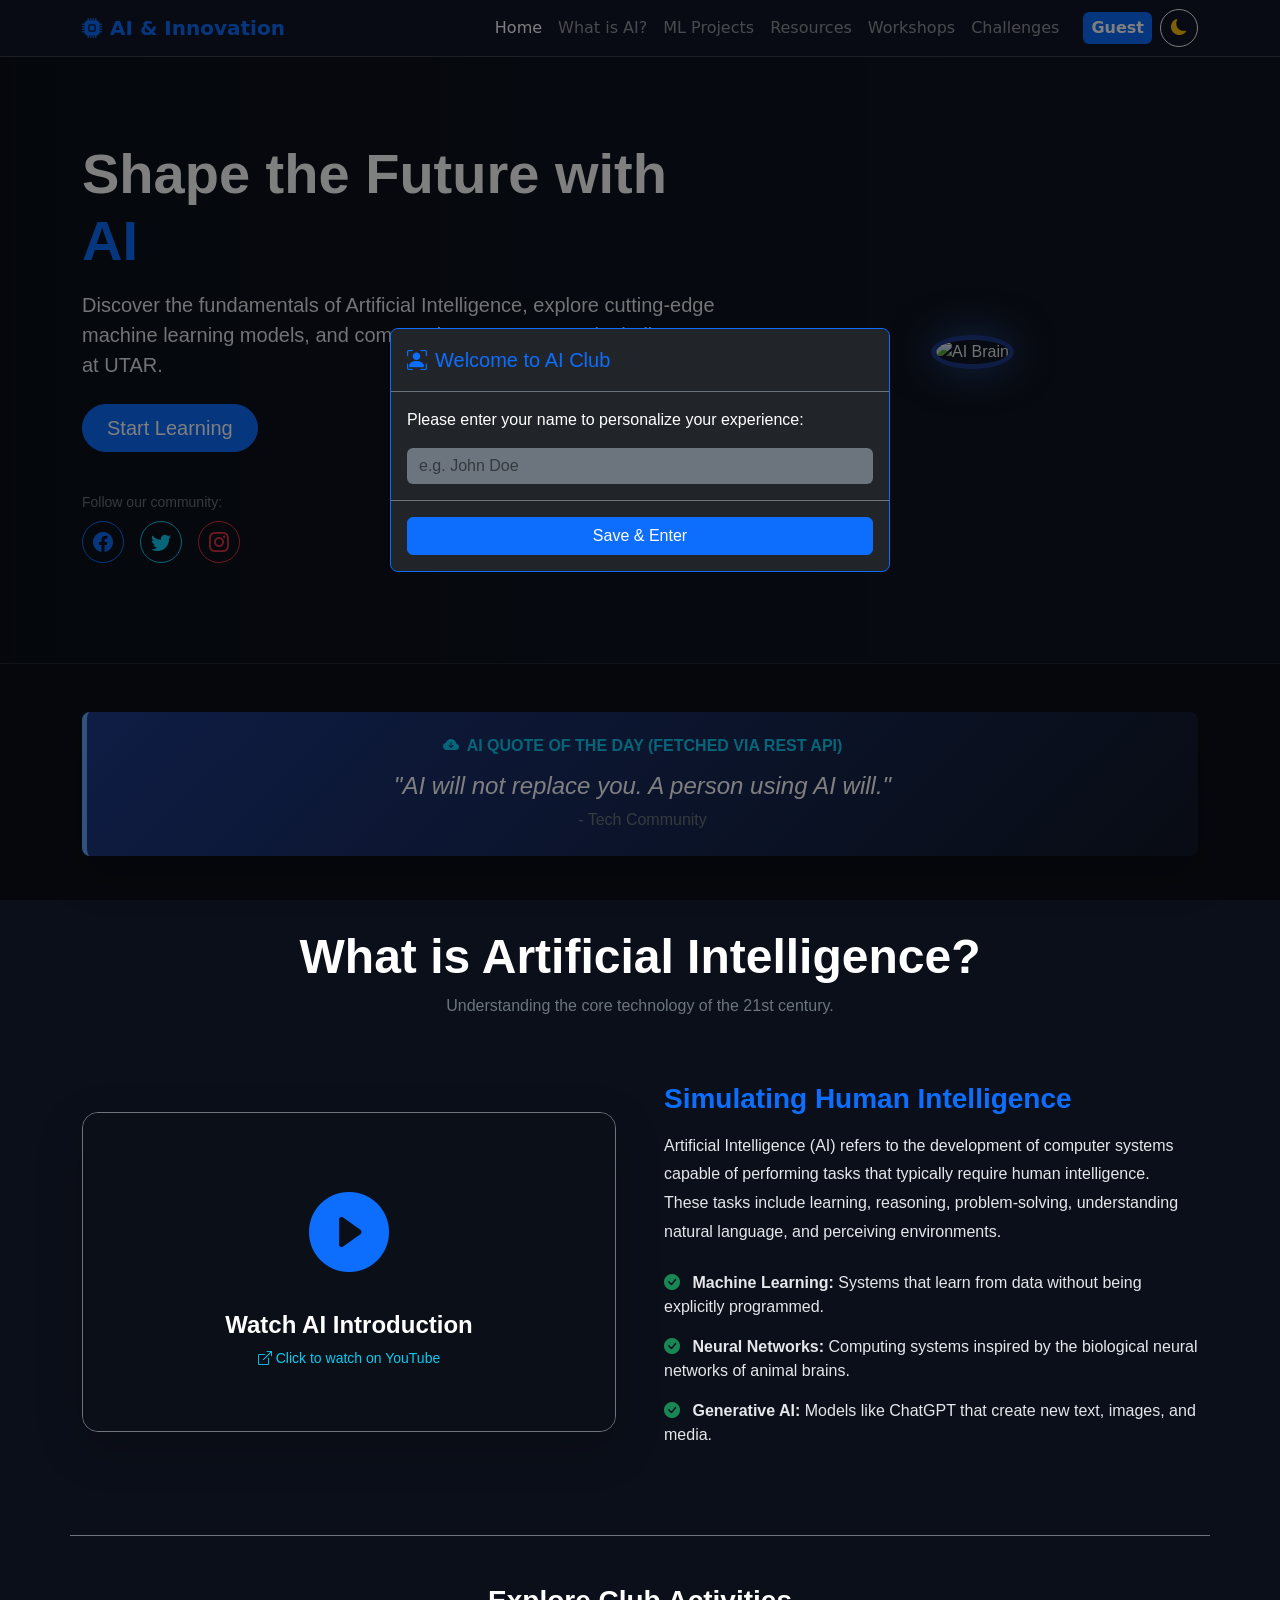
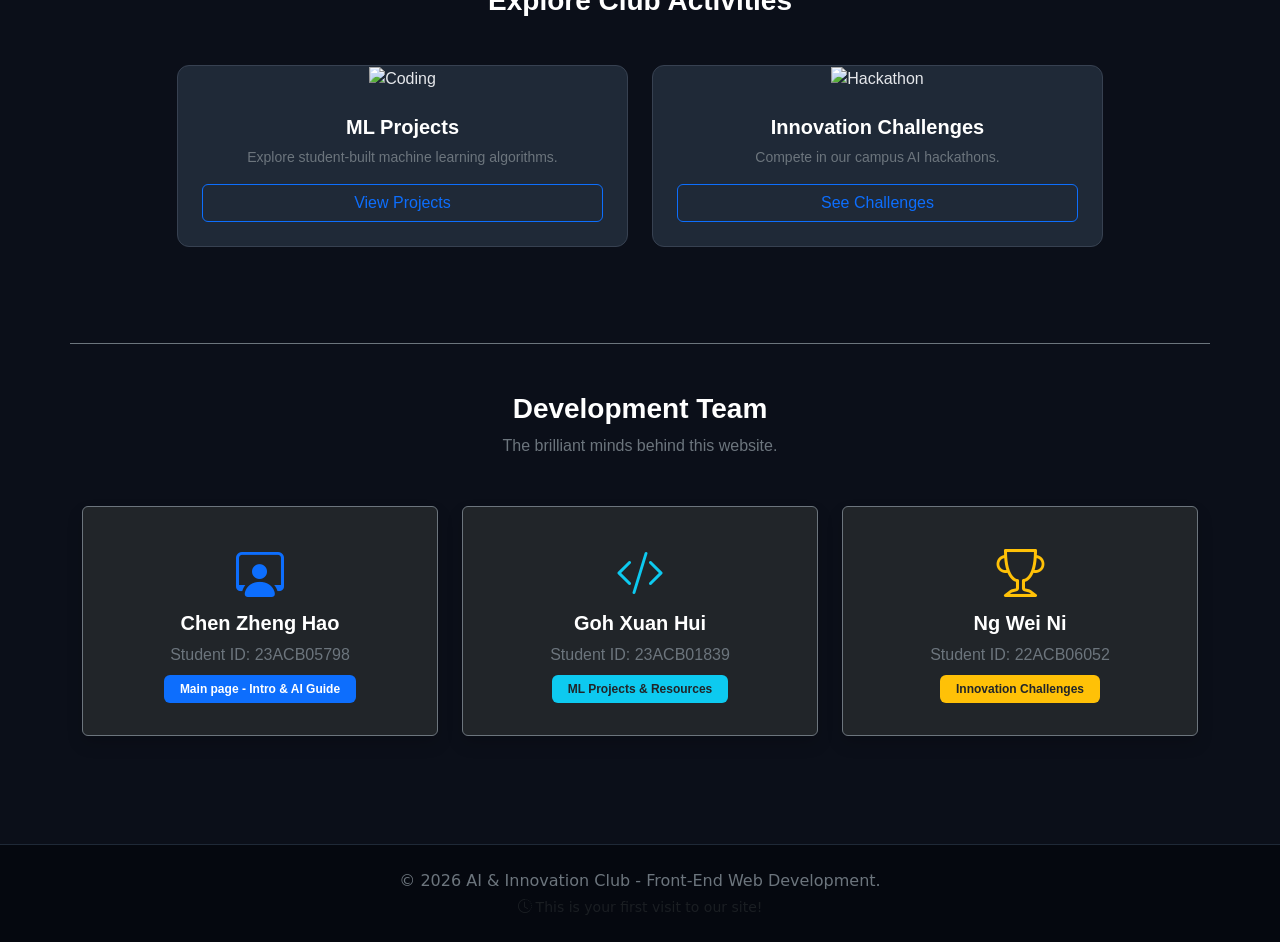
==== index.html @ 2e1f6d56 "Add files via upload" ====
<!DOCTYPE html>
<html lang="en">
<head>
    <meta charset="UTF-8">
    <meta name="viewport" content="width=device-width, initial-scale=1.0">
    <title>AI & Innovation Club - UTAR</title>
    
    <!-- Unified CDN Libraries -->
    <link href="https://cdn.jsdelivr.net/npm/bootstrap@5.3.2/dist/css/bootstrap.min.css" rel="stylesheet">
    <link href="https://cdn.jsdelivr.net/npm/bootstrap-icons@1.10.5/font/bootstrap-icons.css" rel="stylesheet">
    <link rel="stylesheet" href="https://cdnjs.cloudflare.com/ajax/libs/font-awesome/6.4.2/css/all.min.css">
    
    <!-- Unified Google Fonts -->
    <link href="https://fonts.googleapis.com/css2?family=Inter:wght@300;400;600;700&family=Plus+Jakarta+Sans:wght@400;600;700;800&family=Space+Grotesk:wght@500;700&family=JetBrains+Mono:wght@400;600&display=swap" rel="stylesheet">

    <style>
        body {
            background-color: #0b0f19;
            margin: 0;
            padding: 0;
            transition: background-color 0.3s ease;
        }
        body.light-theme-body {
            background-color: #f8fafc;
        }

        /* Scoped overrides to improve dark theme readability */
        #view-ml-projects.dark-theme .text-muted,
        #view-resources.dark-theme .text-muted,
        #view-challenge-detail.dark-theme .text-muted {
            color: #cbd5e1 !important;
        }
        #view-ml-projects.dark-theme .text-secondary,
        #view-resources.dark-theme .text-secondary {
            color: #94a3b8 !important;
        }
        #view-ml-projects.dark-theme .card-title,
        #view-resources.dark-theme .card-title {
            color: #ffffff !important;
        }
        #view-ml-projects.dark-theme .card-text,
        #view-resources.dark-theme .card-text {
            color: #cbd5e1 !important;
        }
        #view-resources.dark-theme .idea-form-container span,
        #view-resources.dark-theme #readingListOutput span {
            color: #ffffff !important;
        }
        #view-resources.dark-theme .github-repo-card a {
            color: #60a5fa !important;
        }

        /* ============================================================== */
        /* GLOBAL SPA ROUTING STYLES                                      */
        /* ============================================================== */
        .app-view {
            transition: opacity 0.3s ease;
            min-height: 100vh;
        }

        /* Pad content of non-hero pages so they don't hide under the fixed navbar */
        #view-ml-projects, #view-resources, #view-workshops, #view-challenges {
            padding-top: 76px;
        }

        #view-workshop-detail, #view-challenge-detail {
            padding-top: 30px; /* Subpages don't have navbars, so smaller padding */
        }

        /* ============================================================== */
        /* SCOPED HOME VIEW STYLES (#view-home)                           */
        /* ============================================================== */
        #view-home {
            background-color: #0b0f19;
            color: #e5e7eb;
            font-family: 'Segoe UI', Tahoma, Geneva, Verdana, sans-serif;
        }
        #view-home .hero-section {
            padding: 140px 0 100px 0;
            background: linear-gradient(to right, rgba(11, 15, 25, 0.9), rgba(17, 24, 39, 0.7)), 
                        url('https://images.unsplash.com/photo-1620712943543-bcc4688e7485?q=80&w=1920&auto=format&fit=crop') center/cover no-repeat;
            border-bottom: 1px solid #1f2937;
            position: relative;
        }
        @keyframes float {
            0% { transform: translateY(0px); }
            50% { transform: translateY(-15px); }
            100% { transform: translateY(0px); }
        }
        #view-home .floating-element {
            animation: float 4s ease-in-out infinite;
        }
        #view-home .feature-card {
            background-color: #1f2937;
            border: 1px solid #374151;
            border-radius: 12px;
            overflow: hidden;
            transition: all 0.3s ease;
        }
        #view-home .feature-card:hover {
            transform: translateY(-10px);
            border-color: #3b82f6;
            box-shadow: 0 10px 25px rgba(59, 130, 246, 0.3);
        }
        #view-home .feature-card img {
            width: 100%;
            height: 200px;
            object-fit: cover;
        }
        #view-home .api-quote-box {
            background: linear-gradient(135deg, #1e3a8a 0%, #111827 100%);
            border-left: 5px solid #60a5fa;
            border-radius: 8px;
        }
        #view-home .video-jump-btn i {
            transition: transform 0.3s ease;
        }
        #view-home .video-jump-btn:hover i {
            transform: scale(1.15);
            text-shadow: 0 0 20px rgba(59, 130, 246, 0.8);
        }
        #view-home .social-btn {
            width: 42px; 
            height: 42px; 
            transition: all 0.3s ease;
        }
        #view-home .social-btn:hover {
            transform: translateY(-3px);
        }
        #view-home .fade-in-scroll, #view-ai-guide .fade-in-scroll {
            opacity: 0;
            transform: translateY(40px);
            transition: opacity 0.8s ease-out, transform 0.8s ease-out;
        }
        #view-home .fade-in-scroll.visible, #view-ai-guide .fade-in-scroll.visible {
            opacity: 1;
            transform: translateY(0);
        }

        /* ============================================================== */
        /* SCOPED AI GUIDE VIEW STYLES (#view-ai-guide)                   */
        /* ============================================================== */
        #view-ai-guide {
            background-color: #0b0f19;
            color: #d1d5db;
            font-family: 'Segoe UI', Tahoma, Geneva, Verdana, sans-serif;
        }
        #view-ai-guide .sub-hero-section {
            padding: 150px 0 80px 0;
            background: linear-gradient(135deg, rgba(11, 15, 25, 0.95), rgba(30, 58, 138, 0.8)), 
                        url('https://images.unsplash.com/photo-1620712943543-bcc4688e7485?q=80&w=1920&auto=format&fit=crop') center/cover fixed;
            border-bottom: 1px solid #1f2937;
        }
        #view-ai-guide .text-gradient {
            background: linear-gradient(90deg, #60a5fa, #a78bfa);
            -webkit-background-clip: text;
            -webkit-text-fill-color: transparent;
        }
        #view-ai-guide .domain-card {
            background-color: #111827;
            border: 1px solid #374151;
            border-radius: 15px;
            padding: 30px;
            height: 100%;
            transition: all 0.4s ease;
            position: relative;
            overflow: hidden;
        }
        #view-ai-guide .domain-card:hover {
            transform: translateY(-10px);
            border-color: #60a5fa;
            box-shadow: 0 15px 30px rgba(59, 130, 246, 0.2);
        }
        #view-ai-guide .domain-icon {
            font-size: 3rem;
            color: #60a5fa;
            margin-bottom: 20px;
        }
        #view-ai-guide .timeline {
            border-left: 3px solid #3b82f6;
            padding-left: 30px;
            margin-left: 20px;
            position: relative;
        }
        #view-ai-guide .timeline-item {
            margin-bottom: 40px;
            position: relative;
        }
        #view-ai-guide .timeline-item::before {
            content: '';
            position: absolute;
            left: -39px;
            top: 0;
            width: 15px;
            height: 15px;
            background-color: #60a5fa;
            border-radius: 50%;
            box-shadow: 0 0 10px #60a5fa;
        }
        #view-ai-guide .quiz-section {
            background: linear-gradient(145deg, #1f2937 0%, #111827 100%);
            border: 1px solid #3b82f6;
            border-radius: 15px;
            padding: 40px;
        }

        /* ============================================================== */
        /* SCOPED USER SECTIONS: PROJECTS & RESOURCES (#view-ml-projects & #view-resources) */
        /* ============================================================== */
        #view-ml-projects, #view-resources {
            --ml-bg: #f8f9fa; 
            --ml-text: #212529;
            --ml-card-bg: #ffffff;
            --ml-primary: #3b82f6;
            --ml-secondary: #2563eb;
            --ml-border: rgba(0,0,0,0.1);
            
            --ml-theme-bg: var(--ml-bg);
            --ml-theme-text: var(--ml-text);
            --ml-theme-card: var(--ml-card-bg);
            --ml-theme-border: var(--ml-border);

            font-family: 'Inter', sans-serif;
            background-color: var(--ml-theme-bg);
            color: var(--ml-theme-text);
            transition: background-color 0.3s, color 0.3s;
        }

        #view-ml-projects.dark-theme, #view-resources.dark-theme {
            --ml-bg-dark: #0b1121; 
            --ml-text-dark: #e0e0e0;
            --ml-card-bg-dark: #151c2f;
            --ml-primary-dark: #3b82f6;
            --ml-secondary-dark: #60a5fa;
            --ml-border-dark: rgba(255,255,255,0.1);

            --ml-theme-bg: var(--ml-bg-dark);
            --ml-theme-text: var(--ml-text-dark);
            --ml-theme-card: var(--ml-card-bg-dark);
            --ml-primary: var(--ml-primary-dark);
            --ml-secondary: var(--ml-secondary-dark);
            --ml-theme-border: var(--ml-border-dark);
        }

        #view-ml-projects .hero-section, #view-resources .hero-section {
            background: linear-gradient(135deg, var(--ml-primary) 0%, var(--ml-secondary) 100%);
            color: white;
            padding: 80px 0;
            text-align: center;
            border-bottom-left-radius: 50px;
            border-bottom-right-radius: 50px;
            margin-bottom: 40px;
            box-shadow: 0 10px 30px rgba(0,0,0,0.1);
        }

        #view-ml-projects .hero-title, #view-resources .hero-title {
            font-weight: 700;
            font-size: 3rem;
            margin-bottom: 20px;
            text-shadow: 2px 2px 4px rgba(0,0,0,0.2);
        }

        #view-ml-projects .ml-card, #view-resources .ml-card {
            background-color: var(--ml-theme-card);
            border: 1px solid var(--ml-theme-border) !important;
            border-radius: 20px;
            box-shadow: 0 8px 20px rgba(0,0,0,0.05);
            transition: transform 0.3s ease, box-shadow 0.3s ease;
            height: 100%;
            overflow: hidden;
            color: var(--ml-theme-text);
        }

        #view-ml-projects .ml-card:hover, #view-resources .ml-card:hover {
            transform: translateY(-10px);
            box-shadow: 0 15px 30px rgba(0,0,0,0.15);
            border-color: var(--ml-primary) !important;
        }

        #view-ml-projects .ml-card img {
            border-top-left-radius: 20px;
            border-top-right-radius: 20px;
            height: 200px;
            object-fit: cover;
        }

        #view-ml-projects .idea-form-container, #view-resources .idea-form-container {
            background-color: var(--ml-theme-card);
            padding: 30px;
            border-radius: 20px;
            border: 1px solid var(--ml-theme-border) !important;
            box-shadow: 0 8px 20px rgba(0,0,0,0.05);
            color: var(--ml-theme-text);
        }

        #view-ml-projects .form-control, #view-resources .form-control,
        #view-ml-projects .form-select, #view-resources .form-select {
            background-color: var(--ml-theme-card);
            color: var(--ml-theme-text);
            border: 1px solid rgba(0,0,0,0.15);
        }
        
        #view-ml-projects.dark-theme .form-control, #view-resources.dark-theme .form-control,
        #view-ml-projects.dark-theme .form-select, #view-resources.dark-theme .form-select {
            border: 1px solid rgba(255,255,255,0.15);
        }

        #view-ml-projects .form-control::placeholder, #view-resources .form-control::placeholder {
            color: rgba(128,128,128,0.7);
        }

        #view-ml-projects .btn-custom, #view-resources .btn-custom {
            background: linear-gradient(135deg, var(--ml-primary) 0%, var(--ml-secondary) 100%);
            color: white;
            border: none;
            border-radius: 30px;
            padding: 10px 25px;
            font-weight: 600;
            transition: opacity 0.3s;
            cursor: pointer;
        }

        #view-ml-projects .btn-custom:hover, #view-resources .btn-custom:hover {
            opacity: 0.9;
            color: white;
        }

        #view-ml-projects #quote-container, #view-resources #playground-quote-container {
            font-style: italic;
            font-weight: 300;
            margin-top: 20px;
            padding: 15px;
            background: rgba(255,255,255,0.15);
            border-radius: 10px;
            display: inline-block;
            backdrop-filter: blur(5px);
            color: white;
        }

        #view-resources .github-repo-card {
            background-color: rgba(255,255,255,0.03);
            border-left: 4px solid var(--ml-primary);
            padding: 15px;
            border-radius: 8px;
            margin-bottom: 15px;
            transition: background 0.3s;
        }

        #view-resources .github-repo-card:hover {
            background-color: rgba(255,255,255,0.08);
        }

        /* ============================================================== */
        /* TEAMMATE CYBERPUNK THEMED SECTIONS: WORKSHOPS & CHALLENGES     */
        /* ============================================================== */
        .cyber-page-view {
            --neon-blue: #0ea5e9;
            --neon-purple: #8b5cf6;
            --neon-pink: #ec4899;
            
            --bg-light: #f8fafc;
            --card-light: #ffffff;
            --text-light: #0f172a;
            --border-light: #e2e8f0;

            --bg-dark: #060911;
            --card-dark: #0d1322;
            --text-dark: #f1f5f9;
            --border-dark: #1a243a;
            
            --cyber-bg: var(--bg-light);
            --cyber-card: var(--card-light);
            --cyber-text: var(--text-light);
            --cyber-border: var(--border-light);

            font-family: 'Plus Jakarta Sans', sans-serif;
            background-color: var(--cyber-bg);
            color: var(--cyber-text);
            transition: background-color 0.3s ease, color 0.3s ease;
        }

        .cyber-page-view.dark-theme {
            --cyber-bg: var(--bg-dark);
            --cyber-card: var(--card-dark);
            --cyber-text: var(--text-dark);
            --cyber-border: var(--border-dark);
        }

        .cyber-page-view .card,
        .cyber-page-view .table,
        .cyber-page-view .accordion-item,
        .cyber-page-view .form-control,
        .cyber-page-view .form-select {
            background-color: var(--cyber-card) !important;
            color: var(--cyber-text) !important;
            border-color: var(--cyber-border) !important;
        }

        .cyber-page-view .heading-font {
            font-family: 'Space Grotesk', sans-serif;
        }

        .cyber-page-view .font-mono {
            font-family: 'JetBrains Mono', monospace;
        }

        #view-challenges .hero-challenge, #view-challenge-detail .hero-challenge {
            background: radial-gradient(circle at 50% 0%, #032b45 0%, #060911 100%);
            color: white;
            padding: 4.5rem 0 3.5rem 0;
            border-radius: 0 0 2.5rem 2.5rem;
            position: relative;
        }

        #view-workshops .hero-workshop, #view-workshop-detail .hero-workshop {
            background: radial-gradient(circle at 50% 0%, #31103f 0%, #060911 100%);
            color: white;
            padding: 4.5rem 0 3.5rem 0;
            border-radius: 0 0 2.5rem 2.5rem;
            position: relative;
        }
        
        #view-workshop-detail .hero-workshop {
            padding: 4rem 0 3rem 0;
            border-radius: 0 0 2rem 2rem;
        }

        .cyber-page-view .card-cyber {
            border-radius: 1.25rem;
            transition: all 0.3s cubic-bezier(0.4, 0, 0.2, 1);
            border: 1px solid rgba(14, 165, 233, 0.2);
        }

        #view-workshops .card-cyber, #view-workshop-detail .card-cyber {
            border: 1px solid rgba(139, 92, 246, 0.2);
        }

        #view-workshops .card-cyber:hover, #view-workshop-detail .card-cyber:hover {
            border-color: rgba(236, 72, 153, 0.4);
            box-shadow: 0 12px 25px -8px rgba(139, 92, 246, 0.25);
        }

        .cyber-page-view .card-cyber:hover {
            transform: translateY(-4px);
            border-color: rgba(14, 165, 233, 0.5);
            box-shadow: 0 12px 25px -8px rgba(14, 165, 233, 0.25);
        }

        .social-plugin-bar .social-btn {
            width: 42px;
            height: 42px;
            border-radius: 12px;
            display: flex;
            align-items: center;
            justify-content: center;
            color: white;
            text-decoration: none;
            transition: all 0.25s ease;
            cursor: pointer;
        }

        .social-plugin-bar .social-btn:hover {
            transform: translateX(6px);
            color: white;
        }

        .bg-fb {
            background: rgba(24, 119, 242, 0.9);
        }

        .bg-tw {
            background: rgba(0, 0, 0, 0.9);
            border: 1px solid #333;
        }

        .bg-li {
            background: rgba(10, 102, 194, 0.9);
        }

        .bg-wa {
            background: rgba(37, 211, 102, 0.9);
        }
    </style>
</head>
<body>

    <!-- ========================================== -->
    <!-- UNIFIED GLOBAL NAVIGATION BAR              -->
    <!-- ========================================== -->
    <nav class="navbar navbar-expand-lg navbar-dark fixed-top global-navbar" style="background-color: rgba(17, 24, 39, 0.95) !important; backdrop-filter: blur(10px); border-bottom: 1px solid #374151; z-index: 1040;">
        <div class="container">
            <a class="navbar-brand fw-bold text-primary" href="#home">
                <i class="bi bi-cpu-fill me-2"></i>AI & Innovation
            </a>
            <button class="navbar-toggler" type="button" data-bs-toggle="collapse" data-bs-target="#globalNavbarNav">
                <span class="navbar-toggler-icon"></span>
            </button>
            <div class="collapse navbar-collapse" id="globalNavbarNav">
                <ul class="navbar-nav ms-auto align-items-center">
                    <li class="nav-item"><a class="nav-link" href="#home">Home</a></li>
                    <li class="nav-item"><a class="nav-link" href="#ai-guide">What is AI?</a></li>
                    <li class="nav-item"><a class="nav-link" href="#ml-projects">ML Projects</a></li>
                    <li class="nav-item"><a class="nav-link" href="#resources">Resources</a></li>
                    <li class="nav-item"><a class="nav-link" href="#workshops">Workshops</a></li>
                    <li class="nav-item"><a class="nav-link" href="#challenges">Challenges</a></li>
                    <li class="nav-item ms-lg-3 mt-2 mt-lg-0">
                        <span id="welcomeMsg" class="badge bg-primary fs-6 p-2">Guest</span>
                    </li>
                    <li class="nav-item ms-lg-2 mt-2 mt-lg-0">
                        <button id="globalThemeToggle" class="btn btn-outline-light rounded-circle" style="width: 38px; height: 38px; padding: 0; display: inline-flex; align-items: center; justify-content: center;" title="Toggle Light/Dark Mode">
                            <i id="globalThemeIcon" class="bi bi-moon-fill text-warning"></i>
                        </button>
                    </li>
                </ul>
            </div>
        </div>
    </nav>

    <!-- ========================================== -->
    <!-- GLOBAL SOCIAL PLUGIN BAR (CONTACTS)        -->
    <!-- ========================================== -->
    <div class="social-plugin-bar" style="position: fixed; left: 16px; top: 35%; z-index: 1050; display: flex; flex-direction: column; gap: 10px; transition: opacity 0.3s ease;">
        <a href="#" class="social-btn bg-fb shareFbBtn" title="Share on Facebook"><i class="fab fa-facebook-f"></i></a>
        <a href="#" class="social-btn bg-tw shareTwBtn" title="Share on X (Twitter)"><i class="fab fa-x-twitter"></i></a>
        <a href="#" class="social-btn bg-li shareLiBtn" title="Share on LinkedIn"><i class="fab fa-linkedin-in"></i></a>
        <a href="#" class="social-btn bg-wa shareWaBtn" title="Share on WhatsApp"><i class="fab fa-whatsapp"></i></a>
    </div>

    <!-- ========================================== -->
    <!-- 1. HOME VIEW (#home)                        -->
    <!-- ========================================== -->
    <div id="view-home" class="app-view d-none">
        <header class="hero-section text-center text-lg-start">
            <div class="container">
                <div class="row align-items-center">
                    <div class="col-lg-7 fade-in-scroll visible">
                        <h1 class="display-4 fw-bold text-white mb-3">Shape the Future with <span class="text-primary">AI</span></h1>
                        <p class="lead text-gray-300 mb-4">
                            Discover the fundamentals of Artificial Intelligence, explore cutting-edge machine learning models, and compete in our campus tech challenges at UTAR.
                        </p>
                        <a href="#intro-ai" class="btn btn-primary btn-lg px-4 me-3 rounded-pill">Start Learning</a>
                        
                        <div class="mt-4 pt-3">
                            <p class="text-secondary small mb-2">Follow our community:</p>
                            <div class="d-flex gap-3 justify-content-center justify-content-lg-start">
                                <a href="https://www.facebook.com/UTARnet/" target="_blank" class="btn btn-outline-primary rounded-circle d-flex align-items-center justify-content-center social-btn">
                                    <i class="bi bi-facebook fs-5"></i>
                                </a>
                                <a href="https://twitter.com/UTARnet" target="_blank" class="btn btn-outline-info rounded-circle d-flex align-items-center justify-content-center social-btn">
                                    <i class="bi bi-twitter fs-5"></i>
                                </a>
                                <a href="https://www.instagram.com/utarnet1/" target="_blank" class="btn btn-outline-danger rounded-circle d-flex align-items-center justify-content-center social-btn">
                                    <i class="bi bi-instagram fs-5"></i>
                                </a>
                            </div>
                        </div>
                    </div>
                    <div class="col-lg-5 text-center d-none d-lg-block floating-element">
                        <img src="https://images.unsplash.com/photo-1677442136019-21780ecad995?q=80&w=600&auto=format&fit=crop" alt="AI Brain" class="img-fluid rounded-circle" style="border: 5px solid #1e3a8a; box-shadow: 0 0 40px rgba(59, 130, 246, 0.5);">
                    </div>
                </div>
            </div>
        </header>

        <section class="container my-5 fade-in-scroll">
            <div class="api-quote-box p-4 shadow-lg text-center">
                <h6 class="text-info text-uppercase fw-bold mb-3"><i class="bi bi-cloud-arrow-down-fill me-2"></i>AI Quote of the Day (Fetched via REST API)</h6>
                <h4 id="apiQuote" class="text-white fst-italic">"Loading inspiring tech quote..."</h4>
                <p id="apiAuthor" class="text-secondary mt-2 mb-0"></p>
            </div>
        </section>

        <section id="intro-ai" class="container my-5 py-4 fade-in-scroll">
            <div class="row text-center mb-5">
                <h2 class="fw-bold text-white display-5">What is Artificial Intelligence?</h2>
                <p class="text-secondary">Understanding the core technology of the 21st century.</p>
            </div>
            <div class="row align-items-center g-5">
                <div class="col-lg-6">
                    <div class="position-relative rounded-4 overflow-hidden shadow-lg border border-secondary" style="background: url('https://images.unsplash.com/photo-1620712943543-bcc4688e7485?q=80&w=800&auto=format&fit=crop') center/cover; height: 320px;">
                        <div class="position-absolute top-0 start-0 w-100 h-100" style="background: rgba(11, 15, 25, 0.75);"></div>
                        <div class="position-absolute top-50 start-50 translate-middle text-center w-100">
                            <a href="https://www.youtube.com/watch?v=ad79nYk2keg&t=144s" target="_blank" class="text-decoration-none video-jump-btn">
                                <i class="bi bi-play-circle-fill text-primary" style="font-size: 5rem;"></i>
                                <h4 class="text-white fw-bold mt-3">Watch AI Introduction</h4>
                                <p class="text-info small mb-0"><i class="bi bi-box-arrow-up-right me-1"></i>Click to watch on YouTube</p>
                            </a>
                        </div>
                    </div>
                </div>
                <div class="col-lg-6 text-start">
                    <h3 class="text-primary fw-bold mb-3">Simulating Human Intelligence</h3>
                    <p class="text-gray-400" style="line-height: 1.8;">
                        Artificial Intelligence (AI) refers to the development of computer systems capable of performing tasks that typically require human intelligence. These tasks include learning, reasoning, problem-solving, understanding natural language, and perceiving environments. 
                    </p>
                    <ul class="list-unstyled text-gray-400 mt-4">
                        <li class="mb-3"><i class="bi bi-check-circle-fill text-success me-2"></i> <strong>Machine Learning:</strong> Systems that learn from data without being explicitly programmed.</li>
                        <li class="mb-3"><i class="bi bi-check-circle-fill text-success me-2"></i> <strong>Neural Networks:</strong> Computing systems inspired by the biological neural networks of animal brains.</li>
                        <li><i class="bi bi-check-circle-fill text-success me-2"></i> <strong>Generative AI:</strong> Models like ChatGPT that create new text, images, and media.</li>
                    </ul>
                </div>
            </div>
        </section>

        <section class="container my-5 py-5 border-top border-secondary fade-in-scroll">
            <div class="text-center mb-5">
                <h3 class="fw-bold text-white">Explore Club Activities</h3>
            </div>
            <div class="row g-4 justify-content-center">
                <div class="col-md-5">
                    <div class="feature-card text-center">
                        <img src="https://images.unsplash.com/photo-1555949963-ff9fe0c870eb?q=80&w=400&auto=format&fit=crop" alt="Coding">
                        <div class="p-4">
                            <h5 class="fw-bold text-white">ML Projects</h5>
                            <p class="text-secondary small">Explore student-built machine learning algorithms.</p>
                            <a href="#ml-projects" class="btn btn-outline-primary w-100">View Projects</a>
                        </div>
                    </div>
                </div>
                <div class="col-md-5">
                    <div class="feature-card text-center">
                        <img src="https://images.unsplash.com/photo-1504384308090-c894fdcc538d?q=80&w=400&auto=format&fit=crop" alt="Hackathon">
                        <div class="p-4">
                            <h5 class="fw-bold text-white">Innovation Challenges</h5>
                            <p class="text-secondary small">Compete in our campus AI hackathons.</p>
                            <a href="#challenges" class="btn btn-outline-primary w-100">See Challenges</a>
                        </div>
                    </div>
                </div>
            </div>
        </section>

        <section class="container my-5 py-5 border-top border-secondary fade-in-scroll">
            <div class="text-center mb-5">
                <h3 class="fw-bold text-white">Development Team</h3>
                <p class="text-secondary">The brilliant minds behind this website.</p>
            </div>
            <div class="row g-4 justify-content-center">
                <div class="col-md-4">
                    <div class="card bg-dark border-secondary h-100 p-3 text-center shadow">
                        <div class="card-body">
                            <i class="bi bi-person-workspace text-primary mb-3" style="font-size: 3rem;"></i>
                            <h5 class="fw-bold text-white">Chen Zheng Hao</h5>
                            <p class="text-secondary mb-2">Student ID: 23ACB05798</p>
                            <span class="badge bg-primary px-3 py-2">Main page - Intro & AI Guide</span>
                        </div>
                    </div>
                </div>
                <div class="col-md-4">
                    <div class="card bg-dark border-secondary h-100 p-3 text-center shadow">
                        <div class="card-body">
                            <i class="bi bi-code-slash text-info mb-3" style="font-size: 3rem;"></i>
                            <h5 class="fw-bold text-white">Goh Xuan Hui</h5>
                            <p class="text-secondary mb-2">Student ID: 23ACB01839</p>
                            <span class="badge bg-info text-dark px-3 py-2">ML Projects & Resources</span>
                        </div>
                    </div>
                </div>
                <div class="col-md-4">
                    <div class="card bg-dark border-secondary h-100 p-3 text-center shadow">
                        <div class="card-body">
                            <i class="bi bi-trophy text-warning mb-3" style="font-size: 3rem;"></i>
                            <h5 class="fw-bold text-white">Ng Wei Ni</h5>
                            <p class="text-secondary mb-2">Student ID: 22ACB06052</p>
                            <span class="badge bg-warning text-dark px-3 py-2">Innovation Challenges</span>
                        </div>
                    </div>
                </div>
            </div>
        </section>

        <div class="modal fade" id="nameModal" tabindex="-1" data-bs-backdrop="static" aria-hidden="true">
            <div class="modal-dialog modal-dialog-centered">
                <div class="modal-content bg-dark text-white border-primary">
                    <div class="modal-header border-secondary">
                        <h5 class="modal-title text-primary"><i class="bi bi-person-bounding-box me-2"></i>Welcome to AI Club</h5>
                    </div>
                    <div class="modal-body">
                        <p>Please enter your name to personalize your experience:</p>
                        <input type="text" id="userNameInput" class="form-control bg-secondary text-white border-0" placeholder="e.g. John Doe">
                    </div>
                    <div class="modal-footer border-secondary">
                        <button type="button" class="btn btn-primary w-100" id="saveNameBtn">Save & Enter</button>
                    </div>
                </div>
            </div>
        </div>
    </div>

    <!-- ========================================== -->
    <!-- 2. AI GUIDE VIEW (#ai-guide)                -->
    <!-- ========================================== -->
    <div id="view-ai-guide" class="app-view d-none">
        <header class="sub-hero-section text-center">
            <div class="container fade-in-scroll visible">
                <h1 class="display-4 fw-bold text-white mb-3">Comprehensive Guide to <span class="text-gradient">Artificial Intelligence</span></h1>
                <p class="lead text-gray-300 mx-auto mb-4" style="max-width: 800px;">
                    Dive deep into the mechanics, history, and profound impact of machine intelligence. From neural networks to large language models, explore how AI is reshaping humanity.
                </p>
                <a href="#home" class="btn btn-outline-light rounded-pill px-4">
                    <i class="bi bi-arrow-left me-2"></i>Return to Home
                </a>
            </div>
        </header>

        <section class="container my-5 py-5 fade-in-scroll">
            <div class="row align-items-center g-5">
                <div class="col-lg-6">
                    <h2 class="fw-bold text-white mb-4">Beyond the Hype: <span class="text-primary">What Exactly is AI?</span></h2>
                    <p class="text-secondary" style="line-height: 1.8; font-size: 1.1rem;">
                        At its core, <strong>Artificial Intelligence (AI)</strong> is a branch of computer science dedicated to creating systems capable of performing tasks that typically require human intelligence. This involves everything from recognizing speech and visual perception to decision-making and language translation.
                    </p>
                    <p class="text-secondary" style="line-height: 1.8; font-size: 1.1rem;">
                        Unlike traditional software that follows strictly hard-coded rules (if-then logic), modern AI systems are designed to <em>learn</em> from vast amounts of data, identify patterns, and make autonomous predictions with minimal human intervention.
                    </p>
                </div>
                <div class="col-lg-6">
                    <div class="p-4 bg-dark border border-secondary rounded-4 shadow">
                        <img src="https://images.unsplash.com/photo-1550751827-4bd374c3f58b?q=80&w=800&auto=format&fit=crop" alt="AI Circuit" class="img-fluid rounded-3 mb-3">
                        <p class="text-center text-info small mb-0"><i class="bi bi-info-circle me-1"></i> Data processing is the foundation of all machine learning algorithms.</p>
                    </div>
                </div>
            </div>
        </section>

        <section class="container my-5 fade-in-scroll">
            <div class="p-5 rounded-4" style="background-color: #111827; border: 1px solid #1f2937;">
                <h3 class="fw-bold text-white mb-5 text-center"><i class="bi bi-clock-history text-primary me-2"></i>The Evolution of Machine Intelligence</h3>
                <div class="timeline">
                    <div class="timeline-item">
                        <h5 class="fw-bold text-primary">1950 - The Turing Test</h5>
                        <p class="text-secondary mb-0">Alan Turing proposes a test to determine if a machine can exhibit intelligent behavior indistinguishable from that of a human.</p>
                    </div>
                    <div class="timeline-item">
                        <h5 class="fw-bold text-primary">1956 - The Dartmouth Conference</h5>
                        <p class="text-secondary mb-0">The term "Artificial Intelligence" is officially coined by John McCarthy. It marks the birth of AI as an academic discipline.</p>
                    </div>
                    <div class="timeline-item">
                        <h5 class="fw-bold text-primary">1997 - Deep Blue Defeats Kasparov</h5>
                        <p class="text-secondary mb-0">IBM's Deep Blue becomes the first computer system to defeat a reigning world chess champion under tournament conditions.</p>
                    </div>
                    <div class="timeline-item">
                        <h5 class="fw-bold text-primary">2012 - The Deep Learning Boom</h5>
                        <p class="text-secondary mb-0">A neural network architecture called AlexNet dominates a major image recognition competition, kicking off the modern deep learning revolution.</p>
                    </div>
                    <div class="timeline-item">
                        <h5 class="fw-bold text-primary">2022 & Beyond - Generative AI Era</h5>
                        <p class="text-secondary mb-0">The public release of models like ChatGPT and Midjourney demonstrates AI's unprecedented ability to generate human-like text, code, and high-quality artwork.</p>
                    </div>
                </div>
            </div>
        </section>

        <section class="container my-5 py-5 fade-in-scroll">
            <div class="text-center mb-5">
                <h2 class="fw-bold text-white">The Four Pillars of AI</h2>
                <p class="text-secondary">Understanding the specialized domains within artificial intelligence.</p>
            </div>
            
            <div class="row g-4">
                <div class="col-md-6 col-lg-3">
                    <div class="domain-card">
                        <i class="bi bi-graph-up-arrow domain-icon"></i>
                        <h5 class="fw-bold text-white">Machine Learning</h5>
                        <p class="text-secondary small">Algorithms that allow software applications to become more accurate at predicting outcomes without being explicitly programmed.</p>
                    </div>
                </div>
                <div class="col-md-6 col-lg-3">
                    <div class="domain-card">
                        <i class="bi bi-chat-left-text domain-icon"></i>
                        <h5 class="fw-bold text-white">Natural Language (NLP)</h5>
                        <p class="text-secondary small">The branch of AI concerned with giving computers the ability to understand text and spoken words in much the same way human beings can.</p>
                    </div>
                </div>
                <div class="col-md-6 col-lg-3">
                    <div class="domain-card">
                        <i class="bi bi-eye domain-icon"></i>
                        <h5 class="fw-bold text-white">Computer Vision</h5>
                        <p class="text-secondary small">Enables computers and systems to derive meaningful information from digital images, videos, and other visual inputs.</p>
                    </div>
                </div>
                <div class="col-md-6 col-lg-3">
                    <div class="domain-card">
                        <i class="bi bi-robot domain-icon"></i>
                        <h5 class="fw-bold text-white">Robotics</h5>
                        <p class="text-secondary small">Integrating AI into mechanical engineering to create machines that can perform complex, dangerous, or highly repetitive tasks autonomously.</p>
                    </div>
                </div>
            </div>
        </section>

        <section class="container my-5 fade-in-scroll">
            <div class="quiz-section shadow-lg">
                <div class="row align-items-center">
                    <div class="col-lg-7">
                        <h3 class="fw-bold text-white mb-3"><i class="bi bi-patch-question-fill text-warning me-2"></i>Test Your AI Knowledge</h3>
                        <p class="text-secondary mb-4">Let's see how much you've learned! Answer this quick question.</p>
                        
                        <div id="quizContainer">
                            <div class="mb-3">
                                <p class="text-white fw-bold">Question: Which of the following is a subset of AI that relies heavily on artificial neural networks?</p>
                                <div class="form-check mb-2">
                                    <input class="form-check-input" type="radio" name="aiQuiz" id="q1" value="wrong">
                                    <label class="form-check-label text-secondary" for="q1">A) Hard-coded If-Else Logic</label>
                                </div>
                                <div class="form-check mb-2">
                                    <input class="form-check-input" type="radio" name="aiQuiz" id="q2" value="correct">
                                    <label class="form-check-label text-secondary" for="q2">B) Deep Learning</label>
                                </div>
                                <div class="form-check mb-2">
                                    <input class="form-check-input" type="radio" name="aiQuiz" id="q3" value="wrong">
                                    <label class="form-check-label text-secondary" for="q3">C) Manual Data Entry</label>
                                </div>
                            </div>
                            <button id="submitQuizBtn" class="btn btn-primary mt-2">Submit Answer</button>
                        </div>
                        
                        <div id="quizResult" class="mt-4" style="display: none;"></div>
                    </div>
                    <div class="col-lg-5 text-center d-none d-lg-block">
                        <i class="bi bi-lightbulb text-warning opacity-50" style="font-size: 10rem;"></i>
                    </div>
                </div>
            </div>
        </section>
    </div>

    <!-- ========================================== -->
    <!-- 3. ML PROJECTS VIEW (#ml-projects)          -->
    <!-- ========================================== -->
    <div id="view-ml-projects" class="app-view d-none">
        <header class="hero-section">
            <div class="container">
                <h1 class="hero-title">Machine Learning Showcase</h1>
                <p class="lead">Explore our cutting-edge AI models, datasets, and member-led innovations.</p>
                <div id="quote-container">
                    <i class="fa-solid fa-spinner fa-spin"></i> Loading AI Wisdom via REST API...
                </div>
            </div>
        </header>

        <div class="container">
            <div class="row mb-5 g-4">
                <div class="col-12 text-center mb-4">
                    <h2 class="fw-bold"><i class="fa-solid fa-code-branch me-2 text-primary"></i>Current Projects</h2>
                    <p class="text-muted">Check out what our members are currently developing.</p>
                </div>
                
                <div class="col-md-4">
                    <div class="card ml-card">
                        <img src="https://images.unsplash.com/photo-1544256718-3bcf237f3974?q=80&w=400&auto=format&fit=crop" class="card-img-top" alt="CV Project">
                        <div class="card-body d-flex flex-column">
                            <h5 class="card-title fw-bold">Traffic Flow Analyzer</h5>
                            <p class="card-text flex-grow-1">A computer vision model using YOLOv8 to detect and classify vehicle types in real-time traffic camera feeds to optimize city light timings.</p>
                            <button class="btn btn-custom w-100 mt-3" data-bs-toggle="modal" data-bs-target="#projectModal">View Details</button>
                        </div>
                    </div>
                </div>

                <div class="col-md-4">
                    <div class="card ml-card">
                        <img src="https://images.unsplash.com/photo-1516321318423-f06f85e504b3?q=80&w=400&auto=format&fit=crop" class="card-img-top" alt="NLP Project">
                        <div class="card-body d-flex flex-column">
                            <h5 class="card-title fw-bold">Campus Assistant Chatbot</h5>
                            <p class="card-text flex-grow-1">An NLP-based conversational agent fine-tuned on university handbook data to answer student queries about courses and facilities.</p>
                            <button class="btn btn-custom w-100 mt-3" data-bs-toggle="modal" data-bs-target="#projectModal">View Details</button>
                        </div>
                    </div>
                </div>

                <div class="col-md-4">
                    <div class="card ml-card">
                        <img src="https://images.unsplash.com/photo-1527474305487-b87b222841cc?q=80&w=400&auto=format&fit=crop" class="card-img-top" alt="Predictive Project">
                        <div class="card-body d-flex flex-column">
                            <h5 class="card-title fw-bold">Energy Demand Predictor</h5>
                            <p class="card-text flex-grow-1">A time-series forecasting model using LSTM neural networks to predict electricity consumption patterns on campus.</p>
                            <button class="btn btn-custom w-100 mt-3" data-bs-toggle="modal" data-bs-target="#projectModal">View Details</button>
                        </div>
                    </div>
                </div>
            </div>

            <hr class="my-5 opacity-25">

            <div class="row mb-5">
                <div class="col-lg-8 mb-4">
                    <div class="idea-form-container">
                        <h3 class="fw-bold mb-3"><i class="fa-solid fa-lightbulb text-warning me-2"></i>Pitch a New ML Project</h3>
                        <p class="text-muted small">Have a great idea? Submit it below. (Your ideas are saved locally in your browser using <strong>Local Storage</strong>).</p>
                        
                        <form id="ideaForm">
                            <div class="row">
                                <div class="col-md-6 mb-3">
                                    <label for="studentName" class="form-label">Your Name</label>
                                    <input type="text" class="form-control" id="studentName" required placeholder="John Doe">
                                </div>
                                <div class="col-md-6 mb-3">
                                    <label for="projectTitle" class="form-label">Project Title</label>
                                    <input type="text" class="form-control" id="projectTitle" required placeholder="e.g., DeepFake Detector">
                                </div>
                            </div>
                            <div class="mb-3">
                                <label for="projectDesc" class="form-label">Short Description</label>
                                <textarea class="form-control" id="projectDesc" rows="3" required placeholder="What does this model do?"></textarea>
                            </div>
                            <button type="submit" class="btn btn-custom"><i class="fa-solid fa-paper-plane me-2"></i>Submit Idea</button>
                        </form>

                        <div class="mt-5">
                            <h4 class="fw-bold">Community Pitches</h4>
                            <div id="ideasList" class="mt-3">
                                <!-- Injected via JavaScript from Local Storage -->
                            </div>
                        </div>
                    </div>
                </div>

                <div class="col-lg-4">
                    <div class="idea-form-container h-100 text-center d-flex flex-column justify-content-center">
                        <h4 class="fw-bold mb-4">Share our Club!</h4>
                        <p class="text-muted mb-4">Help us grow the AI community by sharing our project showcase on social media.</p>
                        <div>
                            <a href="#" id="mlShareTw" class="btn btn-dark w-100 rounded-pill py-2 text-white border border-secondary shadow-sm">
                                <i class="fa-brands fa-x-twitter me-2"></i>Share on X / Twitter
                            </a>
                        </div>
                    </div>
                </div>
            </div>
        </div>

        <!-- Modal details -->
        <div class="modal fade" id="projectModal" tabindex="-1" aria-hidden="true">
            <div class="modal-dialog">
                <div class="modal-content" style="background-color: var(--ml-theme-card); color: var(--ml-theme-text);">
                    <div class="modal-header border-0">
                        <h5 class="modal-title fw-bold">Project Details</h5>
                        <button type="button" class="btn-close" data-bs-dismiss="modal" aria-label="Close"></button>
                    </div>
                    <div class="modal-body">
                        <p>This project is currently in the model training phase. The repository will be made public on our GitHub organization page once validation accuracy reaches 90%.</p>
                        <p><strong>Technologies used:</strong> Python, PyTorch, Pandas, Scikit-learn.</p>
                    </div>
                    <div class="modal-footer border-0">
                        <button type="button" class="btn btn-secondary" data-bs-dismiss="modal">Close</button>
                        <button type="button" class="btn btn-custom">View GitHub <i class="fa-brands fa-github ms-1"></i></button>
                    </div>
                </div>
            </div>
        </div>

        <!-- Welcome Toast -->
        <div class="toast-container position-fixed bottom-0 end-0 p-3">
            <div id="welcomeToast" class="toast align-items-center text-bg-primary border-0" role="alert" aria-live="assertive" aria-atomic="true">
                <div class="d-flex">
                    <div class="toast-body">
                        <i class="fa-solid fa-hand-wave me-2"></i> Welcome to the Machine Learning Portal!
                    </div>
                    <button type="button" class="btn-close btn-close-white me-2 m-auto" data-bs-dismiss="toast" aria-label="Close"></button>
                </div>
            </div>
        </div>
    </div>

    <!-- ========================================== -->
    <!-- 4. RESOURCES VIEW (#resources)             -->
    <!-- ========================================== -->
    <div id="view-resources" class="app-view d-none">
        <header class="hero-section">
            <div class="container">
                <h1 class="hero-title text-white">AI Resource Library</h1>
                <p class="lead fw-light text-light text-opacity-90">Curated datasets, cheat sheets, and tools for club members.</p>
                
                <!-- Session Storage Counter Display -->
                <div class="mt-4 p-2 rounded d-inline-block" style="background: rgba(0,0,0,0.5); border: 1px solid var(--ml-primary); font-size: 0.9rem;">
                    <i class="fa-solid fa-stopwatch me-2 text-warning"></i>
                    Resources opened this session: <strong id="sessionCounter" class="text-white">0</strong>
                </div>
            </div>
        </header>

        <!-- Main Content Container -->
        <div class="container my-5">
            <div class="row">
                
                <!-- Left Column: Resource Cards -->
                <div class="col-lg-8 mb-4">
                    <h3 class="fw-bold mb-4"><i class="fa-solid fa-folder-open text-primary me-2"></i>Study Materials</h3>
                    
                    <div class="row g-4">
                        <!-- Resource 1 -->
                        <div class="col-md-6">
                            <div class="card ml-card p-4">
                                <div class="card-body d-flex flex-column p-0">
                                    <i class="fa-brands fa-python resource-icon mb-3" style="font-size: 2.5rem; color: var(--ml-primary);"></i>
                                    <h5 class="fw-bold card-title">Python for Data Science</h5>
                                    <p class="text-muted small card-text flex-grow-1">A comprehensive cheat sheet covering Pandas, NumPy, and Matplotlib for data manipulation.</p>
                                    <div class="d-flex justify-content-between align-items-center mt-3 pt-3 border-top" style="border-color: var(--ml-theme-border) !important;">
                                        <a href="#" class="btn btn-sm btn-outline-primary resource-link" data-title="Python Cheat Sheet"><i class="fa-solid fa-eye me-1"></i> View</a>
                                        <button class="btn btn-sm btn-custom bookmark-btn" data-title="Python Cheat Sheet"><i class="fa-regular fa-bookmark me-1"></i> Save</button>
                                    </div>
                                </div>
                            </div>
                        </div>

                        <!-- Resource 2 -->
                        <div class="col-md-6">
                            <div class="card ml-card p-4">
                                <div class="card-body d-flex flex-column p-0">
                                    <i class="fa-solid fa-database resource-icon mb-3" style="font-size: 2.5rem; color: var(--ml-primary);"></i>
                                    <h5 class="fw-bold card-title">Kaggle Datasets Hub</h5>
                                    <p class="text-muted small card-text flex-grow-1">Direct links to the best open-source datasets for training your first computer vision and NLP models.</p>
                                    <div class="d-flex justify-content-between align-items-center mt-3 pt-3 border-top" style="border-color: var(--ml-theme-border) !important;">
                                        <a href="#" class="btn btn-sm btn-outline-primary resource-link" data-title="Kaggle Datasets"><i class="fa-solid fa-eye me-1"></i> View</a>
                                        <button class="btn btn-sm btn-custom bookmark-btn" data-title="Kaggle Datasets"><i class="fa-regular fa-bookmark me-1"></i> Save</button>
                                    </div>
                                </div>
                            </div>
                        </div>

                        <!-- Resource 3 -->
                        <div class="col-md-6">
                            <div class="card ml-card p-4">
                                <div class="card-body d-flex flex-column p-0">
                                    <i class="fa-solid fa-robot resource-icon mb-3" style="font-size: 2.5rem; color: var(--ml-primary);"></i>
                                    <h5 class="fw-bold card-title">PyTorch Fundamentals</h5>
                                    <p class="text-muted small card-text flex-grow-1">Step-by-step interactive notebook to build your first neural network from scratch using PyTorch.</p>
                                    <div class="d-flex justify-content-between align-items-center mt-3 pt-3 border-top" style="border-color: var(--ml-theme-border) !important;">
                                        <a href="#" class="btn btn-sm btn-outline-primary resource-link" data-title="PyTorch Notebook"><i class="fa-solid fa-eye me-1"></i> View</a>
                                        <button class="btn btn-sm btn-custom bookmark-btn" data-title="PyTorch Notebook"><i class="fa-regular fa-bookmark me-1"></i> Save</button>
                                    </div>
                                </div>
                            </div>
                        </div>
                        
                        <!-- Resource 4 -->
                        <div class="col-md-6">
                            <div class="card ml-card p-4">
                                <div class="card-body d-flex flex-column p-0">
                                    <i class="fa-solid fa-wand-magic-sparkles resource-icon mb-3" style="font-size: 2.5rem; color: var(--ml-primary);"></i>
                                    <h5 class="fw-bold card-title">Prompt Tuning Guide</h5>
                                    <p class="text-muted small card-text flex-grow-1">Learn advanced techniques for communicating with LLMs like GPT-4 and Claude 3.</p>
                                    <div class="d-flex justify-content-between align-items-center mt-3 pt-3 border-top" style="border-color: var(--ml-theme-border) !important;">
                                        <a href="#" class="btn btn-sm btn-outline-primary resource-link" data-title="Prompt Tuning Guide"><i class="fa-solid fa-eye me-1"></i> View</a>
                                        <button class="btn btn-sm btn-custom bookmark-btn" data-title="Prompt Tuning Guide"><i class="fa-regular fa-bookmark me-1"></i> Save</button>
                                    </div>
                                </div>
                            </div>
                        </div>
                    </div>
                    
                    <hr class="my-5 opacity-25">
                    
                    <!-- REST API Target Container -->
                    <h3 class="fw-bold mb-4"><i class="fa-brands fa-github text-primary me-2"></i>Trending AI Repositories</h3>
                    <p class="text-muted small">Fetched live from GitHub via RESTful API.</p>
                    <div id="github-api-container" class="mb-4">
                        <div class="text-center p-4">
                            <i class="fa-solid fa-spinner fa-spin fa-2x text-primary mb-3"></i>
                            <p class="text-muted">Contacting GitHub API...</p>
                        </div>
                    </div>
                </div>

                <!-- Right Column: Reading List (Local Storage) & Social Media -->
                <div class="col-lg-4">
                    <div class="idea-form-container mb-4">
                        <h4 class="fw-bold mb-3"><i class="fa-solid fa-bookmark text-primary me-2"></i>My Reading List</h4>
                        <p class="text-muted small">Items saved here are stored in your browser's Local Storage.</p>
                        
                        <!-- Container for saved items -->
                        <div id="readingListOutput" class="mb-3">
                            <!-- Injected via JavaScript -->
                        </div>
                        
                        <button id="clearListBtn" class="btn btn-sm btn-outline-danger w-100 rounded-pill">
                            <i class="fa-solid fa-trash me-2"></i>Clear List
                        </button>
                    </div>
                </div>
                
            </div>
        </div>
    </div>

    <!-- ========================================== -->
    <!-- 5. WORKSHOPS VIEW (#workshops)              -->
    <!-- ========================================== -->
    <div id="view-workshops" class="app-view cyber-page-view d-none">
        <header class="hero-workshop text-center">
            <div class="container">
                <span class="badge bg-warning text-dark rounded-pill px-3 py-2 mb-3 font-mono">
                    <i class="fas fa-terminal me-1"></i> HANDS-ON LEARNING
                </span>
                <h1 class="heading-font display-4 fw-bold mb-3">Prompt Engineering Workshops</h1>
                <p class="lead text-light text-opacity-75 max-w-2xl mx-auto mb-4">
                    Explore zero-shot optimization, multi-agent frameworks, vector search, and advanced reasoning architectures.
                </p>
            </div>
        </header>

        <main class="container my-5">
            <div class="row g-4">
                <div class="col-lg-8">
                    <h3 class="heading-font fw-bold mb-4"><i class="fas fa-graduation-cap text-warning me-2"></i>Available Workshop Tracks</h3>
                    <div class="row g-4 mb-5">
                        <div class="col-md-6">
                            <div class="card card-cyber h-100 p-4 shadow-sm">
                                <span class="badge bg-primary bg-opacity-10 text-primary w-max mb-2 font-mono">TRACK 01</span>
                                <h4 class="heading-font fw-bold">Zero-Shot & Few-Shot Masterclass</h4>
                                <p class="text-secondary small mb-3">Learn structural template design, system role constraints, and context window optimization for LLMs.</p>
                                <div class="mt-auto pt-3 border-top d-flex justify-content-between align-items-center">
                                    <small class="text-muted"><i class="far fa-clock me-1"></i> 2.5 Hours</small>
                                    <button class="btn btn-sm btn-outline-warning rounded-pill select-track-btn"
                                        data-track="Zero-Shot & Few-Shot Masterclass" data-level="Beginner to Intermediate"
                                        data-instructor="Dr. Alex Rivera">
                                        Select Track
                                    </button>
                                </div>
                            </div>
                        </div>
                        <div class="col-md-6">
                            <div class="card card-cyber h-100 p-4 shadow-sm">
                                <span class="badge bg-danger bg-opacity-10 text-danger w-max mb-2 font-mono">TRACK 02</span>
                                <h4 class="heading-font fw-bold">Chain-of-Thought Reasoning Sprint</h4>
                                <p class="text-secondary small mb-3">Implement multi-step logic pipelines, self-consistency sampling, and tree-of-thought methods.</p>
                                <div class="mt-auto pt-3 border-top d-flex justify-content-between align-items-center">
                                    <small class="text-muted"><i class="far fa-clock me-1"></i> 3.0 Hours</small>
                                    <button class="btn btn-sm btn-outline-warning rounded-pill select-track-btn"
                                        data-track="Chain-of-Thought Reasoning Sprint" data-level="Advanced"
                                        data-instructor="Prof. Elena Rostova">
                                        Select Track
                                    </button>
                                </div>
                            </div>
                        </div>
                        <div class="col-md-6">
                            <div class="card card-cyber h-100 p-4 shadow-sm">
                                <span class="badge bg-success bg-opacity-10 text-success w-max mb-2 font-mono">TRACK 03</span>
                                <h4 class="heading-font fw-bold">RAG & Vector Database Prompting</h4>
                                <p class="text-secondary small mb-3">Connect LLMs to external data sources using semantic similarity embeddings, ChromaDB, and hybrid retrieval techniques.</p>
                                <div class="mt-auto pt-3 border-top d-flex justify-content-between align-items-center">
                                    <small class="text-muted"><i class="far fa-clock me-1"></i> 3.5 Hours</small>
                                    <button class="btn btn-sm btn-outline-warning rounded-pill select-track-btn"
                                        data-track="RAG & Vector Database Prompting" data-level="Intermediate"
                                        data-instructor="Marcus Chen">
                                        Select Track
                                    </button>
                                </div>
                            </div>
                        </div>
                        <div class="col-md-6">
                            <div class="card card-cyber h-100 p-4 shadow-sm">
                                <span class="badge bg-info bg-opacity-10 text-info w-max mb-2 font-mono">TRACK 04</span>
                                <h4 class="heading-font fw-bold">Autonomous Multi-Agent Frameworks</h4>
                                <p class="text-secondary small mb-3">Design collaborative AI agent teams (CrewAI / AutoGen) using task delegation prompts and tool utilization.</p>
                                <div class="mt-auto pt-3 border-top d-flex justify-content-between align-items-center">
                                    <small class="text-muted"><i class="far fa-clock me-1"></i> 4.0 Hours</small>
                                    <button class="btn btn-sm btn-outline-warning rounded-pill select-track-btn"
                                        data-track="Autonomous Multi-Agent Frameworks" data-level="Advanced"
                                        data-instructor="Sarah Jenkins">
                                        Select Track
                                    </button>
                                </div>
                            </div>
                        </div>
                    </div>

                    <div class="d-flex justify-content-between align-items-center mb-3">
                        <h4 class="heading-font fw-bold m-0"><i class="fas fa-question-circle text-warning me-2"></i>Frequently Asked Questions</h4>
                        <div class="w-50">
                            <input type="text" id="faqSearchInput" class="form-control form-control-sm font-mono" placeholder="Search FAQ keywords...">
                        </div>
                    </div>

                    <div class="accordion" id="workshopFaq">
                        <div class="accordion-item card-cyber mb-3 border-0 overflow-hidden faq-item">
                            <h2 class="accordion-header">
                                <button class="accordion-button fw-bold heading-font" type="button" data-bs-toggle="collapse" data-bs-target="#faq1">
                                    <i class="fas fa-laptop-code text-warning me-2"></i> What technical prerequisites are needed?
                                </button>
                            </h2>
                            <div id="faq1" class="accordion-collapse collapse show">
                                <div class="accordion-body text-secondary">
                                    Basic familiarity with Python syntax and API concepts is recommended. Bring a laptop with Chrome/Edge installed for web-based Jupyter Notebook labs.
                                </div>
                            </div>
                        </div>
                        <div class="accordion-item card-cyber mb-3 border-0 overflow-hidden faq-item">
                            <h2 class="accordion-header">
                                <button class="accordion-button collapsed fw-bold heading-font" type="button" data-bs-toggle="collapse" data-bs-target="#faq2">
                                    <i class="fas fa-certificate text-warning me-2"></i> Will participants receive a certificate?
                                </button>
                            </h2>
                            <div id="faq2" class="accordion-collapse collapse">
                                <div class="accordion-body text-secondary">
                                    Yes! All attendees who complete the hands-on lab assessment will receive a verified Digital Certificate of Completion issued by the AI & Innovation Club.
                                </div>
                            </div>
                        </div>
                        <div class="accordion-item card-cyber mb-3 border-0 overflow-hidden faq-item">
                            <h2 class="accordion-header">
                                <button class="accordion-button collapsed fw-bold heading-font" type="button" data-bs-toggle="collapse" data-bs-target="#faq3">
                                    <i class="fas fa-key text-warning me-2"></i> Are API keys provided during the workshop?
                                </button>
                            </h2>
                            <div id="faq3" class="accordion-collapse collapse">
                                <div class="accordion-body text-secondary">
                                    Yes, temporary sandbox API keys for OpenAI, Anthropic, and Gemini models will be provided during the live coding sessions.
                                </div>
                            </div>
                        </div>
                        <div class="accordion-item card-cyber mb-3 border-0 overflow-hidden faq-item">
                            <h2 class="accordion-header">
                                <button class="accordion-button collapsed fw-bold heading-font" type="button" data-bs-toggle="collapse" data-bs-target="#faq4">
                                    <i class="fas fa-video text-warning me-2"></i> Can I access session recordings if I miss live classes?
                                </button>
                            </h2>
                            <div id="faq4" class="accordion-collapse collapse">
                                <div class="accordion-body text-secondary">
                                    Registered participants get lifetime access to workshop video recordings, slide decks, and GitHub starter codes.
                                </div>
                            </div>
                        </div>
                    </div>
                </div>

                <div class="col-lg-4">
                    <div class="card card-cyber p-4 shadow-sm border-top border-4 border-warning sticky-lg-top" style="top: 90px;">
                        <h4 class="heading-font fw-bold mb-3"><i class="fas fa-bookmark text-warning me-2"></i>Active Session</h4>
                        <p class="small text-muted mb-3">Your selected track persists and updates the registration page automatically.</p>
                        <div class="mb-3">
                            <label class="form-label font-mono small fw-bold">SELECTED TRACK</label>
                            <input type="text" id="selectedTrackDisplay" class="form-control font-mono bg-body-tertiary" value="None Selected" readonly>
                        </div>
                        <a href="#workshop-detail" id="proceedDetailBtn" class="btn btn-warning w-100 rounded-pill fw-bold disabled">
                            View Syllabus & Register <i class="fas fa-arrow-right ms-1"></i>
                        </a>
                    </div>
                </div>
            </div>
        </main>
    </div>

    <!-- ========================================== -->
    <!-- 6. WORKSHOP DETAILS VIEW (#workshop-detail) -->
    <!-- ========================================== -->
    <div id="view-workshop-detail" class="app-view cyber-page-view d-none">
        <header class="hero-workshop text-center">
            <div class="container">
                <span id="detailLevelBadge" class="badge bg-warning text-dark rounded-pill px-3 py-2 mb-3 font-mono">
                    <i class="fas fa-layer-group me-1"></i> Beginner to Intermediate
                </span>
                <h1 id="detailTitle" class="heading-font display-4 fw-bold mb-3">Zero-Shot & Few-Shot Masterclass</h1>
                <p class="lead text-light text-opacity-75 max-w-2xl mx-auto mb-2">
                    Instructor: <strong id="detailInstructor" class="text-warning">Dr. Alex Rivera</strong>
                </p>
            </div>
        </header>

        <main class="container my-5">
            <div class="mb-4">
                <a href="#workshops" class="btn btn-outline-warning rounded-pill px-3 heading-font btn-sm">
                    <i class="fas fa-arrow-left me-2"></i>Back to Workshops
                </a>
            </div>

            <div class="row g-4">
                <div class="col-lg-8">
                    <div class="card card-cyber p-4 shadow-sm mb-4">
                        <h3 class="heading-font fw-bold mb-3"><i class="fas fa-info-circle text-warning me-2"></i>Track Overview</h3>
                        <p id="detailOverview" class="text-secondary fs-5">
                            In this masterclass, you will learn the foundational mechanics of prompt architecture. We cover zero-shot system formatting, few-shot demonstration alignment, and context window optimization strategies.
                        </p>
                    </div>

                    <div class="card card-cyber p-4 shadow-sm mb-4">
                        <h3 class="heading-font fw-bold mb-3"><i class="fas fa-list-check text-warning me-2"></i>Hands-On Modules</h3>
                        <ul id="detailModules" class="list-group list-group-flush bg-transparent">
                            <!-- Populated by JS -->
                        </ul>
                    </div>
                </div>

                <div class="col-lg-4">
                    <div class="card card-cyber p-4 shadow-sm border-top border-4 border-warning">
                        <h4 class="heading-font fw-bold mb-3"><i class="fas fa-user-plus text-warning me-2"></i>Register Now</h4>
                        <form id="registrationForm" onsubmit="return false;">
                            <div class="mb-3">
                                <label class="form-label font-mono small fw-bold">SELECTED WORKSHOP TRACK</label>
                                <select id="regTrackSelect" class="form-select font-mono bg-body-tertiary">
                                    <option value="Zero-Shot & Few-Shot Masterclass">Zero-Shot & Few-Shot Masterclass</option>
                                    <option value="Chain-of-Thought Reasoning Sprint">Chain-of-Thought Reasoning Sprint</option>
                                    <option value="RAG & Vector Database Prompting">RAG & Vector Database Prompting</option>
                                    <option value="Autonomous Multi-Agent Frameworks">Autonomous Multi-Agent Frameworks</option>
                                </select>
                            </div>
                            <div class="mb-3">
                                <label class="form-label font-mono small fw-bold">FULL NAME</label>
                                <input type="text" class="form-control" placeholder="John Doe" required>
                            </div>
                            <div class="mb-3">
                                <label class="form-label font-mono small fw-bold">STUDENT/PROFESSIONAL EMAIL</label>
                                <input type="email" class="form-control" placeholder="student@university.edu" required>
                            </div>
                            <button type="submit" class="btn btn-warning w-100 rounded-pill fw-bold">
                                Complete Registration <i class="fas fa-check-circle ms-1"></i>
                            </button>
                        </form>
                    </div>
                </div>
            </div>
        </main>
    </div>

    <!-- ========================================== -->
    <!-- 7. CHALLENGES VIEW (#challenges)            -->
    <!-- ========================================== -->
    <div id="view-challenges" class="app-view cyber-page-view d-none">
        <header class="hero-challenge text-center">
            <div class="container">
                <span class="badge bg-info text-dark rounded-pill px-3 py-2 mb-3 font-mono">
                    <i class="fas fa-trophy me-1"></i> HACKATHON SERIES
                </span>
                <h1 class="heading-font display-4 fw-bold mb-3">AI Innovation Challenges</h1>
                <p class="lead text-light text-opacity-75 max-w-2xl mx-auto mb-4">
                    Choose from multiple active competitions, build novel solutions, and track your rank live.
                </p>
            </div>
        </header>

        <main class="container my-5">
            <div class="row g-4">
                <div class="col-lg-7">
                    <h3 class="heading-font fw-bold mb-4"><i class="fas fa-fire text-info me-2"></i>Active Hackathon Options</h3>

                    <!-- Option 1 -->
                    <div class="card card-cyber p-4 mb-4 shadow-sm border-top border-4 border-info">
                        <div class="d-flex justify-content-between align-items-start mb-2">
                            <span class="badge bg-info text-dark font-mono">VISION & EMBEDDED</span>
                            <span class="text-muted small font-mono"><i class="far fa-calendar-alt me-1"></i> Ends Aug 31, 2026</span>
                        </div>
                        <h4 class="heading-font fw-bold">Edge AI & Gesture Control Sprint</h4>
                        <p class="text-secondary small mb-3">Develop lightweight real-time hand gesture recognition models using OpenCV and MediaPipe for vehicle infotainment systems.</p>
                        <div class="d-flex align-items-center justify-content-between pt-3 border-top">
                            <div class="font-mono text-success fw-bold"><i class="fas fa-coins me-1"></i> Prize: RM 3,500</div>
                            <a href="#challenge-detail" class="btn btn-sm btn-info rounded-pill fw-bold select-challenge-btn" data-challenge="Edge AI & Gesture Control Sprint">
                                Enter & Submit Entry <i class="fas fa-arrow-right ms-1"></i>
                            </a>
                        </div>
                    </div>

                    <!-- Option 2 -->
                    <div class="card card-cyber p-4 mb-4 shadow-sm border-top border-4 border-primary">
                        <div class="d-flex justify-content-between align-items-start mb-2">
                            <span class="badge bg-primary font-mono">RAG & VECTOR SEARCH</span>
                            <span class="text-muted small font-mono"><i class="far fa-calendar-alt me-1"></i> Ends Sept 15, 2026</span>
                        </div>
                        <h4 class="heading-font fw-bold">Multimodal RAG Knowledge Base Challenge</h4>
                        <p class="text-secondary small mb-3">Build an enterprise retrieval-augmented system that handles unstructured PDFs, images, and tabular charts using ChromaDB and open-source LLMs.</p>
                        <div class="d-flex align-items-center justify-content-between pt-3 border-top">
                            <div class="font-mono text-success fw-bold"><i class="fas fa-coins me-1"></i> Prize: RM 5,000</div>
                            <a href="#challenge-detail" class="btn btn-sm btn-primary rounded-pill fw-bold select-challenge-btn" data-challenge="Multimodal RAG Knowledge Base Challenge">
                                Enter & Submit Entry <i class="fas fa-arrow-right ms-1"></i>
                            </a>
                        </div>
                    </div>

                    <!-- Option 3 -->
                    <div class="card card-cyber p-4 mb-4 shadow-sm border-top border-4 border-warning">
                        <div class="d-flex justify-content-between align-items-start mb-2">
                            <span class="badge bg-warning text-dark font-mono">CYBERSECURITY AI</span>
                            <span class="text-muted small font-mono"><i class="far fa-calendar-alt me-1"></i> Ends Oct 05, 2026</span>
                        </div>
                        <h4 class="heading-font fw-bold">Cyber AI Network Anomaly Detector</h4>
                        <p class="text-secondary small mb-3">Construct real-time machine learning classifiers to flag malware payloads, port scans, and zero-day intrusion patterns in Kali Linux network logs.</p>
                        <div class="d-flex align-items-center justify-content-between pt-3 border-top">
                            <div class="font-mono text-success fw-bold"><i class="fas fa-coins me-1"></i> Prize: RM 4,200</div>
                            <a href="#challenge-detail" class="btn btn-sm btn-warning rounded-pill fw-bold text-dark select-challenge-btn" data-challenge="Cyber AI Network Anomaly Detector">
                                Enter & Submit Entry <i class="fas fa-arrow-right ms-1"></i>
                            </a>
                        </div>
                    </div>
                </div>

                <div class="col-lg-5">
                    <div class="card card-cyber p-4 shadow-sm sticky-lg-top" style="top: 90px;">
                        <div class="d-flex justify-content-between align-items-center mb-3">
                            <h4 class="heading-font fw-bold m-0"><i class="fas fa-chart-line text-info me-2"></i>Live Leaderboard</h4>
                            <button id="refreshApiBtn" class="btn btn-sm btn-outline-info rounded-pill font-mono">
                                <i class="fas fa-sync-alt me-1"></i> REST Sync
                            </button>
                        </div>
                        <p class="small text-muted mb-3">Live rankings fetched dynamically via REST API integration.</p>
                        <div id="leaderboardContainer">
                            <!-- Streamed dynamically -->
                        </div>
                    </div>
                </div>
            </div>
        </main>
    </div>

    <!-- ========================================== -->
    <!-- 8. CHALLENGE DETAILS VIEW (#challenge-detail) -->
    <!-- ========================================== -->
    <div id="view-challenge-detail" class="app-view cyber-page-view d-none">
        <main class="container my-5">
            <div class="mb-4">
                <a href="#challenges" class="btn btn-outline-info rounded-pill px-3 heading-font btn-sm">
                    <i class="fas fa-arrow-left me-2"></i>Back to Challenges
                </a>
            </div>

            <div class="row justify-content-center">
                <div class="col-lg-8">
                    <div class="card card-cyber p-4 mb-5 shadow-sm border-top border-4 border-info">
                        <h3 class="heading-font fw-bold mb-3"><i class="fas fa-upload text-info me-2"></i>Submit Your Solution</h3>
                        <p class="text-muted small mb-4" id="activeChallengeAlert">
                            Submitting solution for: <strong class="text-info" id="selectedChallengeTitle">Edge AI & Gesture Control Sprint</strong>
                        </p>

                        <div id="submitAlert" class="alert alert-success d-none mb-3" role="alert">
                            <i class="fas fa-check-circle me-2"></i> Your solution was successfully submitted and updated in the feed below!
                        </div>

                        <form id="submissionForm" onsubmit="return false;">
                            <div class="mb-3">
                                <label class="form-label fw-semibold">Team Name</label>
                                <input type="text" class="form-control" id="teamName" placeholder="e.g. VisionCraft AI" required>
                            </div>
                            <div class="mb-3">
                                <label class="form-label fw-semibold">GitHub Repository / Model Weights Link</label>
                                <input type="url" class="form-control" id="repoLink" placeholder="https://github.com/username/project" required>
                            </div>
                            <div class="mb-3">
                                <label class="form-label fw-semibold">Model Architecture Summary</label>
                                <textarea class="form-control" id="modelSummary" rows="3" placeholder="Describe frameworks used, training accuracy, and system specs..." required></textarea>
                            </div>
                            <button type="submit" id="submitSolutionBtn" class="btn btn-info text-white w-100 fw-bold py-2 rounded-pill">
                                <i class="fas fa-paper-plane me-1"></i> Submit Solution Model
                            </button>
                        </form>
                    </div>

                    <div class="card card-cyber p-4 shadow-sm">
                        <h4 class="heading-font fw-bold mb-1"><i class="fas fa-stream text-info me-2"></i>Live Global Submissions Feed</h4>
                        <p class="small text-muted mb-4">Recent submissions updated live in real time.</p>
                        <div id="submissionsList">
                            <!-- Injected dynamically -->
                        </div>
                    </div>
                </div>
            </div>
        </main>
    </div>

    <!-- ========================================== -->
    <!-- UNIFIED GLOBAL FOOTER                      -->
    <!-- ========================================== -->
    <footer class="global-footer text-center py-4" style="background-color: #05080f; border-top: 1px solid #1f2937; margin-top: 60px;">
        <div class="container">
            <p class="text-secondary mb-1">&copy; 2026 AI & Innovation Club - Front-End Web Development.</p>
            <p class="text-muted small mb-0"><i class="bi bi-clock-history me-1"></i><span id="cookieDisplay"></span></p>
        </div>
    </footer>

    <!-- ========================================== -->
    <!-- GLOBAL SCRIPTS AND CONTROLLERS            -->
    <!-- ========================================== -->
    <script src="https://code.jquery.com/jquery-3.7.1.min.js"></script>
    <script src="https://cdn.jsdelivr.net/npm/bootstrap@5.3.2/dist/js/bootstrap.bundle.min.js"></script>
    
    <script>
        $(document).ready(function() {

            // ==========================================
            // 1. COOKIE MANAGER UTILITIES
            // ==========================================
            function setCookie(cname, cvalue, exdays) {
                const d = new Date();
                d.setTime(d.getTime() + (exdays * 24 * 60 * 60 * 1000));
                let expires = "expires=" + d.toUTCString();
                document.cookie = cname + "=" + encodeURIComponent(cvalue) + ";" + expires + ";path=/";
            }

            function getCookie(cname) {
                let name = cname + "=";
                let decodedCookie = decodeURIComponent(document.cookie);
                let ca = decodedCookie.split(';');
                for(let i = 0; i < ca.length; i++) {
                    let c = ca[i];
                    while (c.charAt(0) == ' ') {
                        c = c.substring(1);
                    }
                    if (c.indexOf(name) == 0) {
                        return c.substring(name.length, c.length);
                    }
                }
                return "";
            }

            // ==========================================
            // 2. SPA ROUTER CONTROLLER
            // ==========================================
            function router() {
                let hash = window.location.hash || '#home';
                
                // Hide/show global navbar on subpages (as per user request: "subpage will dont have menu at the top ya")
                if (hash === '#workshop-detail' || hash === '#challenge-detail') {
                    $('.global-navbar').addClass('d-none');
                } else {
                    $('.global-navbar').removeClass('d-none');
                }

                // Hide/show global social contacts bar (except Home page)
                if (hash === '#home') {
                    $('.social-plugin-bar').addClass('d-none');
                } else {
                    $('.social-plugin-bar').removeClass('d-none');
                }
                
                // Synchronize body background dynamically based on hash and active theme state
                if (hash === '#home' || hash === '#ai-guide') {
                    $('body').removeClass('light-theme-body');
                } else {
                    let isDark = $('#view-ml-projects').hasClass('dark-theme') || $('.cyber-page-view').first().hasClass('dark-theme');
                    if (isDark) {
                        $('body').removeClass('light-theme-body');
                    } else {
                        $('body').addClass('light-theme-body');
                    }
                }
                
                // Hide all views first
                $('.app-view').addClass('d-none').css('opacity', 0);
                
                // Find matching view container
                let targetView = '#view-home';
                if (hash === '#home') targetView = '#view-home';
                else if (hash === '#ai-guide') targetView = '#view-ai-guide';
                else if (hash === '#ml-projects') targetView = '#view-ml-projects';
                else if (hash === '#resources') targetView = '#view-resources';
                else if (hash === '#workshops') targetView = '#view-workshops';
                else if (hash === '#workshop-detail') targetView = '#view-workshop-detail';
                else if (hash === '#challenges') targetView = '#view-challenges';
                else if (hash === '#challenge-detail') targetView = '#view-challenge-detail';
                
                // Show with transition
                $(targetView).removeClass('d-none').animate({ opacity: 1 }, 250);
                
                // Trigger view initialization events
                initPageView(hash);
            }

            function updateNavbarActiveStates(hash) {
                $('.navbar-nav .nav-link').removeClass('active');
                $(`.navbar-nav .nav-link[href="${hash}"]`).addClass('active');
            }

            function initPageView(hash) {
                updateNavbarActiveStates(hash);
                
                // Restore shared user profile username badges
                let storedName = localStorage.getItem('aiClubUser');
                if (storedName) {
                    $('#welcomeMsg').html('<i class="bi bi-person-fill me-1"></i> Welcome back, ' + storedName);
                }

                if (hash === '#home') {
                    initHomeView();
                } else if (hash === '#ai-guide') {
                    initAiGuideView();
                } else if (hash === '#ml-projects') {
                    initMlProjectsView();
                } else if (hash === '#resources') {
                    initResourcesView();
                } else if (hash === '#workshops') {
                    initWorkshopsView();
                } else if (hash === '#workshop-detail') {
                    initWorkshopDetailView();
                } else if (hash === '#challenges') {
                    initChallengesView();
                } else if (hash === '#challenge-detail') {
                    initChallengeDetailView();
                }
            }

            $(window).on('hashchange', router);
            
            // Auto-collapse mobile navbar menu when a link is clicked
            $('.navbar-nav a').on('click', function(){
                if ($('.navbar-toggler').is(':visible')) {
                    $('.navbar-collapse').collapse('hide');
                }
            });

            router(); // Bootstrap routing on first load

            // ==========================================
            // 3. HOME VIEW CONTROLLER
            // ==========================================
            function initHomeView() {
                // Cookie: last visit date
                let lastVisit = getCookie("lastVisitDate");
                if (lastVisit != "") {
                    $('#cookieDisplay').text("Your last visit was on: " + lastVisit);
                } else {
                    $('#cookieDisplay').text("This is your first visit to our site!");
                }
                let currentDate = new Date().toLocaleString();
                setCookie("lastVisitDate", currentDate, 30);

                // Fetch quote of the day via REST API
                $.ajax({
                    url: 'https://dummyjson.com/quotes/random',
                    method: 'GET',
                    success: function(response) {
                        $('#apiQuote').text('"' + response.quote + '"');
                        $('#apiAuthor').text("- " + response.author);
                    },
                    error: function() {
                        $('#apiQuote').text('"AI will not replace you. A person using AI will."');
                        $('#apiAuthor').text("- Tech Community");
                    }
                });

                // Name personalization modal trigger
                let storedName = localStorage.getItem('aiClubUser');
                if (!storedName) {
                    let nameModal = new bootstrap.Modal(document.getElementById('nameModal'));
                    nameModal.show();
                }

                $('#saveNameBtn').click(function() {
                    let inputName = $('#userNameInput').val();
                    if(inputName.trim() !== "") {
                        localStorage.setItem('aiClubUser', inputName);
                        $('#welcomeMsg').html('<i class="bi bi-person-fill me-1"></i> Welcome, ' + inputName);
                        let nameModal = bootstrap.Modal.getInstance(document.getElementById('nameModal'));
                        if (nameModal) nameModal.hide();
                    }
                });
            }

            // Scroll trigger helper for fade-in animations (Home & Guide)
            $(window).scroll(function() {
                $('.fade-in-scroll').each(function() {
                    let elementTop = $(this).offset().top;
                    let windowBottom = $(window).scrollTop() + $(window).height();
                    
                    if (windowBottom > elementTop + 50) {
                        $(this).addClass('visible');
                    }
                });
            });

            // ==========================================
            // 4. AI GUIDE VIEW CONTROLLER
            // ==========================================
            function initAiGuideView() {
                let previousAttempt = sessionStorage.getItem('aiQuizStatus');
                if (previousAttempt === 'passed') {
                    $('#quizContainer').hide();
                    $('#quizResult').html('<div class="alert alert-success border-success text-dark"><i class="bi bi-check-circle-fill me-2"></i> You already passed the quiz in this session! Great job!</div>').show();
                } else if (previousAttempt === 'failed') {
                    $('#quizContainer').hide();
                    $('#quizResult').html('<div class="alert alert-warning border-warning text-dark"><i class="bi bi-exclamation-triangle-fill me-2"></i> You attempted the quiz earlier but got it wrong. Refresh your knowledge and try in a new session.</div>').show();
                }

                $('#submitQuizBtn').off('click').click(function() {
                    let selectedAnswer = $('input[name="aiQuiz"]:checked').val();
                    if (!selectedAnswer) {
                        alert("Please select an answer first!");
                        return;
                    }
                    if (selectedAnswer === 'correct') {
                        sessionStorage.setItem('aiQuizStatus', 'passed');
                        $('#quizContainer').slideUp(300, function() {
                            $('#quizResult').html('<div class="alert alert-success border-success text-dark"><i class="bi bi-check-circle-fill me-2"></i> Correct! Deep learning heavily relies on multi-layered neural networks.</div>').slideDown(300);
                        });
                    } else {
                        sessionStorage.setItem('aiQuizStatus', 'failed');
                        $('#quizContainer').slideUp(300, function() {
                            $('#quizResult').html('<div class="alert alert-danger border-danger text-dark"><i class="bi bi-x-circle-fill me-2"></i> Incorrect. Hard-coded logic and manual entry are NOT related to neural networks.</div>').slideDown(300);
                        });
                    }
                });
            }

            // ==========================================
            // 5. GLOBAL UNIFIED THEME TOGGLE CONTROLLER
            // ==========================================
            function applyGlobalTheme(theme) {
                if (theme === 'dark') {
                    // Apply to compatible Cyberpunk views
                    $('.cyber-page-view').addClass('dark-theme');
                    // Apply to user's Projects & Resources views
                    $('#view-ml-projects').addClass('dark-theme');
                    $('#view-resources').addClass('dark-theme');
                    // Update global toggle icon in the top navbar
                    $('#globalThemeIcon').removeClass('bi-moon-fill').addClass('bi-sun-fill').addClass('text-warning');
                    
                    // Sync body background if not on Home or AI Guide (which are fixed dark)
                    let hash = window.location.hash || '#home';
                    if (hash !== '#home' && hash !== '#ai-guide') {
                        $('body').removeClass('light-theme-body');
                    }
                } else {
                    // Apply to compatible Cyberpunk views
                    $('.cyber-page-view').removeClass('dark-theme');
                    // Apply to user's Projects & Resources views
                    $('#view-ml-projects').removeClass('dark-theme');
                    $('#view-resources').removeClass('dark-theme');
                    // Update global toggle icon in the top navbar
                    $('#globalThemeIcon').removeClass('bi-sun-fill').addClass('bi-moon-fill').addClass('text-warning');
                    
                    // Sync body background if not on Home or AI Guide (which are fixed dark)
                    let hash = window.location.hash || '#home';
                    if (hash !== '#home' && hash !== '#ai-guide') {
                        $('body').addClass('light-theme-body');
                    }
                }
                
                // Persist theme selection in both localStorage and cookies for assignment compliance
                setCookie("site_theme", theme, 7);
                localStorage.setItem('cyberTheme', theme);
            }

            // Click Handler
            $('#globalThemeToggle').on('click', function() {
                let isDark = $('#view-ml-projects').hasClass('dark-theme') || $('.cyber-page-view').first().hasClass('dark-theme');
                applyGlobalTheme(isDark ? 'light' : 'dark');
            });

            // Initialize saved state on startup
            let savedMLTheme = getCookie("site_theme");
            let savedCyberTheme = localStorage.getItem('cyberTheme');
            let initialTheme = savedMLTheme || savedCyberTheme || 'light';
            applyGlobalTheme(initialTheme);

            // ==========================================
            // 6. ML PROJECTS VIEW CONTROLLER (YOUR PART 1)
            // ==========================================
            function initMlProjectsView() {
                // Dynamic quotes
                $.ajax({
                    url: 'https://dummyjson.com/quotes/random',
                    method: 'GET',
                    success: function(response) {
                        $('#quote-container').html(`
                            <i class="fa-solid fa-quote-left text-light me-2 opacity-50"></i>
                            "${response.quote}" 
                            <br><span class="small fw-bold mt-2 d-inline-block">- ${response.author}</span>
                        `);
                    },
                    error: function() {
                        $('#quote-container').html('Empowering the future through Artificial Intelligence.');
                    }
                });

                // Welcome Toast check (SessionStorage)
                if (!sessionStorage.getItem('hasVisitedMLPage')) {
                    const toastLive = document.getElementById('welcomeToast');
                    const toast = new bootstrap.Toast(toastLive);
                    toast.show();
                    sessionStorage.setItem('hasVisitedMLPage', 'true');
                }

                // Initial render of local ideas
                renderIdeas();
            }

            $('#ideaForm').off('submit').on('submit', function(e) {
                e.preventDefault();
                
                // Sanitize input to prevent HTML Injection/XSS (Improvement)
                const safeName = $('<div>').text($('#studentName').val()).html();
                const safeTitle = $('<div>').text($('#projectTitle').val()).html();
                const safeDesc = $('<div>').text($('#projectDesc').val()).html();

                const newIdea = {
                    id: Date.now(),
                    name: safeName,
                    title: safeTitle,
                    desc: safeDesc,
                    date: new Date().toLocaleDateString()
                };

                let savedIdeas = JSON.parse(localStorage.getItem('mlProjectIdeas')) || [];
                savedIdeas.push(newIdea);
                localStorage.setItem('mlProjectIdeas', JSON.stringify(savedIdeas));
                
                this.reset();
                renderIdeas();
            });

            function renderIdeas() {
                const ideasContainer = $('#ideasList');
                ideasContainer.empty();
                let savedIdeas = JSON.parse(localStorage.getItem('mlProjectIdeas')) || [];

                if (savedIdeas.length === 0) {
                    ideasContainer.html('<p class="text-muted fst-italic">No ideas submitted yet. Be the first!</p>');
                    return;
                }

                savedIdeas.forEach(function(idea) {
                    const ideaCard = `
                        <div class="card mb-3 shadow-sm border-0" style="background-color: var(--ml-theme-bg); border: 1px solid rgba(128,128,128,0.15) !important;">
                            <div class="card-body">
                                <h6 class="card-title fw-bold text-primary">${idea.title}</h6>
                                <p class="card-text mb-1 small">${idea.desc}</p>
                                <div class="d-flex justify-content-between align-items-center">
                                    <p class="card-text mb-0"><small class="text-muted">Pitched by ${idea.name} on ${idea.date}</small></p>
                                    <button class="btn btn-sm btn-outline-danger py-0 px-2 delete-idea-btn border-0" data-id="${idea.id}" title="Delete Pitch"><i class="fa-solid fa-trash-can"></i></button>
                                </div>
                            </div>
                        </div>
                    `;
                    ideasContainer.prepend(ideaCard);
                });

                $('.delete-idea-btn').click(function() {
                    const idToDelete = $(this).data('id');
                    let currentPitches = JSON.parse(localStorage.getItem('mlProjectIdeas')) || [];
                    currentPitches = currentPitches.filter(pitch => pitch.id !== idToDelete);
                    localStorage.setItem('mlProjectIdeas', JSON.stringify(currentPitches));
                    renderIdeas();
                });
            }

            // Share dynamic logic
            let currentUrl = window.location.href.split('#')[0];
            if (window.location.protocol === 'file:') currentUrl = 'https://example.com';
            $('#mlShareTw').attr('href', `https://twitter.com/intent/tweet?url=${encodeURIComponent(currentUrl)}&text=${encodeURIComponent("Explore the machine learning projects list at UTAR AI Club!")}`);
            $('#mlShareTw').click(function(e) {
                e.preventDefault();
                window.open($(this).attr('href'), 'shareWindow', 'width=600,height=400');
            });

            // ==========================================
            // 7. RESOURCES VIEW CONTROLLER (YOUR PART 2 - NEW RESOURCE LIBRARY)
            // ==========================================
            function initResourcesView() {
                // Render list on load
                renderReadingList();

                // Restore session clicks count
                let sessionClicks = sessionStorage.getItem('resourceClicks') || 0;
                $('#sessionCounter').text(sessionClicks);

                // Handle resource click counter
                $('.resource-link').off('click').on('click', function(e) {
                    e.preventDefault();
                    sessionClicks++;
                    sessionStorage.setItem('resourceClicks', sessionClicks);
                    $('#sessionCounter').text(sessionClicks);
                    
                    const title = $(this).data('title');
                    alert(`Opening resource: ${title}\n(This interaction was tracked in Session Storage)`);
                });

                // Handle Bookmarking
                $('.bookmark-btn').off('click').on('click', function() {
                    const title = $(this).data('title');
                    let savedList = JSON.parse(localStorage.getItem('myReadingList')) || [];
                    
                    if (!savedList.includes(title)) {
                        savedList.push(title);
                        localStorage.setItem('myReadingList', JSON.stringify(savedList));
                        
                        $(this).removeClass('btn-custom').addClass('btn-success').html('<i class="fa-solid fa-check me-1"></i> Saved');
                        renderReadingList();
                    } else {
                        alert('This resource is already in your reading list!');
                    }
                });

                // Clear List Handler
                $('#clearListBtn').off('click').on('click', function() {
                    localStorage.removeItem('myReadingList');
                    renderReadingList();
                    
                    // Reset save buttons inside cards
                    $('.bookmark-btn').removeClass('btn-success').addClass('btn-custom').html('<i class="fa-regular fa-bookmark me-1"></i> Save');
                });

                // Fetch top trending AI repositories from GitHub API
                $.ajax({
                    url: 'https://api.github.com/search/repositories?q=topic:artificial-intelligence&sort=stars&order=desc&per_page=3',
                    method: 'GET',
                    dataType: 'json',
                    success: function(response) {
                        let htmlContent = '';
                        response.items.forEach(function(repo) {
                            htmlContent += `
                                <div class="github-repo-card">
                                    <h5 class="fw-bold mb-1">
                                        <a href="${repo.html_url}" target="_blank" class="text-decoration-none" style="color: var(--ml-primary);">
                                            <i class="fa-brands fa-github-alt me-2"></i>${repo.name}
                                        </a>
                                    </h5>
                                    <p class="text-muted small mb-2">${repo.description || 'No description provided.'}</p>
                                    <div class="d-flex align-items-center small fw-bold">
                                        <span class="text-warning me-3"><i class="fa-solid fa-star me-1"></i>${repo.stargazers_count.toLocaleString()}</span>
                                        <span class="text-secondary"><i class="fa-solid fa-code-branch me-1"></i>${repo.language || 'Multiple'}</span>
                                    </div>
                                </div>
                            `;
                        });
                        $('#github-api-container').html(htmlContent);
                    },
                    error: function() {
                        $('#github-api-container').html(`
                            <div class="alert alert-warning border-0" style="background-color: rgba(255, 193, 7, 0.1); color: #ffc107;">
                                <i class="fa-solid fa-triangle-exclamation me-2"></i>
                                Unable to fetch live data from GitHub at the moment. Please try again later.
                            </div>
                        `);
                    }
                });
            }

            function renderReadingList() {
                const listContainer = $('#readingListOutput');
                listContainer.empty(); 
                let savedList = JSON.parse(localStorage.getItem('myReadingList')) || [];

                if (savedList.length === 0) {
                    listContainer.html('<p class="text-muted fst-italic small">No items saved yet. Click "Save" on a resource to add it here.</p>');
                    return;
                }

                savedList.forEach(function(item) {
                    listContainer.append(`
                        <div class="d-flex justify-content-between align-items-center p-2 mb-2 rounded" style="background-color: rgba(128,128,128,0.1); border: 1px solid var(--ml-theme-border);">
                            <span class="small fw-bold"><i class="fa-solid fa-file-lines text-muted me-2"></i>${item}</span>
                        </div>
                    `);
                });
            }

            // ==========================================
            // 8. WORKSHOPS VIEW CONTROLLER
            // ==========================================
            function initWorkshopsView() {
                function updateSelectedUI(trackName) {
                    $('#selectedTrackDisplay').val(trackName);
                    if (trackName && trackName !== 'None Selected') {
                        $('#proceedDetailBtn').removeClass('disabled');
                    }
                }

                const activeTrack = sessionStorage.getItem('selectedWorkshop');
                if (activeTrack) {
                    updateSelectedUI(activeTrack);
                    $(`.select-track-btn`).removeClass('btn-warning text-dark').addClass('btn-outline-warning').html('Select Track');
                    $(`.select-track-btn[data-track="${activeTrack}"]`)
                        .removeClass('btn-outline-warning')
                        .addClass('btn-warning text-dark')
                        .html('<i class="fas fa-check me-1"></i> Selected');
                }

                $('.select-track-btn').off('click').click(function () {
                    const trackName = $(this).data('track');
                    const trackLevel = $(this).data('level');
                    const trackInstructor = $(this).data('instructor');

                    sessionStorage.setItem('selectedWorkshop', trackName);
                    sessionStorage.setItem('selectedWorkshopLevel', trackLevel);
                    sessionStorage.setItem('selectedWorkshopInstructor', trackInstructor);

                    $('.select-track-btn')
                        .removeClass('btn-warning text-dark')
                        .addClass('btn-outline-warning')
                        .html('Select Track');

                    $(this)
                        .removeClass('btn-outline-warning')
                        .addClass('btn-warning text-dark')
                        .html('<i class="fas fa-check me-1"></i> Selected');

                    updateSelectedUI(trackName);
                });

                // FAQ Search Filter
                $('#faqSearchInput').off('keyup').on('keyup', function () {
                    const term = $(this).val().toLowerCase();
                    $('.faq-item').each(function () {
                        const text = $(this).text().toLowerCase();
                        $(this).toggle(text.indexOf(term) > -1);
                    });
                });
            }

            // Social Sharing logic for teammate pages
            let baseDomain = window.location.href.split('#')[0];
            if (window.location.protocol === 'file:') baseDomain = 'https://example.com';
            
            const encodedUrl = encodeURIComponent(baseDomain);
            const encodedText = encodeURIComponent("Check out the prompt engineering and AI workshops!");

            $('.shareFbBtn').attr('href', `https://www.facebook.com/sharer/sharer.php?u=${encodedUrl}`);
            $('.shareTwBtn').attr('href', `https://twitter.com/intent/tweet?url=${encodedUrl}&text=${encodedText}`);
            $('.shareLiBtn').attr('href', `https://www.linkedin.com/sharing/share-offsite/?url=${encodedUrl}`);
            $('.shareWaBtn').attr('href', `https://api.whatsapp.com/send?text=${encodedText}%20${encodedUrl}`);

            $('.social-btn').off('click').click(function(e) {
                e.preventDefault();
                window.open($(this).attr('href'), 'shareWindow', 'width=600,height=500');
            });

            // ==========================================
            // 9. WORKSHOP DETAILS VIEW CONTROLLER
            // ==========================================
            const trackDetailsMap = {
                "Zero-Shot & Few-Shot Masterclass": {
                    level: "Beginner to Intermediate",
                    instructor: "Dr. Alex Rivera",
                    overview: "Learn structural template design, system role constraints, and context window optimization for LLMs. Master how to frame zero-shot system instructions and craft precise few-shot examples for deterministic model responses.",
                    modules: [
                        "Module 1: System Prompt Formatting & Constraint Setting",
                        "Module 2: Structural Few-Shot Example Design",
                        "Module 3: Tokenization & Context Window Optimization",
                        "Module 4: Live Sandbox Testing with OpenAI & Gemini APIs"
                    ]
                },
                "Chain-of-Thought Reasoning Sprint": {
                    level: "Advanced",
                    instructor: "Prof. Elena Rostova",
                    overview: "Dive into advanced prompt techniques for logical reasoning tasks. Implement step-by-step reasoning pipelines, self-consistency sampling, and tree-of-thought branching algorithms.",
                    modules: [
                        "Module 1: Chain-of-Thought (CoT) Prompt Construction",
                        "Module 2: Self-Consistency & Majority Voting Strategies",
                        "Module 3: Tree-of-Thought (ToT) Exploration Networks",
                        "Module 4: Solving Complex Math & Logic Pipelines"
                    ]
                },
                "RAG & Vector Database Prompting": {
                    level: "Intermediate",
                    instructor: "Marcus Chen",
                    overview: "Connect LLMs to external data sources using semantic similarity embeddings, ChromaDB, and hybrid retrieval techniques to drastically decrease hallucinations.",
                    modules: [
                        "Module 1: Introduction to Vector Embeddings & Similarity Search",
                        "Module 2: Setting up ChromaDB Vector Store",
                        "Module 3: Context Retrieval Augmentation & Hybrid Search",
                        "Module 4: Guardrailing Model Outputs against Hallucinations"
                    ]
                },
                "Autonomous Multi-Agent Frameworks": {
                    level: "Advanced",
                    instructor: "Sarah Jenkins",
                    overview: "Design collaborative AI agent teams (CrewAI / AutoGen) using task delegation prompts, tool utilization, and automated multi-agent coordination.",
                    modules: [
                        "Module 1: Multi-Agent Architecture & Role Delegation",
                        "Module 2: Tool Integration (Web Search, Code Interpreter, APIs)",
                        "Module 3: Inter-Agent Communication & Consensus Algorithms",
                        "Module 4: Building an Autonomous Software Development Team"
                    ]
                }
            };

            function initWorkshopDetailView() {
                const selectedTrack = sessionStorage.getItem('selectedWorkshop') || "Zero-Shot & Few-Shot Masterclass";
                const data = trackDetailsMap[selectedTrack] || trackDetailsMap["Zero-Shot & Few-Shot Masterclass"];

                $('#detailTitle').text(selectedTrack);
                $('#detailInstructor').text(data.instructor);
                $('#detailLevelBadge').html(`<i class="fas fa-layer-group me-1"></i> ${data.level}`);
                $('#detailOverview').text(data.overview);
                $('#regTrackSelect').val(selectedTrack);

                const $modulesList = $('#detailModules');
                $modulesList.empty();
                data.modules.forEach(mod => {
                    $modulesList.append(`
                        <li class="list-group-item bg-transparent text-secondary d-flex align-items-center py-3" style="border-bottom: 1px solid var(--cyber-border) !important;">
                            <i class="fas fa-check-circle text-warning me-3 fs-5"></i> ${mod}
                        </li>
                    `);
                });

                $('#regTrackSelect').off('change').change(function () {
                    const newTrack = $(this).val();
                    sessionStorage.setItem('selectedWorkshop', newTrack);
                    initWorkshopDetailView();
                });

                $('#registrationForm').off('submit').submit(function (e) {
                    e.preventDefault();
                    alert(`Successfully registered for: ${$('#regTrackSelect').val()}`);
                    this.reset();
                });
            }

            // ==========================================
            // 10. CHALLENGES VIEW CONTROLLER
            // ==========================================
            function initChallengesView() {
                loadLeaderboard();

                $('.select-challenge-btn').off('click').click(function () {
                    const challengeTitle = $(this).data('challenge');
                    sessionStorage.setItem('selectedChallenge', challengeTitle);
                });
            }

            function loadLeaderboard() {
                $('#leaderboardContainer').html(`
                    <div class="text-center py-4">
                        <div class="spinner-border text-info" role="status"></div>
                        <p class="small text-muted mt-2 font-mono">Streaming Live Standings...</p>
                    </div>
                `);

                // REST API Leaderboard Streaming via jQuery AJAX
                $.ajax({
                    url: 'https://jsonplaceholder.typicode.com/users?_limit=4',
                    type: 'GET',
                    dataType: 'json',
                    success: function (data) {
                        let html = '<div class="table-responsive"><table class="table align-middle table-hover small mb-0"><thead><tr><th>#</th><th>Team Name</th><th>Score</th></tr></thead><tbody>';
                        const fakeScores = [98.4, 94.2, 89.7, 85.1];

                        data.forEach((user, idx) => {
                            html += `
                                <tr>
                                    <td class="fw-bold font-mono text-info">0${idx + 1}</td>
                                    <td>
                                        <div class="fw-bold">${user.company.name}</div>
                                        <div class="text-muted extra-small"><i class="far fa-user me-1"></i>${user.name}</div>
                                    </td>
                                    <td><span class="badge bg-success bg-opacity-20 text-success font-mono">${fakeScores[idx]}%</span></td>
                                </tr>
                            `;
                        });

                        html += '</tbody></table></div>';
                        $('#leaderboardContainer').html(html);
                    },
                    error: function () {
                        $('#leaderboardContainer').html('<div class="alert alert-danger small">Failed to stream leaderboard data.</div>');
                    }
                });
            }

            $('#refreshApiBtn').off('click').click(loadLeaderboard);

            // ==========================================
            // 11. CHALLENGE DETAIL VIEW CONTROLLER
            // ==========================================
            function initChallengeDetailView() {
                const savedChallenge = sessionStorage.getItem('selectedChallenge');
                if (savedChallenge) {
                    $('#selectedChallengeTitle').text(savedChallenge);
                }

                renderSubmissionsFeed();
            }

            function getLocalSubmissions() {
                return JSON.parse(localStorage.getItem('userSubmissions') || '[]');
            }

            function renderSubmissionsFeed() {
                const userSubs = getLocalSubmissions();
                let html = '';

                // User Submissions
                userSubs.forEach((sub, i) => {
                    html += `
                        <div class="border-start border-3 border-info ps-3 pe-2 mb-3 py-2 bg-info bg-opacity-10 rounded-end position-relative">
                            <div class="d-flex justify-content-between align-items-center mb-1">
                                <div>
                                    <span class="badge bg-info text-dark font-mono me-2">USER SUBMISSION #${100 + userSubs.length - i}</span>
                                    <small class="text-info font-mono"><i class="far fa-clock me-1"></i>Just now</small>
                                </div>
                                <button class="btn btn-outline-danger btn-sm border-0 py-0 px-2 delete-sub-btn" data-index="${i}" title="Remove Submission">
                                    <i class="fas fa-trash-alt me-1"></i>Delete
                                </button>
                            </div>
                            <h6 class="fw-bold mb-1">${sub.team}</h6>
                            <p class="text-muted extra-small mb-1">${sub.summary}</p>
                            <a href="${sub.link}" target="_blank" class="small text-info text-decoration-none font-mono"><i class="fab fa-github me-1"></i>${sub.link}</a>
                        </div>
                    `;
                });

                // REST API Default Feed retrieval
                $.ajax({
                    url: 'https://jsonplaceholder.typicode.com/posts?_limit=3',
                    method: 'GET',
                    dataType: 'json',
                    success: function (data) {
                        data.forEach((post, idx) => {
                            html += `
                                <div class="border-start border-2 border-secondary border-opacity-50 ps-3 mb-3 py-1">
                                    <div class="d-flex justify-content-between">
                                        <span class="badge bg-secondary font-mono mb-1">SUBMISSION #${101 + idx}</span>
                                        <small class="text-muted font-mono"><i class="far fa-clock me-1"></i>2 hrs ago</small>
                                    </div>
                                    <h6 class="fw-bold mb-1 text-capitalize">${post.title.substring(0, 30)}</h6>
                                    <p class="text-muted extra-small mb-0">${post.body.substring(0, 80)}...</p>
                                </div>
                            `;
                        });
                        $('#submissionsList').html(html);
                        
                        // Bind delete button event handlers
                        $('.delete-sub-btn').off('click').click(function () {
                            const indexToRemove = $(this).data('index');
                            let subs = getLocalSubmissions();
                            subs.splice(indexToRemove, 1);
                            localStorage.setItem('userSubmissions', JSON.stringify(subs));
                            renderSubmissionsFeed();
                        });
                    },
                    error: function () {
                        $('#submissionsList').html('<div class="alert alert-danger small">Failed to retrieve posts feed.</div>');
                    }
                });
            }

            $('#submissionForm').off('submit').submit(function (e) {
                e.preventDefault();

                const team = $('<div>').text($('#teamName').val()).html(); // Sanitized
                const link = $('#repoLink').val();
                const summary = $('<div>').text($('#modelSummary').val()).html(); // Sanitized

                const newSub = { team, link, summary };
                const userSubs = getLocalSubmissions();
                userSubs.unshift(newSub);

                localStorage.setItem('userSubmissions', JSON.stringify(userSubs));

                $('#submitAlert').removeClass('d-none');
                $('#submissionForm')[0].reset();

                renderSubmissionsFeed();

                setTimeout(() => {
                    $('#submitAlert').addClass('d-none');
                }, 4000);
            });

        });
    </script>
</body>
</html>
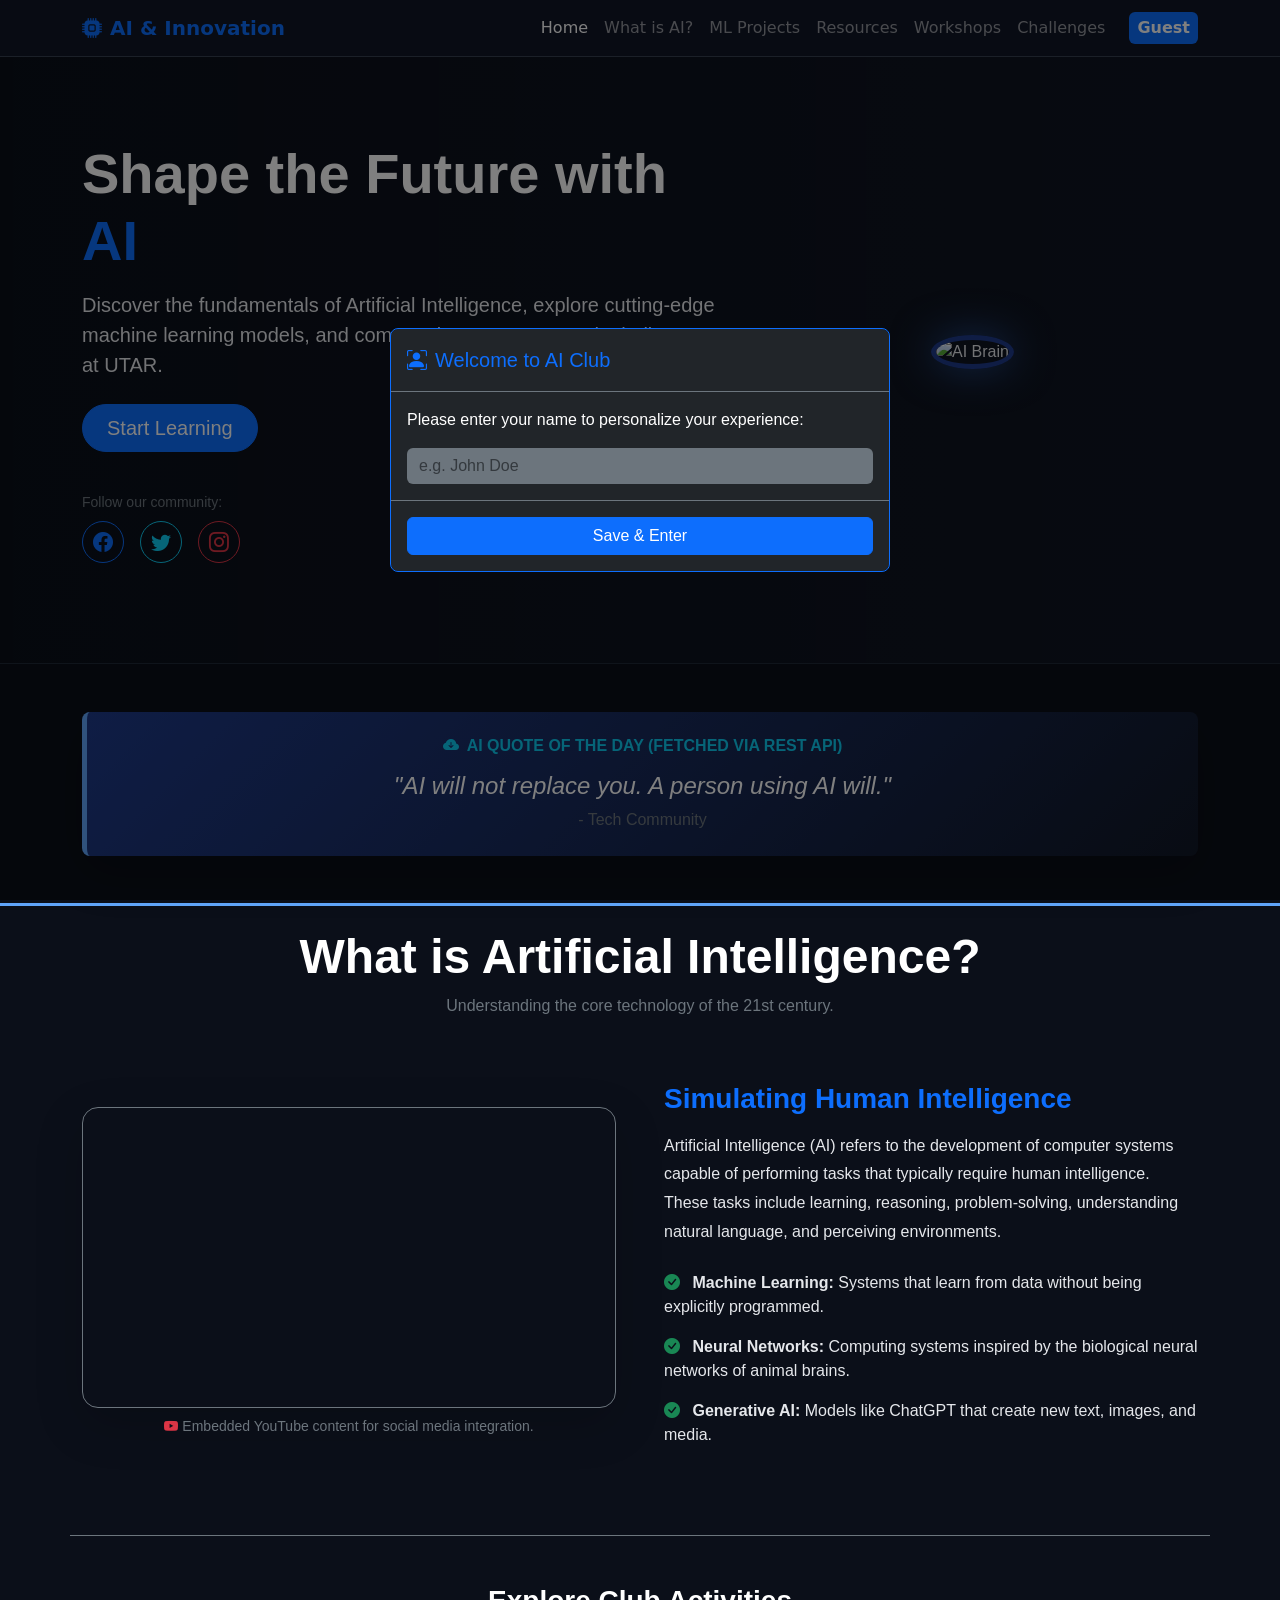
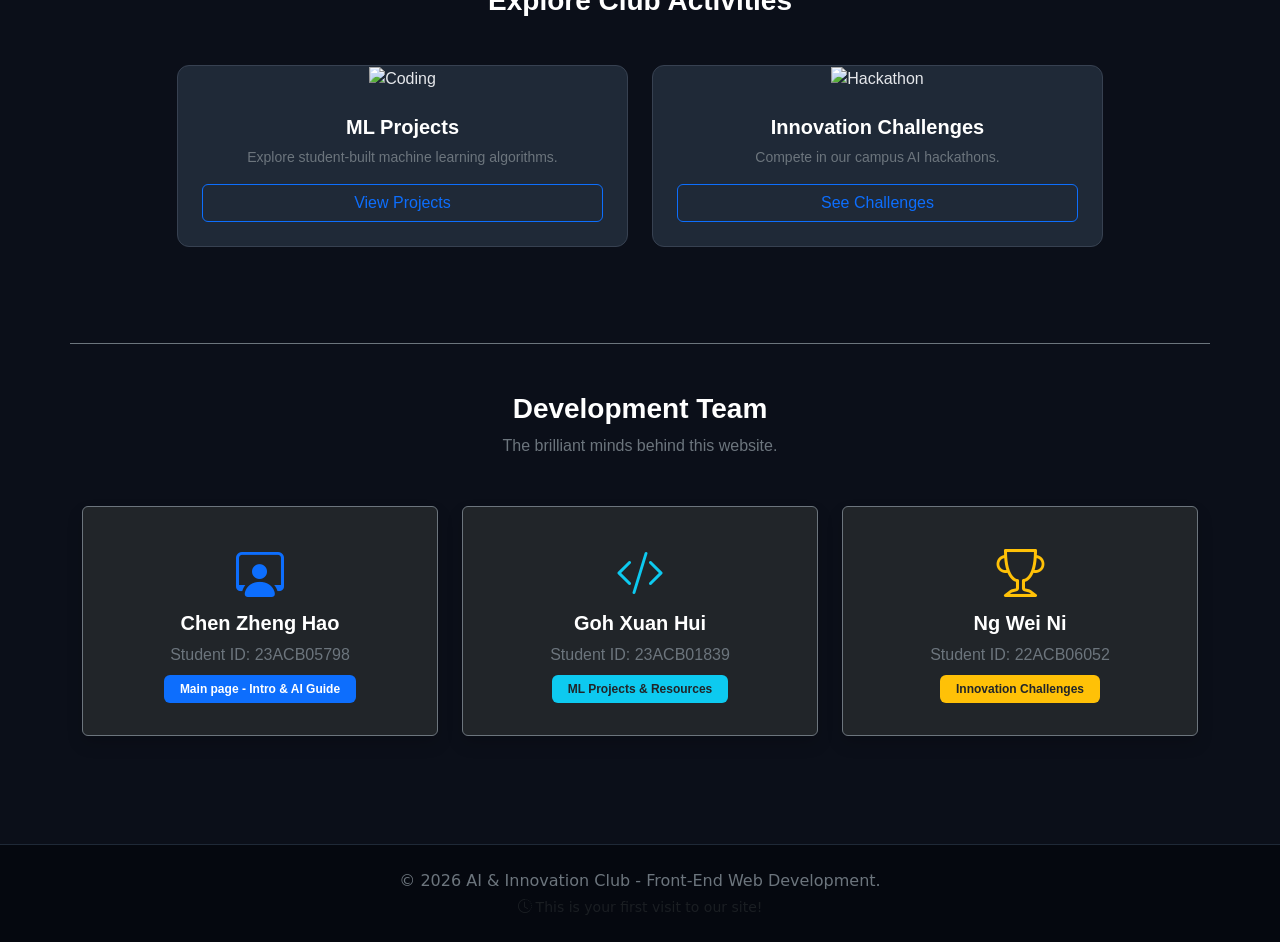
==== commit 5a6b31a7: "Add files via upload" ====
--- a/index.html
+++ b/index.html
@@ -1,2251 +1,187 @@
 <!DOCTYPE html>
-<html lang="en">
-<head>
-    <meta charset="UTF-8">
-    <meta name="viewport" content="width=device-width, initial-scale=1.0">
-    <title>AI & Innovation Club - UTAR</title>
-    
-    <!-- Unified CDN Libraries -->
-    <link href="https://cdn.jsdelivr.net/npm/bootstrap@5.3.2/dist/css/bootstrap.min.css" rel="stylesheet">
-    <link href="https://cdn.jsdelivr.net/npm/bootstrap-icons@1.10.5/font/bootstrap-icons.css" rel="stylesheet">
-    <link rel="stylesheet" href="https://cdnjs.cloudflare.com/ajax/libs/font-awesome/6.4.2/css/all.min.css">
-    
-    <!-- Unified Google Fonts -->
-    <link href="https://fonts.googleapis.com/css2?family=Inter:wght@300;400;600;700&family=Plus+Jakarta+Sans:wght@400;600;700;800&family=Space+Grotesk:wght@500;700&family=JetBrains+Mono:wght@400;600&display=swap" rel="stylesheet">
-
-    <style>
-        body {
-            background-color: #0b0f19;
-            margin: 0;
-            padding: 0;
-            transition: background-color 0.3s ease;
-        }
-        body.light-theme-body {
-            background-color: #f8fafc;
-        }
-
-        /* Scoped overrides to improve dark theme readability */
-        #view-ml-projects.dark-theme .text-muted,
-        #view-resources.dark-theme .text-muted,
-        #view-challenge-detail.dark-theme .text-muted {
-            color: #cbd5e1 !important;
-        }
-        #view-ml-projects.dark-theme .text-secondary,
-        #view-resources.dark-theme .text-secondary {
-            color: #94a3b8 !important;
-        }
-        #view-ml-projects.dark-theme .card-title,
-        #view-resources.dark-theme .card-title {
-            color: #ffffff !important;
-        }
-        #view-ml-projects.dark-theme .card-text,
-        #view-resources.dark-theme .card-text {
-            color: #cbd5e1 !important;
-        }
-        #view-resources.dark-theme .idea-form-container span,
-        #view-resources.dark-theme #readingListOutput span {
-            color: #ffffff !important;
-        }
-        #view-resources.dark-theme .github-repo-card a {
-            color: #60a5fa !important;
-        }
-
-        /* ============================================================== */
-        /* GLOBAL SPA ROUTING STYLES                                      */
-        /* ============================================================== */
-        .app-view {
-            transition: opacity 0.3s ease;
-            min-height: 100vh;
-        }
-
-        /* Pad content of non-hero pages so they don't hide under the fixed navbar */
-        #view-ml-projects, #view-resources, #view-workshops, #view-challenges {
-            padding-top: 76px;
-        }
-
-        #view-workshop-detail, #view-challenge-detail {
-            padding-top: 30px; /* Subpages don't have navbars, so smaller padding */
-        }
-
-        /* ============================================================== */
-        /* SCOPED HOME VIEW STYLES (#view-home)                           */
-        /* ============================================================== */
-        #view-home {
-            background-color: #0b0f19;
-            color: #e5e7eb;
-            font-family: 'Segoe UI', Tahoma, Geneva, Verdana, sans-serif;
-        }
-        #view-home .hero-section {
-            padding: 140px 0 100px 0;
-            background: linear-gradient(to right, rgba(11, 15, 25, 0.9), rgba(17, 24, 39, 0.7)), 
-                        url('https://images.unsplash.com/photo-1620712943543-bcc4688e7485?q=80&w=1920&auto=format&fit=crop') center/cover no-repeat;
-            border-bottom: 1px solid #1f2937;
-            position: relative;
-        }
-        @keyframes float {
-            0% { transform: translateY(0px); }
-            50% { transform: translateY(-15px); }
-            100% { transform: translateY(0px); }
-        }
-        #view-home .floating-element {
-            animation: float 4s ease-in-out infinite;
-        }
-        #view-home .feature-card {
-            background-color: #1f2937;
-            border: 1px solid #374151;
-            border-radius: 12px;
-            overflow: hidden;
-            transition: all 0.3s ease;
-        }
-        #view-home .feature-card:hover {
-            transform: translateY(-10px);
-            border-color: #3b82f6;
-            box-shadow: 0 10px 25px rgba(59, 130, 246, 0.3);
-        }
-        #view-home .feature-card img {
-            width: 100%;
-            height: 200px;
-            object-fit: cover;
-        }
-        #view-home .api-quote-box {
-            background: linear-gradient(135deg, #1e3a8a 0%, #111827 100%);
-            border-left: 5px solid #60a5fa;
-            border-radius: 8px;
-        }
-        #view-home .video-jump-btn i {
-            transition: transform 0.3s ease;
-        }
-        #view-home .video-jump-btn:hover i {
-            transform: scale(1.15);
-            text-shadow: 0 0 20px rgba(59, 130, 246, 0.8);
-        }
-        #view-home .social-btn {
-            width: 42px; 
-            height: 42px; 
-            transition: all 0.3s ease;
-        }
-        #view-home .social-btn:hover {
-            transform: translateY(-3px);
-        }
-        #view-home .fade-in-scroll, #view-ai-guide .fade-in-scroll {
-            opacity: 0;
-            transform: translateY(40px);
-            transition: opacity 0.8s ease-out, transform 0.8s ease-out;
-        }
-        #view-home .fade-in-scroll.visible, #view-ai-guide .fade-in-scroll.visible {
-            opacity: 1;
-            transform: translateY(0);
-        }
-
-        /* ============================================================== */
-        /* SCOPED AI GUIDE VIEW STYLES (#view-ai-guide)                   */
-        /* ============================================================== */
-        #view-ai-guide {
-            background-color: #0b0f19;
-            color: #d1d5db;
-            font-family: 'Segoe UI', Tahoma, Geneva, Verdana, sans-serif;
-        }
-        #view-ai-guide .sub-hero-section {
-            padding: 150px 0 80px 0;
-            background: linear-gradient(135deg, rgba(11, 15, 25, 0.95), rgba(30, 58, 138, 0.8)), 
-                        url('https://images.unsplash.com/photo-1620712943543-bcc4688e7485?q=80&w=1920&auto=format&fit=crop') center/cover fixed;
-            border-bottom: 1px solid #1f2937;
-        }
-        #view-ai-guide .text-gradient {
-            background: linear-gradient(90deg, #60a5fa, #a78bfa);
-            -webkit-background-clip: text;
-            -webkit-text-fill-color: transparent;
-        }
-        #view-ai-guide .domain-card {
-            background-color: #111827;
-            border: 1px solid #374151;
-            border-radius: 15px;
-            padding: 30px;
-            height: 100%;
-            transition: all 0.4s ease;
-            position: relative;
-            overflow: hidden;
-        }
-        #view-ai-guide .domain-card:hover {
-            transform: translateY(-10px);
-            border-color: #60a5fa;
-            box-shadow: 0 15px 30px rgba(59, 130, 246, 0.2);
-        }
-        #view-ai-guide .domain-icon {
-            font-size: 3rem;
-            color: #60a5fa;
-            margin-bottom: 20px;
-        }
-        #view-ai-guide .timeline {
-            border-left: 3px solid #3b82f6;
-            padding-left: 30px;
-            margin-left: 20px;
-            position: relative;
-        }
-        #view-ai-guide .timeline-item {
-            margin-bottom: 40px;
-            position: relative;
-        }
-        #view-ai-guide .timeline-item::before {
-            content: '';
-            position: absolute;
-            left: -39px;
-            top: 0;
-            width: 15px;
-            height: 15px;
-            background-color: #60a5fa;
-            border-radius: 50%;
-            box-shadow: 0 0 10px #60a5fa;
-        }
-        #view-ai-guide .quiz-section {
-            background: linear-gradient(145deg, #1f2937 0%, #111827 100%);
-            border: 1px solid #3b82f6;
-            border-radius: 15px;
-            padding: 40px;
-        }
-
-        /* ============================================================== */
-        /* SCOPED USER SECTIONS: PROJECTS & RESOURCES (#view-ml-projects & #view-resources) */
-        /* ============================================================== */
-        #view-ml-projects, #view-resources {
-            --ml-bg: #f8f9fa; 
-            --ml-text: #212529;
-            --ml-card-bg: #ffffff;
-            --ml-primary: #3b82f6;
-            --ml-secondary: #2563eb;
-            --ml-border: rgba(0,0,0,0.1);
-            
-            --ml-theme-bg: var(--ml-bg);
-            --ml-theme-text: var(--ml-text);
-            --ml-theme-card: var(--ml-card-bg);
-            --ml-theme-border: var(--ml-border);
-
-            font-family: 'Inter', sans-serif;
-            background-color: var(--ml-theme-bg);
-            color: var(--ml-theme-text);
-            transition: background-color 0.3s, color 0.3s;
-        }
-
-        #view-ml-projects.dark-theme, #view-resources.dark-theme {
-            --ml-bg-dark: #0b1121; 
-            --ml-text-dark: #e0e0e0;
-            --ml-card-bg-dark: #151c2f;
-            --ml-primary-dark: #3b82f6;
-            --ml-secondary-dark: #60a5fa;
-            --ml-border-dark: rgba(255,255,255,0.1);
-
-            --ml-theme-bg: var(--ml-bg-dark);
-            --ml-theme-text: var(--ml-text-dark);
-            --ml-theme-card: var(--ml-card-bg-dark);
-            --ml-primary: var(--ml-primary-dark);
-            --ml-secondary: var(--ml-secondary-dark);
-            --ml-theme-border: var(--ml-border-dark);
-        }
-
-        #view-ml-projects .hero-section, #view-resources .hero-section {
-            background: linear-gradient(135deg, var(--ml-primary) 0%, var(--ml-secondary) 100%);
-            color: white;
-            padding: 80px 0;
-            text-align: center;
-            border-bottom-left-radius: 50px;
-            border-bottom-right-radius: 50px;
-            margin-bottom: 40px;
-            box-shadow: 0 10px 30px rgba(0,0,0,0.1);
-        }
-
-        #view-ml-projects .hero-title, #view-resources .hero-title {
-            font-weight: 700;
-            font-size: 3rem;
-            margin-bottom: 20px;
-            text-shadow: 2px 2px 4px rgba(0,0,0,0.2);
-        }
-
-        #view-ml-projects .ml-card, #view-resources .ml-card {
-            background-color: var(--ml-theme-card);
-            border: 1px solid var(--ml-theme-border) !important;
-            border-radius: 20px;
-            box-shadow: 0 8px 20px rgba(0,0,0,0.05);
-            transition: transform 0.3s ease, box-shadow 0.3s ease;
-            height: 100%;
-            overflow: hidden;
-            color: var(--ml-theme-text);
-        }
-
-        #view-ml-projects .ml-card:hover, #view-resources .ml-card:hover {
-            transform: translateY(-10px);
-            box-shadow: 0 15px 30px rgba(0,0,0,0.15);
-            border-color: var(--ml-primary) !important;
-        }
-
-        #view-ml-projects .ml-card img {
-            border-top-left-radius: 20px;
-            border-top-right-radius: 20px;
-            height: 200px;
-            object-fit: cover;
-        }
-
-        #view-ml-projects .idea-form-container, #view-resources .idea-form-container {
-            background-color: var(--ml-theme-card);
-            padding: 30px;
-            border-radius: 20px;
-            border: 1px solid var(--ml-theme-border) !important;
-            box-shadow: 0 8px 20px rgba(0,0,0,0.05);
-            color: var(--ml-theme-text);
-        }
-
-        #view-ml-projects .form-control, #view-resources .form-control,
-        #view-ml-projects .form-select, #view-resources .form-select {
-            background-color: var(--ml-theme-card);
-            color: var(--ml-theme-text);
-            border: 1px solid rgba(0,0,0,0.15);
-        }
-        
-        #view-ml-projects.dark-theme .form-control, #view-resources.dark-theme .form-control,
-        #view-ml-projects.dark-theme .form-select, #view-resources.dark-theme .form-select {
-            border: 1px solid rgba(255,255,255,0.15);
-        }
-
-        #view-ml-projects .form-control::placeholder, #view-resources .form-control::placeholder {
-            color: rgba(128,128,128,0.7);
-        }
-
-        #view-ml-projects .btn-custom, #view-resources .btn-custom {
-            background: linear-gradient(135deg, var(--ml-primary) 0%, var(--ml-secondary) 100%);
-            color: white;
-            border: none;
-            border-radius: 30px;
-            padding: 10px 25px;
-            font-weight: 600;
-            transition: opacity 0.3s;
-            cursor: pointer;
-        }
-
-        #view-ml-projects .btn-custom:hover, #view-resources .btn-custom:hover {
-            opacity: 0.9;
-            color: white;
-        }
-
-        #view-ml-projects #quote-container, #view-resources #playground-quote-container {
-            font-style: italic;
-            font-weight: 300;
-            margin-top: 20px;
-            padding: 15px;
-            background: rgba(255,255,255,0.15);
-            border-radius: 10px;
-            display: inline-block;
-            backdrop-filter: blur(5px);
-            color: white;
-        }
-
-        #view-resources .github-repo-card {
-            background-color: rgba(255,255,255,0.03);
-            border-left: 4px solid var(--ml-primary);
-            padding: 15px;
-            border-radius: 8px;
-            margin-bottom: 15px;
-            transition: background 0.3s;
-        }
-
-        #view-resources .github-repo-card:hover {
-            background-color: rgba(255,255,255,0.08);
-        }
-
-        /* ============================================================== */
-        /* TEAMMATE CYBERPUNK THEMED SECTIONS: WORKSHOPS & CHALLENGES     */
-        /* ============================================================== */
-        .cyber-page-view {
-            --neon-blue: #0ea5e9;
-            --neon-purple: #8b5cf6;
-            --neon-pink: #ec4899;
-            
-            --bg-light: #f8fafc;
-            --card-light: #ffffff;
-            --text-light: #0f172a;
-            --border-light: #e2e8f0;
-
-            --bg-dark: #060911;
-            --card-dark: #0d1322;
-            --text-dark: #f1f5f9;
-            --border-dark: #1a243a;
-            
-            --cyber-bg: var(--bg-light);
-            --cyber-card: var(--card-light);
-            --cyber-text: var(--text-light);
-            --cyber-border: var(--border-light);
-
-            font-family: 'Plus Jakarta Sans', sans-serif;
-            background-color: var(--cyber-bg);
-            color: var(--cyber-text);
-            transition: background-color 0.3s ease, color 0.3s ease;
-        }
-
-        .cyber-page-view.dark-theme {
-            --cyber-bg: var(--bg-dark);
-            --cyber-card: var(--card-dark);
-            --cyber-text: var(--text-dark);
-            --cyber-border: var(--border-dark);
-        }
-
-        .cyber-page-view .card,
-        .cyber-page-view .table,
-        .cyber-page-view .accordion-item,
-        .cyber-page-view .form-control,
-        .cyber-page-view .form-select {
-            background-color: var(--cyber-card) !important;
-            color: var(--cyber-text) !important;
-            border-color: var(--cyber-border) !important;
-        }
-
-        .cyber-page-view .heading-font {
-            font-family: 'Space Grotesk', sans-serif;
-        }
-
-        .cyber-page-view .font-mono {
-            font-family: 'JetBrains Mono', monospace;
-        }
-
-        #view-challenges .hero-challenge, #view-challenge-detail .hero-challenge {
-            background: radial-gradient(circle at 50% 0%, #032b45 0%, #060911 100%);
-            color: white;
-            padding: 4.5rem 0 3.5rem 0;
-            border-radius: 0 0 2.5rem 2.5rem;
-            position: relative;
-        }
-
-        #view-workshops .hero-workshop, #view-workshop-detail .hero-workshop {
-            background: radial-gradient(circle at 50% 0%, #31103f 0%, #060911 100%);
-            color: white;
-            padding: 4.5rem 0 3.5rem 0;
-            border-radius: 0 0 2.5rem 2.5rem;
-            position: relative;
-        }
-        
-        #view-workshop-detail .hero-workshop {
-            padding: 4rem 0 3rem 0;
-            border-radius: 0 0 2rem 2rem;
-        }
-
-        .cyber-page-view .card-cyber {
-            border-radius: 1.25rem;
-            transition: all 0.3s cubic-bezier(0.4, 0, 0.2, 1);
-            border: 1px solid rgba(14, 165, 233, 0.2);
-        }
-
-        #view-workshops .card-cyber, #view-workshop-detail .card-cyber {
-            border: 1px solid rgba(139, 92, 246, 0.2);
-        }
-
-        #view-workshops .card-cyber:hover, #view-workshop-detail .card-cyber:hover {
-            border-color: rgba(236, 72, 153, 0.4);
-            box-shadow: 0 12px 25px -8px rgba(139, 92, 246, 0.25);
-        }
-
-        .cyber-page-view .card-cyber:hover {
-            transform: translateY(-4px);
-            border-color: rgba(14, 165, 233, 0.5);
-            box-shadow: 0 12px 25px -8px rgba(14, 165, 233, 0.25);
-        }
-
-        .social-plugin-bar .social-btn {
-            width: 42px;
-            height: 42px;
-            border-radius: 12px;
-            display: flex;
-            align-items: center;
-            justify-content: center;
-            color: white;
-            text-decoration: none;
-            transition: all 0.25s ease;
-            cursor: pointer;
-        }
-
-        .social-plugin-bar .social-btn:hover {
-            transform: translateX(6px);
-            color: white;
-        }
-
-        .bg-fb {
-            background: rgba(24, 119, 242, 0.9);
-        }
-
-        .bg-tw {
-            background: rgba(0, 0, 0, 0.9);
-            border: 1px solid #333;
-        }
-
-        .bg-li {
-            background: rgba(10, 102, 194, 0.9);
-        }
-
-        .bg-wa {
-            background: rgba(37, 211, 102, 0.9);
-        }
-    </style>
-</head>
-<body>
-
-    <!-- ========================================== -->
-    <!-- UNIFIED GLOBAL NAVIGATION BAR              -->
-    <!-- ========================================== -->
-    <nav class="navbar navbar-expand-lg navbar-dark fixed-top global-navbar" style="background-color: rgba(17, 24, 39, 0.95) !important; backdrop-filter: blur(10px); border-bottom: 1px solid #374151; z-index: 1040;">
-        <div class="container">
-            <a class="navbar-brand fw-bold text-primary" href="#home">
-                <i class="bi bi-cpu-fill me-2"></i>AI & Innovation
+<html lang="en"><head><meta charset="utf-8"/><meta content="width=device-width, initial-scale=1.0" name="viewport"/><title>AI &amp; Innovation Club - UTAR</title><link href="https://cdn.jsdelivr.net/npm/bootstrap@5.3.2/dist/css/bootstrap.min.css" rel="stylesheet"/><link href="https://cdn.jsdelivr.net/npm/bootstrap-icons@1.10.5/font/bootstrap-icons.css" rel="stylesheet"/><link href="https://cdnjs.cloudflare.com/ajax/libs/font-awesome/6.4.2/css/all.min.css" rel="stylesheet"/><link href="https://fonts.googleapis.com/css2?family=Inter:wght@300;400;600;700&amp;family=Plus+Jakarta+Sans:wght@400;600;700;800&amp;family=Space+Grotesk:wght@500;700&amp;family=JetBrains+Mono:wght@400;600&amp;display=swap" rel="stylesheet"/><link href="styles.css" rel="stylesheet"/></head><body data-page="home"><nav class="navbar navbar-expand-lg navbar-dark fixed-top global-navbar" style="background-color: rgba(17, 24, 39, 0.95) !important; backdrop-filter: blur(10px); border-bottom: 1px solid #374151; z-index: 1040;">
+<div class="container">
+<a class="navbar-brand fw-bold text-primary" href="index.html">
+<i class="bi bi-cpu-fill me-2"></i>AI &amp; Innovation
             </a>
-            <button class="navbar-toggler" type="button" data-bs-toggle="collapse" data-bs-target="#globalNavbarNav">
-                <span class="navbar-toggler-icon"></span>
-            </button>
-            <div class="collapse navbar-collapse" id="globalNavbarNav">
-                <ul class="navbar-nav ms-auto align-items-center">
-                    <li class="nav-item"><a class="nav-link" href="#home">Home</a></li>
-                    <li class="nav-item"><a class="nav-link" href="#ai-guide">What is AI?</a></li>
-                    <li class="nav-item"><a class="nav-link" href="#ml-projects">ML Projects</a></li>
-                    <li class="nav-item"><a class="nav-link" href="#resources">Resources</a></li>
-                    <li class="nav-item"><a class="nav-link" href="#workshops">Workshops</a></li>
-                    <li class="nav-item"><a class="nav-link" href="#challenges">Challenges</a></li>
-                    <li class="nav-item ms-lg-3 mt-2 mt-lg-0">
-                        <span id="welcomeMsg" class="badge bg-primary fs-6 p-2">Guest</span>
-                    </li>
-                    <li class="nav-item ms-lg-2 mt-2 mt-lg-0">
-                        <button id="globalThemeToggle" class="btn btn-outline-light rounded-circle" style="width: 38px; height: 38px; padding: 0; display: inline-flex; align-items: center; justify-content: center;" title="Toggle Light/Dark Mode">
-                            <i id="globalThemeIcon" class="bi bi-moon-fill text-warning"></i>
-                        </button>
-                    </li>
-                </ul>
-            </div>
-        </div>
-    </nav>
-
-    <!-- ========================================== -->
-    <!-- GLOBAL SOCIAL PLUGIN BAR (CONTACTS)        -->
-    <!-- ========================================== -->
-    <div class="social-plugin-bar" style="position: fixed; left: 16px; top: 35%; z-index: 1050; display: flex; flex-direction: column; gap: 10px; transition: opacity 0.3s ease;">
-        <a href="#" class="social-btn bg-fb shareFbBtn" title="Share on Facebook"><i class="fab fa-facebook-f"></i></a>
-        <a href="#" class="social-btn bg-tw shareTwBtn" title="Share on X (Twitter)"><i class="fab fa-x-twitter"></i></a>
-        <a href="#" class="social-btn bg-li shareLiBtn" title="Share on LinkedIn"><i class="fab fa-linkedin-in"></i></a>
-        <a href="#" class="social-btn bg-wa shareWaBtn" title="Share on WhatsApp"><i class="fab fa-whatsapp"></i></a>
-    </div>
-
-    <!-- ========================================== -->
-    <!-- 1. HOME VIEW (#home)                        -->
-    <!-- ========================================== -->
-    <div id="view-home" class="app-view d-none">
-        <header class="hero-section text-center text-lg-start">
-            <div class="container">
-                <div class="row align-items-center">
-                    <div class="col-lg-7 fade-in-scroll visible">
-                        <h1 class="display-4 fw-bold text-white mb-3">Shape the Future with <span class="text-primary">AI</span></h1>
-                        <p class="lead text-gray-300 mb-4">
+<button aria-controls="globalNavbarNav" aria-expanded="false" aria-label="Toggle navigation" class="navbar-toggler" data-bs-target="#globalNavbarNav" data-bs-toggle="collapse" type="button">
+<span class="navbar-toggler-icon"></span>
+</button>
+<div class="collapse navbar-collapse" id="globalNavbarNav">
+<ul class="navbar-nav ms-auto align-items-center">
+<li class="nav-item"><a class="nav-link" data-page="home" href="index.html">Home</a></li>
+<li class="nav-item"><a class="nav-link" data-page="ai-guide" href="ai-knowledge.html">What is AI?</a></li>
+<li class="nav-item"><a class="nav-link" data-page="ml-projects" href="MLprojects.html">ML Projects</a></li>
+<li class="nav-item"><a class="nav-link" data-page="resources" href="resources.html">Resources</a></li>
+<li class="nav-item"><a class="nav-link" data-page="workshops" href="workshops.html">Workshops</a></li>
+<li class="nav-item"><a class="nav-link" data-page="challenges" href="challenges.html">Challenges</a></li>
+<li class="nav-item ms-lg-3 mt-2 mt-lg-0">
+<span class="badge bg-primary fs-6 p-2" id="welcomeMsg">Guest</span>
+</li>
+<li class="nav-item ms-lg-2 mt-2 mt-lg-0" id="themeToggleItem">
+<button class="btn btn-outline-light rounded-circle" id="globalThemeToggle" style="width: 38px; height: 38px; padding: 0; display: inline-flex; align-items: center; justify-content: center;" title="Toggle Light/Dark Mode">
+<i class="bi bi-moon-fill text-warning" id="globalThemeIcon"></i>
+</button>
+</li>
+</ul>
+</div>
+</div>
+</nav><div class="social-plugin-bar" style="position: fixed; left: 16px; top: 35%; z-index: 1050; display: flex; flex-direction: column; gap: 10px; transition: opacity 0.3s ease;">
+<a aria-label="Share this page on Facebook" class="social-btn bg-fb shareFbBtn" href="#" title="Share on Facebook"><i class="fab fa-facebook-f"></i></a>
+<a aria-label="Share this page on X" class="social-btn bg-tw shareTwBtn" href="#" title="Share on X (Twitter)"><i class="fab fa-x-twitter"></i></a>
+<a aria-label="Share this page on LinkedIn" class="social-btn bg-li shareLiBtn" href="#" title="Share on LinkedIn"><i class="fab fa-linkedin-in"></i></a>
+<a aria-label="Share this page on WhatsApp" class="social-btn bg-wa shareWaBtn" href="#" title="Share on WhatsApp"><i class="fab fa-whatsapp"></i></a>
+</div><div aria-hidden="false" class="app-view" id="view-home" style="opacity:1">
+<header class="hero-section text-center text-lg-start">
+<div class="container">
+<div class="row align-items-center">
+<div class="col-lg-7 fade-in-scroll visible">
+<h1 class="display-4 fw-bold text-white mb-3">Shape the Future with <span class="text-primary">AI</span></h1>
+<p class="lead text-gray-300 mb-4">
                             Discover the fundamentals of Artificial Intelligence, explore cutting-edge machine learning models, and compete in our campus tech challenges at UTAR.
                         </p>
-                        <a href="#intro-ai" class="btn btn-primary btn-lg px-4 me-3 rounded-pill">Start Learning</a>
-                        
-                        <div class="mt-4 pt-3">
-                            <p class="text-secondary small mb-2">Follow our community:</p>
-                            <div class="d-flex gap-3 justify-content-center justify-content-lg-start">
-                                <a href="https://www.facebook.com/UTARnet/" target="_blank" class="btn btn-outline-primary rounded-circle d-flex align-items-center justify-content-center social-btn">
-                                    <i class="bi bi-facebook fs-5"></i>
-                                </a>
-                                <a href="https://twitter.com/UTARnet" target="_blank" class="btn btn-outline-info rounded-circle d-flex align-items-center justify-content-center social-btn">
-                                    <i class="bi bi-twitter fs-5"></i>
-                                </a>
-                                <a href="https://www.instagram.com/utarnet1/" target="_blank" class="btn btn-outline-danger rounded-circle d-flex align-items-center justify-content-center social-btn">
-                                    <i class="bi bi-instagram fs-5"></i>
-                                </a>
-                            </div>
-                        </div>
-                    </div>
-                    <div class="col-lg-5 text-center d-none d-lg-block floating-element">
-                        <img src="https://images.unsplash.com/photo-1677442136019-21780ecad995?q=80&w=600&auto=format&fit=crop" alt="AI Brain" class="img-fluid rounded-circle" style="border: 5px solid #1e3a8a; box-shadow: 0 0 40px rgba(59, 130, 246, 0.5);">
-                    </div>
-                </div>
-            </div>
-        </header>
-
-        <section class="container my-5 fade-in-scroll">
-            <div class="api-quote-box p-4 shadow-lg text-center">
-                <h6 class="text-info text-uppercase fw-bold mb-3"><i class="bi bi-cloud-arrow-down-fill me-2"></i>AI Quote of the Day (Fetched via REST API)</h6>
-                <h4 id="apiQuote" class="text-white fst-italic">"Loading inspiring tech quote..."</h4>
-                <p id="apiAuthor" class="text-secondary mt-2 mb-0"></p>
-            </div>
-        </section>
-
-        <section id="intro-ai" class="container my-5 py-4 fade-in-scroll">
-            <div class="row text-center mb-5">
-                <h2 class="fw-bold text-white display-5">What is Artificial Intelligence?</h2>
-                <p class="text-secondary">Understanding the core technology of the 21st century.</p>
-            </div>
-            <div class="row align-items-center g-5">
-                <div class="col-lg-6">
-                    <div class="position-relative rounded-4 overflow-hidden shadow-lg border border-secondary" style="background: url('https://images.unsplash.com/photo-1620712943543-bcc4688e7485?q=80&w=800&auto=format&fit=crop') center/cover; height: 320px;">
-                        <div class="position-absolute top-0 start-0 w-100 h-100" style="background: rgba(11, 15, 25, 0.75);"></div>
-                        <div class="position-absolute top-50 start-50 translate-middle text-center w-100">
-                            <a href="https://www.youtube.com/watch?v=ad79nYk2keg&t=144s" target="_blank" class="text-decoration-none video-jump-btn">
-                                <i class="bi bi-play-circle-fill text-primary" style="font-size: 5rem;"></i>
-                                <h4 class="text-white fw-bold mt-3">Watch AI Introduction</h4>
-                                <p class="text-info small mb-0"><i class="bi bi-box-arrow-up-right me-1"></i>Click to watch on YouTube</p>
-                            </a>
-                        </div>
-                    </div>
-                </div>
-                <div class="col-lg-6 text-start">
-                    <h3 class="text-primary fw-bold mb-3">Simulating Human Intelligence</h3>
-                    <p class="text-gray-400" style="line-height: 1.8;">
+<a class="btn btn-primary btn-lg px-4 me-3 rounded-pill" href="#intro-ai">Start Learning</a>
+<div class="mt-4 pt-3">
+<p class="text-secondary small mb-2">Follow our community:</p>
+<div class="d-flex gap-3 justify-content-center justify-content-lg-start">
+<a class="btn btn-outline-primary rounded-circle d-flex align-items-center justify-content-center social-btn" href="https://www.facebook.com/UTARnet/" target="_blank">
+<i class="bi bi-facebook fs-5"></i>
+</a>
+<a class="btn btn-outline-info rounded-circle d-flex align-items-center justify-content-center social-btn" href="https://twitter.com/UTARnet" target="_blank">
+<i class="bi bi-twitter fs-5"></i>
+</a>
+<a class="btn btn-outline-danger rounded-circle d-flex align-items-center justify-content-center social-btn" href="https://www.instagram.com/utarnet1/" target="_blank">
+<i class="bi bi-instagram fs-5"></i>
+</a>
+</div>
+</div>
+</div>
+<div class="col-lg-5 text-center d-none d-lg-block floating-element">
+<img alt="AI Brain" class="img-fluid rounded-circle" loading="lazy" src="https://images.unsplash.com/photo-1677442136019-21780ecad995?q=80&amp;w=600&amp;auto=format&amp;fit=crop" style="border: 5px solid #1e3a8a; box-shadow: 0 0 40px rgba(59, 130, 246, 0.5);"/>
+</div>
+</div>
+</div>
+</header>
+<section class="container my-5 fade-in-scroll">
+<div class="api-quote-box p-4 shadow-lg text-center">
+<h6 class="text-info text-uppercase fw-bold mb-3"><i class="bi bi-cloud-arrow-down-fill me-2"></i>AI Quote of the Day (Fetched via REST API)</h6>
+<h4 class="text-white fst-italic" id="apiQuote">"Loading inspiring tech quote..."</h4>
+<p class="text-secondary mt-2 mb-0" id="apiAuthor"></p>
+</div>
+</section>
+<section class="container my-5 py-4 fade-in-scroll" id="intro-ai">
+<div class="row text-center mb-5">
+<h2 class="fw-bold text-white display-5">What is Artificial Intelligence?</h2>
+<p class="text-secondary">Understanding the core technology of the 21st century.</p>
+</div>
+<div class="row align-items-center g-5">
+<div class="col-lg-6">
+<div class="rounded-4 overflow-hidden shadow-lg border border-secondary">
+<div class="ratio ratio-16x9">
+<iframe allow="accelerometer; autoplay; clipboard-write; encrypted-media; gyroscope; picture-in-picture; web-share" allowfullscreen="" loading="lazy" referrerpolicy="strict-origin-when-cross-origin" src="https://www.youtube.com/embed/ad79nYk2keg?start=144" title="Introduction to Artificial Intelligence - YouTube embedded social media content"></iframe>
+</div>
+</div>
+<p class="text-secondary small mt-2 mb-0 text-center">
+<i class="bi bi-youtube text-danger me-1"></i>Embedded YouTube content for social media integration.
+                    </p>
+</div>
+<div class="col-lg-6 text-start">
+<h3 class="text-primary fw-bold mb-3">Simulating Human Intelligence</h3>
+<p class="text-gray-400" style="line-height: 1.8;">
                         Artificial Intelligence (AI) refers to the development of computer systems capable of performing tasks that typically require human intelligence. These tasks include learning, reasoning, problem-solving, understanding natural language, and perceiving environments. 
                     </p>
-                    <ul class="list-unstyled text-gray-400 mt-4">
-                        <li class="mb-3"><i class="bi bi-check-circle-fill text-success me-2"></i> <strong>Machine Learning:</strong> Systems that learn from data without being explicitly programmed.</li>
-                        <li class="mb-3"><i class="bi bi-check-circle-fill text-success me-2"></i> <strong>Neural Networks:</strong> Computing systems inspired by the biological neural networks of animal brains.</li>
-                        <li><i class="bi bi-check-circle-fill text-success me-2"></i> <strong>Generative AI:</strong> Models like ChatGPT that create new text, images, and media.</li>
-                    </ul>
-                </div>
-            </div>
-        </section>
-
-        <section class="container my-5 py-5 border-top border-secondary fade-in-scroll">
-            <div class="text-center mb-5">
-                <h3 class="fw-bold text-white">Explore Club Activities</h3>
-            </div>
-            <div class="row g-4 justify-content-center">
-                <div class="col-md-5">
-                    <div class="feature-card text-center">
-                        <img src="https://images.unsplash.com/photo-1555949963-ff9fe0c870eb?q=80&w=400&auto=format&fit=crop" alt="Coding">
-                        <div class="p-4">
-                            <h5 class="fw-bold text-white">ML Projects</h5>
-                            <p class="text-secondary small">Explore student-built machine learning algorithms.</p>
-                            <a href="#ml-projects" class="btn btn-outline-primary w-100">View Projects</a>
-                        </div>
-                    </div>
-                </div>
-                <div class="col-md-5">
-                    <div class="feature-card text-center">
-                        <img src="https://images.unsplash.com/photo-1504384308090-c894fdcc538d?q=80&w=400&auto=format&fit=crop" alt="Hackathon">
-                        <div class="p-4">
-                            <h5 class="fw-bold text-white">Innovation Challenges</h5>
-                            <p class="text-secondary small">Compete in our campus AI hackathons.</p>
-                            <a href="#challenges" class="btn btn-outline-primary w-100">See Challenges</a>
-                        </div>
-                    </div>
-                </div>
-            </div>
-        </section>
-
-        <section class="container my-5 py-5 border-top border-secondary fade-in-scroll">
-            <div class="text-center mb-5">
-                <h3 class="fw-bold text-white">Development Team</h3>
-                <p class="text-secondary">The brilliant minds behind this website.</p>
-            </div>
-            <div class="row g-4 justify-content-center">
-                <div class="col-md-4">
-                    <div class="card bg-dark border-secondary h-100 p-3 text-center shadow">
-                        <div class="card-body">
-                            <i class="bi bi-person-workspace text-primary mb-3" style="font-size: 3rem;"></i>
-                            <h5 class="fw-bold text-white">Chen Zheng Hao</h5>
-                            <p class="text-secondary mb-2">Student ID: 23ACB05798</p>
-                            <span class="badge bg-primary px-3 py-2">Main page - Intro & AI Guide</span>
-                        </div>
-                    </div>
-                </div>
-                <div class="col-md-4">
-                    <div class="card bg-dark border-secondary h-100 p-3 text-center shadow">
-                        <div class="card-body">
-                            <i class="bi bi-code-slash text-info mb-3" style="font-size: 3rem;"></i>
-                            <h5 class="fw-bold text-white">Goh Xuan Hui</h5>
-                            <p class="text-secondary mb-2">Student ID: 23ACB01839</p>
-                            <span class="badge bg-info text-dark px-3 py-2">ML Projects & Resources</span>
-                        </div>
-                    </div>
-                </div>
-                <div class="col-md-4">
-                    <div class="card bg-dark border-secondary h-100 p-3 text-center shadow">
-                        <div class="card-body">
-                            <i class="bi bi-trophy text-warning mb-3" style="font-size: 3rem;"></i>
-                            <h5 class="fw-bold text-white">Ng Wei Ni</h5>
-                            <p class="text-secondary mb-2">Student ID: 22ACB06052</p>
-                            <span class="badge bg-warning text-dark px-3 py-2">Innovation Challenges</span>
-                        </div>
-                    </div>
-                </div>
-            </div>
-        </section>
-
-        <div class="modal fade" id="nameModal" tabindex="-1" data-bs-backdrop="static" aria-hidden="true">
-            <div class="modal-dialog modal-dialog-centered">
-                <div class="modal-content bg-dark text-white border-primary">
-                    <div class="modal-header border-secondary">
-                        <h5 class="modal-title text-primary"><i class="bi bi-person-bounding-box me-2"></i>Welcome to AI Club</h5>
-                    </div>
-                    <div class="modal-body">
-                        <p>Please enter your name to personalize your experience:</p>
-                        <input type="text" id="userNameInput" class="form-control bg-secondary text-white border-0" placeholder="e.g. John Doe">
-                    </div>
-                    <div class="modal-footer border-secondary">
-                        <button type="button" class="btn btn-primary w-100" id="saveNameBtn">Save & Enter</button>
-                    </div>
-                </div>
-            </div>
-        </div>
-    </div>
-
-    <!-- ========================================== -->
-    <!-- 2. AI GUIDE VIEW (#ai-guide)                -->
-    <!-- ========================================== -->
-    <div id="view-ai-guide" class="app-view d-none">
-        <header class="sub-hero-section text-center">
-            <div class="container fade-in-scroll visible">
-                <h1 class="display-4 fw-bold text-white mb-3">Comprehensive Guide to <span class="text-gradient">Artificial Intelligence</span></h1>
-                <p class="lead text-gray-300 mx-auto mb-4" style="max-width: 800px;">
-                    Dive deep into the mechanics, history, and profound impact of machine intelligence. From neural networks to large language models, explore how AI is reshaping humanity.
-                </p>
-                <a href="#home" class="btn btn-outline-light rounded-pill px-4">
-                    <i class="bi bi-arrow-left me-2"></i>Return to Home
-                </a>
-            </div>
-        </header>
-
-        <section class="container my-5 py-5 fade-in-scroll">
-            <div class="row align-items-center g-5">
-                <div class="col-lg-6">
-                    <h2 class="fw-bold text-white mb-4">Beyond the Hype: <span class="text-primary">What Exactly is AI?</span></h2>
-                    <p class="text-secondary" style="line-height: 1.8; font-size: 1.1rem;">
-                        At its core, <strong>Artificial Intelligence (AI)</strong> is a branch of computer science dedicated to creating systems capable of performing tasks that typically require human intelligence. This involves everything from recognizing speech and visual perception to decision-making and language translation.
-                    </p>
-                    <p class="text-secondary" style="line-height: 1.8; font-size: 1.1rem;">
-                        Unlike traditional software that follows strictly hard-coded rules (if-then logic), modern AI systems are designed to <em>learn</em> from vast amounts of data, identify patterns, and make autonomous predictions with minimal human intervention.
-                    </p>
-                </div>
-                <div class="col-lg-6">
-                    <div class="p-4 bg-dark border border-secondary rounded-4 shadow">
-                        <img src="https://images.unsplash.com/photo-1550751827-4bd374c3f58b?q=80&w=800&auto=format&fit=crop" alt="AI Circuit" class="img-fluid rounded-3 mb-3">
-                        <p class="text-center text-info small mb-0"><i class="bi bi-info-circle me-1"></i> Data processing is the foundation of all machine learning algorithms.</p>
-                    </div>
-                </div>
-            </div>
-        </section>
-
-        <section class="container my-5 fade-in-scroll">
-            <div class="p-5 rounded-4" style="background-color: #111827; border: 1px solid #1f2937;">
-                <h3 class="fw-bold text-white mb-5 text-center"><i class="bi bi-clock-history text-primary me-2"></i>The Evolution of Machine Intelligence</h3>
-                <div class="timeline">
-                    <div class="timeline-item">
-                        <h5 class="fw-bold text-primary">1950 - The Turing Test</h5>
-                        <p class="text-secondary mb-0">Alan Turing proposes a test to determine if a machine can exhibit intelligent behavior indistinguishable from that of a human.</p>
-                    </div>
-                    <div class="timeline-item">
-                        <h5 class="fw-bold text-primary">1956 - The Dartmouth Conference</h5>
-                        <p class="text-secondary mb-0">The term "Artificial Intelligence" is officially coined by John McCarthy. It marks the birth of AI as an academic discipline.</p>
-                    </div>
-                    <div class="timeline-item">
-                        <h5 class="fw-bold text-primary">1997 - Deep Blue Defeats Kasparov</h5>
-                        <p class="text-secondary mb-0">IBM's Deep Blue becomes the first computer system to defeat a reigning world chess champion under tournament conditions.</p>
-                    </div>
-                    <div class="timeline-item">
-                        <h5 class="fw-bold text-primary">2012 - The Deep Learning Boom</h5>
-                        <p class="text-secondary mb-0">A neural network architecture called AlexNet dominates a major image recognition competition, kicking off the modern deep learning revolution.</p>
-                    </div>
-                    <div class="timeline-item">
-                        <h5 class="fw-bold text-primary">2022 & Beyond - Generative AI Era</h5>
-                        <p class="text-secondary mb-0">The public release of models like ChatGPT and Midjourney demonstrates AI's unprecedented ability to generate human-like text, code, and high-quality artwork.</p>
-                    </div>
-                </div>
-            </div>
-        </section>
-
-        <section class="container my-5 py-5 fade-in-scroll">
-            <div class="text-center mb-5">
-                <h2 class="fw-bold text-white">The Four Pillars of AI</h2>
-                <p class="text-secondary">Understanding the specialized domains within artificial intelligence.</p>
-            </div>
-            
-            <div class="row g-4">
-                <div class="col-md-6 col-lg-3">
-                    <div class="domain-card">
-                        <i class="bi bi-graph-up-arrow domain-icon"></i>
-                        <h5 class="fw-bold text-white">Machine Learning</h5>
-                        <p class="text-secondary small">Algorithms that allow software applications to become more accurate at predicting outcomes without being explicitly programmed.</p>
-                    </div>
-                </div>
-                <div class="col-md-6 col-lg-3">
-                    <div class="domain-card">
-                        <i class="bi bi-chat-left-text domain-icon"></i>
-                        <h5 class="fw-bold text-white">Natural Language (NLP)</h5>
-                        <p class="text-secondary small">The branch of AI concerned with giving computers the ability to understand text and spoken words in much the same way human beings can.</p>
-                    </div>
-                </div>
-                <div class="col-md-6 col-lg-3">
-                    <div class="domain-card">
-                        <i class="bi bi-eye domain-icon"></i>
-                        <h5 class="fw-bold text-white">Computer Vision</h5>
-                        <p class="text-secondary small">Enables computers and systems to derive meaningful information from digital images, videos, and other visual inputs.</p>
-                    </div>
-                </div>
-                <div class="col-md-6 col-lg-3">
-                    <div class="domain-card">
-                        <i class="bi bi-robot domain-icon"></i>
-                        <h5 class="fw-bold text-white">Robotics</h5>
-                        <p class="text-secondary small">Integrating AI into mechanical engineering to create machines that can perform complex, dangerous, or highly repetitive tasks autonomously.</p>
-                    </div>
-                </div>
-            </div>
-        </section>
-
-        <section class="container my-5 fade-in-scroll">
-            <div class="quiz-section shadow-lg">
-                <div class="row align-items-center">
-                    <div class="col-lg-7">
-                        <h3 class="fw-bold text-white mb-3"><i class="bi bi-patch-question-fill text-warning me-2"></i>Test Your AI Knowledge</h3>
-                        <p class="text-secondary mb-4">Let's see how much you've learned! Answer this quick question.</p>
-                        
-                        <div id="quizContainer">
-                            <div class="mb-3">
-                                <p class="text-white fw-bold">Question: Which of the following is a subset of AI that relies heavily on artificial neural networks?</p>
-                                <div class="form-check mb-2">
-                                    <input class="form-check-input" type="radio" name="aiQuiz" id="q1" value="wrong">
-                                    <label class="form-check-label text-secondary" for="q1">A) Hard-coded If-Else Logic</label>
-                                </div>
-                                <div class="form-check mb-2">
-                                    <input class="form-check-input" type="radio" name="aiQuiz" id="q2" value="correct">
-                                    <label class="form-check-label text-secondary" for="q2">B) Deep Learning</label>
-                                </div>
-                                <div class="form-check mb-2">
-                                    <input class="form-check-input" type="radio" name="aiQuiz" id="q3" value="wrong">
-                                    <label class="form-check-label text-secondary" for="q3">C) Manual Data Entry</label>
-                                </div>
-                            </div>
-                            <button id="submitQuizBtn" class="btn btn-primary mt-2">Submit Answer</button>
-                        </div>
-                        
-                        <div id="quizResult" class="mt-4" style="display: none;"></div>
-                    </div>
-                    <div class="col-lg-5 text-center d-none d-lg-block">
-                        <i class="bi bi-lightbulb text-warning opacity-50" style="font-size: 10rem;"></i>
-                    </div>
-                </div>
-            </div>
-        </section>
-    </div>
-
-    <!-- ========================================== -->
-    <!-- 3. ML PROJECTS VIEW (#ml-projects)          -->
-    <!-- ========================================== -->
-    <div id="view-ml-projects" class="app-view d-none">
-        <header class="hero-section">
-            <div class="container">
-                <h1 class="hero-title">Machine Learning Showcase</h1>
-                <p class="lead">Explore our cutting-edge AI models, datasets, and member-led innovations.</p>
-                <div id="quote-container">
-                    <i class="fa-solid fa-spinner fa-spin"></i> Loading AI Wisdom via REST API...
-                </div>
-            </div>
-        </header>
-
-        <div class="container">
-            <div class="row mb-5 g-4">
-                <div class="col-12 text-center mb-4">
-                    <h2 class="fw-bold"><i class="fa-solid fa-code-branch me-2 text-primary"></i>Current Projects</h2>
-                    <p class="text-muted">Check out what our members are currently developing.</p>
-                </div>
-                
-                <div class="col-md-4">
-                    <div class="card ml-card">
-                        <img src="https://images.unsplash.com/photo-1544256718-3bcf237f3974?q=80&w=400&auto=format&fit=crop" class="card-img-top" alt="CV Project">
-                        <div class="card-body d-flex flex-column">
-                            <h5 class="card-title fw-bold">Traffic Flow Analyzer</h5>
-                            <p class="card-text flex-grow-1">A computer vision model using YOLOv8 to detect and classify vehicle types in real-time traffic camera feeds to optimize city light timings.</p>
-                            <button class="btn btn-custom w-100 mt-3" data-bs-toggle="modal" data-bs-target="#projectModal">View Details</button>
-                        </div>
-                    </div>
-                </div>
-
-                <div class="col-md-4">
-                    <div class="card ml-card">
-                        <img src="https://images.unsplash.com/photo-1516321318423-f06f85e504b3?q=80&w=400&auto=format&fit=crop" class="card-img-top" alt="NLP Project">
-                        <div class="card-body d-flex flex-column">
-                            <h5 class="card-title fw-bold">Campus Assistant Chatbot</h5>
-                            <p class="card-text flex-grow-1">An NLP-based conversational agent fine-tuned on university handbook data to answer student queries about courses and facilities.</p>
-                            <button class="btn btn-custom w-100 mt-3" data-bs-toggle="modal" data-bs-target="#projectModal">View Details</button>
-                        </div>
-                    </div>
-                </div>
-
-                <div class="col-md-4">
-                    <div class="card ml-card">
-                        <img src="https://images.unsplash.com/photo-1527474305487-b87b222841cc?q=80&w=400&auto=format&fit=crop" class="card-img-top" alt="Predictive Project">
-                        <div class="card-body d-flex flex-column">
-                            <h5 class="card-title fw-bold">Energy Demand Predictor</h5>
-                            <p class="card-text flex-grow-1">A time-series forecasting model using LSTM neural networks to predict electricity consumption patterns on campus.</p>
-                            <button class="btn btn-custom w-100 mt-3" data-bs-toggle="modal" data-bs-target="#projectModal">View Details</button>
-                        </div>
-                    </div>
-                </div>
-            </div>
-
-            <hr class="my-5 opacity-25">
-
-            <div class="row mb-5">
-                <div class="col-lg-8 mb-4">
-                    <div class="idea-form-container">
-                        <h3 class="fw-bold mb-3"><i class="fa-solid fa-lightbulb text-warning me-2"></i>Pitch a New ML Project</h3>
-                        <p class="text-muted small">Have a great idea? Submit it below. (Your ideas are saved locally in your browser using <strong>Local Storage</strong>).</p>
-                        
-                        <form id="ideaForm">
-                            <div class="row">
-                                <div class="col-md-6 mb-3">
-                                    <label for="studentName" class="form-label">Your Name</label>
-                                    <input type="text" class="form-control" id="studentName" required placeholder="John Doe">
-                                </div>
-                                <div class="col-md-6 mb-3">
-                                    <label for="projectTitle" class="form-label">Project Title</label>
-                                    <input type="text" class="form-control" id="projectTitle" required placeholder="e.g., DeepFake Detector">
-                                </div>
-                            </div>
-                            <div class="mb-3">
-                                <label for="projectDesc" class="form-label">Short Description</label>
-                                <textarea class="form-control" id="projectDesc" rows="3" required placeholder="What does this model do?"></textarea>
-                            </div>
-                            <button type="submit" class="btn btn-custom"><i class="fa-solid fa-paper-plane me-2"></i>Submit Idea</button>
-                        </form>
-
-                        <div class="mt-5">
-                            <h4 class="fw-bold">Community Pitches</h4>
-                            <div id="ideasList" class="mt-3">
-                                <!-- Injected via JavaScript from Local Storage -->
-                            </div>
-                        </div>
-                    </div>
-                </div>
-
-                <div class="col-lg-4">
-                    <div class="idea-form-container h-100 text-center d-flex flex-column justify-content-center">
-                        <h4 class="fw-bold mb-4">Share our Club!</h4>
-                        <p class="text-muted mb-4">Help us grow the AI community by sharing our project showcase on social media.</p>
-                        <div>
-                            <a href="#" id="mlShareTw" class="btn btn-dark w-100 rounded-pill py-2 text-white border border-secondary shadow-sm">
-                                <i class="fa-brands fa-x-twitter me-2"></i>Share on X / Twitter
-                            </a>
-                        </div>
-                    </div>
-                </div>
-            </div>
-        </div>
-
-        <!-- Modal details -->
-        <div class="modal fade" id="projectModal" tabindex="-1" aria-hidden="true">
-            <div class="modal-dialog">
-                <div class="modal-content" style="background-color: var(--ml-theme-card); color: var(--ml-theme-text);">
-                    <div class="modal-header border-0">
-                        <h5 class="modal-title fw-bold">Project Details</h5>
-                        <button type="button" class="btn-close" data-bs-dismiss="modal" aria-label="Close"></button>
-                    </div>
-                    <div class="modal-body">
-                        <p>This project is currently in the model training phase. The repository will be made public on our GitHub organization page once validation accuracy reaches 90%.</p>
-                        <p><strong>Technologies used:</strong> Python, PyTorch, Pandas, Scikit-learn.</p>
-                    </div>
-                    <div class="modal-footer border-0">
-                        <button type="button" class="btn btn-secondary" data-bs-dismiss="modal">Close</button>
-                        <button type="button" class="btn btn-custom">View GitHub <i class="fa-brands fa-github ms-1"></i></button>
-                    </div>
-                </div>
-            </div>
-        </div>
-
-        <!-- Welcome Toast -->
-        <div class="toast-container position-fixed bottom-0 end-0 p-3">
-            <div id="welcomeToast" class="toast align-items-center text-bg-primary border-0" role="alert" aria-live="assertive" aria-atomic="true">
-                <div class="d-flex">
-                    <div class="toast-body">
-                        <i class="fa-solid fa-hand-wave me-2"></i> Welcome to the Machine Learning Portal!
-                    </div>
-                    <button type="button" class="btn-close btn-close-white me-2 m-auto" data-bs-dismiss="toast" aria-label="Close"></button>
-                </div>
-            </div>
-        </div>
-    </div>
-
-    <!-- ========================================== -->
-    <!-- 4. RESOURCES VIEW (#resources)             -->
-    <!-- ========================================== -->
-    <div id="view-resources" class="app-view d-none">
-        <header class="hero-section">
-            <div class="container">
-                <h1 class="hero-title text-white">AI Resource Library</h1>
-                <p class="lead fw-light text-light text-opacity-90">Curated datasets, cheat sheets, and tools for club members.</p>
-                
-                <!-- Session Storage Counter Display -->
-                <div class="mt-4 p-2 rounded d-inline-block" style="background: rgba(0,0,0,0.5); border: 1px solid var(--ml-primary); font-size: 0.9rem;">
-                    <i class="fa-solid fa-stopwatch me-2 text-warning"></i>
-                    Resources opened this session: <strong id="sessionCounter" class="text-white">0</strong>
-                </div>
-            </div>
-        </header>
-
-        <!-- Main Content Container -->
-        <div class="container my-5">
-            <div class="row">
-                
-                <!-- Left Column: Resource Cards -->
-                <div class="col-lg-8 mb-4">
-                    <h3 class="fw-bold mb-4"><i class="fa-solid fa-folder-open text-primary me-2"></i>Study Materials</h3>
-                    
-                    <div class="row g-4">
-                        <!-- Resource 1 -->
-                        <div class="col-md-6">
-                            <div class="card ml-card p-4">
-                                <div class="card-body d-flex flex-column p-0">
-                                    <i class="fa-brands fa-python resource-icon mb-3" style="font-size: 2.5rem; color: var(--ml-primary);"></i>
-                                    <h5 class="fw-bold card-title">Python for Data Science</h5>
-                                    <p class="text-muted small card-text flex-grow-1">A comprehensive cheat sheet covering Pandas, NumPy, and Matplotlib for data manipulation.</p>
-                                    <div class="d-flex justify-content-between align-items-center mt-3 pt-3 border-top" style="border-color: var(--ml-theme-border) !important;">
-                                        <a href="#" class="btn btn-sm btn-outline-primary resource-link" data-title="Python Cheat Sheet"><i class="fa-solid fa-eye me-1"></i> View</a>
-                                        <button class="btn btn-sm btn-custom bookmark-btn" data-title="Python Cheat Sheet"><i class="fa-regular fa-bookmark me-1"></i> Save</button>
-                                    </div>
-                                </div>
-                            </div>
-                        </div>
-
-                        <!-- Resource 2 -->
-                        <div class="col-md-6">
-                            <div class="card ml-card p-4">
-                                <div class="card-body d-flex flex-column p-0">
-                                    <i class="fa-solid fa-database resource-icon mb-3" style="font-size: 2.5rem; color: var(--ml-primary);"></i>
-                                    <h5 class="fw-bold card-title">Kaggle Datasets Hub</h5>
-                                    <p class="text-muted small card-text flex-grow-1">Direct links to the best open-source datasets for training your first computer vision and NLP models.</p>
-                                    <div class="d-flex justify-content-between align-items-center mt-3 pt-3 border-top" style="border-color: var(--ml-theme-border) !important;">
-                                        <a href="#" class="btn btn-sm btn-outline-primary resource-link" data-title="Kaggle Datasets"><i class="fa-solid fa-eye me-1"></i> View</a>
-                                        <button class="btn btn-sm btn-custom bookmark-btn" data-title="Kaggle Datasets"><i class="fa-regular fa-bookmark me-1"></i> Save</button>
-                                    </div>
-                                </div>
-                            </div>
-                        </div>
-
-                        <!-- Resource 3 -->
-                        <div class="col-md-6">
-                            <div class="card ml-card p-4">
-                                <div class="card-body d-flex flex-column p-0">
-                                    <i class="fa-solid fa-robot resource-icon mb-3" style="font-size: 2.5rem; color: var(--ml-primary);"></i>
-                                    <h5 class="fw-bold card-title">PyTorch Fundamentals</h5>
-                                    <p class="text-muted small card-text flex-grow-1">Step-by-step interactive notebook to build your first neural network from scratch using PyTorch.</p>
-                                    <div class="d-flex justify-content-between align-items-center mt-3 pt-3 border-top" style="border-color: var(--ml-theme-border) !important;">
-                                        <a href="#" class="btn btn-sm btn-outline-primary resource-link" data-title="PyTorch Notebook"><i class="fa-solid fa-eye me-1"></i> View</a>
-                                        <button class="btn btn-sm btn-custom bookmark-btn" data-title="PyTorch Notebook"><i class="fa-regular fa-bookmark me-1"></i> Save</button>
-                                    </div>
-                                </div>
-                            </div>
-                        </div>
-                        
-                        <!-- Resource 4 -->
-                        <div class="col-md-6">
-                            <div class="card ml-card p-4">
-                                <div class="card-body d-flex flex-column p-0">
-                                    <i class="fa-solid fa-wand-magic-sparkles resource-icon mb-3" style="font-size: 2.5rem; color: var(--ml-primary);"></i>
-                                    <h5 class="fw-bold card-title">Prompt Tuning Guide</h5>
-                                    <p class="text-muted small card-text flex-grow-1">Learn advanced techniques for communicating with LLMs like GPT-4 and Claude 3.</p>
-                                    <div class="d-flex justify-content-between align-items-center mt-3 pt-3 border-top" style="border-color: var(--ml-theme-border) !important;">
-                                        <a href="#" class="btn btn-sm btn-outline-primary resource-link" data-title="Prompt Tuning Guide"><i class="fa-solid fa-eye me-1"></i> View</a>
-                                        <button class="btn btn-sm btn-custom bookmark-btn" data-title="Prompt Tuning Guide"><i class="fa-regular fa-bookmark me-1"></i> Save</button>
-                                    </div>
-                                </div>
-                            </div>
-                        </div>
-                    </div>
-                    
-                    <hr class="my-5 opacity-25">
-                    
-                    <!-- REST API Target Container -->
-                    <h3 class="fw-bold mb-4"><i class="fa-brands fa-github text-primary me-2"></i>Trending AI Repositories</h3>
-                    <p class="text-muted small">Fetched live from GitHub via RESTful API.</p>
-                    <div id="github-api-container" class="mb-4">
-                        <div class="text-center p-4">
-                            <i class="fa-solid fa-spinner fa-spin fa-2x text-primary mb-3"></i>
-                            <p class="text-muted">Contacting GitHub API...</p>
-                        </div>
-                    </div>
-                </div>
-
-                <!-- Right Column: Reading List (Local Storage) & Social Media -->
-                <div class="col-lg-4">
-                    <div class="idea-form-container mb-4">
-                        <h4 class="fw-bold mb-3"><i class="fa-solid fa-bookmark text-primary me-2"></i>My Reading List</h4>
-                        <p class="text-muted small">Items saved here are stored in your browser's Local Storage.</p>
-                        
-                        <!-- Container for saved items -->
-                        <div id="readingListOutput" class="mb-3">
-                            <!-- Injected via JavaScript -->
-                        </div>
-                        
-                        <button id="clearListBtn" class="btn btn-sm btn-outline-danger w-100 rounded-pill">
-                            <i class="fa-solid fa-trash me-2"></i>Clear List
-                        </button>
-                    </div>
-                </div>
-                
-            </div>
-        </div>
-    </div>
-
-    <!-- ========================================== -->
-    <!-- 5. WORKSHOPS VIEW (#workshops)              -->
-    <!-- ========================================== -->
-    <div id="view-workshops" class="app-view cyber-page-view d-none">
-        <header class="hero-workshop text-center">
-            <div class="container">
-                <span class="badge bg-warning text-dark rounded-pill px-3 py-2 mb-3 font-mono">
-                    <i class="fas fa-terminal me-1"></i> HANDS-ON LEARNING
-                </span>
-                <h1 class="heading-font display-4 fw-bold mb-3">Prompt Engineering Workshops</h1>
-                <p class="lead text-light text-opacity-75 max-w-2xl mx-auto mb-4">
-                    Explore zero-shot optimization, multi-agent frameworks, vector search, and advanced reasoning architectures.
-                </p>
-            </div>
-        </header>
-
-        <main class="container my-5">
-            <div class="row g-4">
-                <div class="col-lg-8">
-                    <h3 class="heading-font fw-bold mb-4"><i class="fas fa-graduation-cap text-warning me-2"></i>Available Workshop Tracks</h3>
-                    <div class="row g-4 mb-5">
-                        <div class="col-md-6">
-                            <div class="card card-cyber h-100 p-4 shadow-sm">
-                                <span class="badge bg-primary bg-opacity-10 text-primary w-max mb-2 font-mono">TRACK 01</span>
-                                <h4 class="heading-font fw-bold">Zero-Shot & Few-Shot Masterclass</h4>
-                                <p class="text-secondary small mb-3">Learn structural template design, system role constraints, and context window optimization for LLMs.</p>
-                                <div class="mt-auto pt-3 border-top d-flex justify-content-between align-items-center">
-                                    <small class="text-muted"><i class="far fa-clock me-1"></i> 2.5 Hours</small>
-                                    <button class="btn btn-sm btn-outline-warning rounded-pill select-track-btn"
-                                        data-track="Zero-Shot & Few-Shot Masterclass" data-level="Beginner to Intermediate"
-                                        data-instructor="Dr. Alex Rivera">
-                                        Select Track
-                                    </button>
-                                </div>
-                            </div>
-                        </div>
-                        <div class="col-md-6">
-                            <div class="card card-cyber h-100 p-4 shadow-sm">
-                                <span class="badge bg-danger bg-opacity-10 text-danger w-max mb-2 font-mono">TRACK 02</span>
-                                <h4 class="heading-font fw-bold">Chain-of-Thought Reasoning Sprint</h4>
-                                <p class="text-secondary small mb-3">Implement multi-step logic pipelines, self-consistency sampling, and tree-of-thought methods.</p>
-                                <div class="mt-auto pt-3 border-top d-flex justify-content-between align-items-center">
-                                    <small class="text-muted"><i class="far fa-clock me-1"></i> 3.0 Hours</small>
-                                    <button class="btn btn-sm btn-outline-warning rounded-pill select-track-btn"
-                                        data-track="Chain-of-Thought Reasoning Sprint" data-level="Advanced"
-                                        data-instructor="Prof. Elena Rostova">
-                                        Select Track
-                                    </button>
-                                </div>
-                            </div>
-                        </div>
-                        <div class="col-md-6">
-                            <div class="card card-cyber h-100 p-4 shadow-sm">
-                                <span class="badge bg-success bg-opacity-10 text-success w-max mb-2 font-mono">TRACK 03</span>
-                                <h4 class="heading-font fw-bold">RAG & Vector Database Prompting</h4>
-                                <p class="text-secondary small mb-3">Connect LLMs to external data sources using semantic similarity embeddings, ChromaDB, and hybrid retrieval techniques.</p>
-                                <div class="mt-auto pt-3 border-top d-flex justify-content-between align-items-center">
-                                    <small class="text-muted"><i class="far fa-clock me-1"></i> 3.5 Hours</small>
-                                    <button class="btn btn-sm btn-outline-warning rounded-pill select-track-btn"
-                                        data-track="RAG & Vector Database Prompting" data-level="Intermediate"
-                                        data-instructor="Marcus Chen">
-                                        Select Track
-                                    </button>
-                                </div>
-                            </div>
-                        </div>
-                        <div class="col-md-6">
-                            <div class="card card-cyber h-100 p-4 shadow-sm">
-                                <span class="badge bg-info bg-opacity-10 text-info w-max mb-2 font-mono">TRACK 04</span>
-                                <h4 class="heading-font fw-bold">Autonomous Multi-Agent Frameworks</h4>
-                                <p class="text-secondary small mb-3">Design collaborative AI agent teams (CrewAI / AutoGen) using task delegation prompts and tool utilization.</p>
-                                <div class="mt-auto pt-3 border-top d-flex justify-content-between align-items-center">
-                                    <small class="text-muted"><i class="far fa-clock me-1"></i> 4.0 Hours</small>
-                                    <button class="btn btn-sm btn-outline-warning rounded-pill select-track-btn"
-                                        data-track="Autonomous Multi-Agent Frameworks" data-level="Advanced"
-                                        data-instructor="Sarah Jenkins">
-                                        Select Track
-                                    </button>
-                                </div>
-                            </div>
-                        </div>
-                    </div>
-
-                    <div class="d-flex justify-content-between align-items-center mb-3">
-                        <h4 class="heading-font fw-bold m-0"><i class="fas fa-question-circle text-warning me-2"></i>Frequently Asked Questions</h4>
-                        <div class="w-50">
-                            <input type="text" id="faqSearchInput" class="form-control form-control-sm font-mono" placeholder="Search FAQ keywords...">
-                        </div>
-                    </div>
-
-                    <div class="accordion" id="workshopFaq">
-                        <div class="accordion-item card-cyber mb-3 border-0 overflow-hidden faq-item">
-                            <h2 class="accordion-header">
-                                <button class="accordion-button fw-bold heading-font" type="button" data-bs-toggle="collapse" data-bs-target="#faq1">
-                                    <i class="fas fa-laptop-code text-warning me-2"></i> What technical prerequisites are needed?
-                                </button>
-                            </h2>
-                            <div id="faq1" class="accordion-collapse collapse show">
-                                <div class="accordion-body text-secondary">
-                                    Basic familiarity with Python syntax and API concepts is recommended. Bring a laptop with Chrome/Edge installed for web-based Jupyter Notebook labs.
-                                </div>
-                            </div>
-                        </div>
-                        <div class="accordion-item card-cyber mb-3 border-0 overflow-hidden faq-item">
-                            <h2 class="accordion-header">
-                                <button class="accordion-button collapsed fw-bold heading-font" type="button" data-bs-toggle="collapse" data-bs-target="#faq2">
-                                    <i class="fas fa-certificate text-warning me-2"></i> Will participants receive a certificate?
-                                </button>
-                            </h2>
-                            <div id="faq2" class="accordion-collapse collapse">
-                                <div class="accordion-body text-secondary">
-                                    Yes! All attendees who complete the hands-on lab assessment will receive a verified Digital Certificate of Completion issued by the AI & Innovation Club.
-                                </div>
-                            </div>
-                        </div>
-                        <div class="accordion-item card-cyber mb-3 border-0 overflow-hidden faq-item">
-                            <h2 class="accordion-header">
-                                <button class="accordion-button collapsed fw-bold heading-font" type="button" data-bs-toggle="collapse" data-bs-target="#faq3">
-                                    <i class="fas fa-key text-warning me-2"></i> Are API keys provided during the workshop?
-                                </button>
-                            </h2>
-                            <div id="faq3" class="accordion-collapse collapse">
-                                <div class="accordion-body text-secondary">
-                                    Yes, temporary sandbox API keys for OpenAI, Anthropic, and Gemini models will be provided during the live coding sessions.
-                                </div>
-                            </div>
-                        </div>
-                        <div class="accordion-item card-cyber mb-3 border-0 overflow-hidden faq-item">
-                            <h2 class="accordion-header">
-                                <button class="accordion-button collapsed fw-bold heading-font" type="button" data-bs-toggle="collapse" data-bs-target="#faq4">
-                                    <i class="fas fa-video text-warning me-2"></i> Can I access session recordings if I miss live classes?
-                                </button>
-                            </h2>
-                            <div id="faq4" class="accordion-collapse collapse">
-                                <div class="accordion-body text-secondary">
-                                    Registered participants get lifetime access to workshop video recordings, slide decks, and GitHub starter codes.
-                                </div>
-                            </div>
-                        </div>
-                    </div>
-                </div>
-
-                <div class="col-lg-4">
-                    <div class="card card-cyber p-4 shadow-sm border-top border-4 border-warning sticky-lg-top" style="top: 90px;">
-                        <h4 class="heading-font fw-bold mb-3"><i class="fas fa-bookmark text-warning me-2"></i>Active Session</h4>
-                        <p class="small text-muted mb-3">Your selected track persists and updates the registration page automatically.</p>
-                        <div class="mb-3">
-                            <label class="form-label font-mono small fw-bold">SELECTED TRACK</label>
-                            <input type="text" id="selectedTrackDisplay" class="form-control font-mono bg-body-tertiary" value="None Selected" readonly>
-                        </div>
-                        <a href="#workshop-detail" id="proceedDetailBtn" class="btn btn-warning w-100 rounded-pill fw-bold disabled">
-                            View Syllabus & Register <i class="fas fa-arrow-right ms-1"></i>
-                        </a>
-                    </div>
-                </div>
-            </div>
-        </main>
-    </div>
-
-    <!-- ========================================== -->
-    <!-- 6. WORKSHOP DETAILS VIEW (#workshop-detail) -->
-    <!-- ========================================== -->
-    <div id="view-workshop-detail" class="app-view cyber-page-view d-none">
-        <header class="hero-workshop text-center">
-            <div class="container">
-                <span id="detailLevelBadge" class="badge bg-warning text-dark rounded-pill px-3 py-2 mb-3 font-mono">
-                    <i class="fas fa-layer-group me-1"></i> Beginner to Intermediate
-                </span>
-                <h1 id="detailTitle" class="heading-font display-4 fw-bold mb-3">Zero-Shot & Few-Shot Masterclass</h1>
-                <p class="lead text-light text-opacity-75 max-w-2xl mx-auto mb-2">
-                    Instructor: <strong id="detailInstructor" class="text-warning">Dr. Alex Rivera</strong>
-                </p>
-            </div>
-        </header>
-
-        <main class="container my-5">
-            <div class="mb-4">
-                <a href="#workshops" class="btn btn-outline-warning rounded-pill px-3 heading-font btn-sm">
-                    <i class="fas fa-arrow-left me-2"></i>Back to Workshops
-                </a>
-            </div>
-
-            <div class="row g-4">
-                <div class="col-lg-8">
-                    <div class="card card-cyber p-4 shadow-sm mb-4">
-                        <h3 class="heading-font fw-bold mb-3"><i class="fas fa-info-circle text-warning me-2"></i>Track Overview</h3>
-                        <p id="detailOverview" class="text-secondary fs-5">
-                            In this masterclass, you will learn the foundational mechanics of prompt architecture. We cover zero-shot system formatting, few-shot demonstration alignment, and context window optimization strategies.
-                        </p>
-                    </div>
-
-                    <div class="card card-cyber p-4 shadow-sm mb-4">
-                        <h3 class="heading-font fw-bold mb-3"><i class="fas fa-list-check text-warning me-2"></i>Hands-On Modules</h3>
-                        <ul id="detailModules" class="list-group list-group-flush bg-transparent">
-                            <!-- Populated by JS -->
-                        </ul>
-                    </div>
-                </div>
-
-                <div class="col-lg-4">
-                    <div class="card card-cyber p-4 shadow-sm border-top border-4 border-warning">
-                        <h4 class="heading-font fw-bold mb-3"><i class="fas fa-user-plus text-warning me-2"></i>Register Now</h4>
-                        <form id="registrationForm" onsubmit="return false;">
-                            <div class="mb-3">
-                                <label class="form-label font-mono small fw-bold">SELECTED WORKSHOP TRACK</label>
-                                <select id="regTrackSelect" class="form-select font-mono bg-body-tertiary">
-                                    <option value="Zero-Shot & Few-Shot Masterclass">Zero-Shot & Few-Shot Masterclass</option>
-                                    <option value="Chain-of-Thought Reasoning Sprint">Chain-of-Thought Reasoning Sprint</option>
-                                    <option value="RAG & Vector Database Prompting">RAG & Vector Database Prompting</option>
-                                    <option value="Autonomous Multi-Agent Frameworks">Autonomous Multi-Agent Frameworks</option>
-                                </select>
-                            </div>
-                            <div class="mb-3">
-                                <label class="form-label font-mono small fw-bold">FULL NAME</label>
-                                <input type="text" class="form-control" placeholder="John Doe" required>
-                            </div>
-                            <div class="mb-3">
-                                <label class="form-label font-mono small fw-bold">STUDENT/PROFESSIONAL EMAIL</label>
-                                <input type="email" class="form-control" placeholder="student@university.edu" required>
-                            </div>
-                            <button type="submit" class="btn btn-warning w-100 rounded-pill fw-bold">
-                                Complete Registration <i class="fas fa-check-circle ms-1"></i>
-                            </button>
-                        </form>
-                    </div>
-                </div>
-            </div>
-        </main>
-    </div>
-
-    <!-- ========================================== -->
-    <!-- 7. CHALLENGES VIEW (#challenges)            -->
-    <!-- ========================================== -->
-    <div id="view-challenges" class="app-view cyber-page-view d-none">
-        <header class="hero-challenge text-center">
-            <div class="container">
-                <span class="badge bg-info text-dark rounded-pill px-3 py-2 mb-3 font-mono">
-                    <i class="fas fa-trophy me-1"></i> HACKATHON SERIES
-                </span>
-                <h1 class="heading-font display-4 fw-bold mb-3">AI Innovation Challenges</h1>
-                <p class="lead text-light text-opacity-75 max-w-2xl mx-auto mb-4">
-                    Choose from multiple active competitions, build novel solutions, and track your rank live.
-                </p>
-            </div>
-        </header>
-
-        <main class="container my-5">
-            <div class="row g-4">
-                <div class="col-lg-7">
-                    <h3 class="heading-font fw-bold mb-4"><i class="fas fa-fire text-info me-2"></i>Active Hackathon Options</h3>
-
-                    <!-- Option 1 -->
-                    <div class="card card-cyber p-4 mb-4 shadow-sm border-top border-4 border-info">
-                        <div class="d-flex justify-content-between align-items-start mb-2">
-                            <span class="badge bg-info text-dark font-mono">VISION & EMBEDDED</span>
-                            <span class="text-muted small font-mono"><i class="far fa-calendar-alt me-1"></i> Ends Aug 31, 2026</span>
-                        </div>
-                        <h4 class="heading-font fw-bold">Edge AI & Gesture Control Sprint</h4>
-                        <p class="text-secondary small mb-3">Develop lightweight real-time hand gesture recognition models using OpenCV and MediaPipe for vehicle infotainment systems.</p>
-                        <div class="d-flex align-items-center justify-content-between pt-3 border-top">
-                            <div class="font-mono text-success fw-bold"><i class="fas fa-coins me-1"></i> Prize: RM 3,500</div>
-                            <a href="#challenge-detail" class="btn btn-sm btn-info rounded-pill fw-bold select-challenge-btn" data-challenge="Edge AI & Gesture Control Sprint">
-                                Enter & Submit Entry <i class="fas fa-arrow-right ms-1"></i>
-                            </a>
-                        </div>
-                    </div>
-
-                    <!-- Option 2 -->
-                    <div class="card card-cyber p-4 mb-4 shadow-sm border-top border-4 border-primary">
-                        <div class="d-flex justify-content-between align-items-start mb-2">
-                            <span class="badge bg-primary font-mono">RAG & VECTOR SEARCH</span>
-                            <span class="text-muted small font-mono"><i class="far fa-calendar-alt me-1"></i> Ends Sept 15, 2026</span>
-                        </div>
-                        <h4 class="heading-font fw-bold">Multimodal RAG Knowledge Base Challenge</h4>
-                        <p class="text-secondary small mb-3">Build an enterprise retrieval-augmented system that handles unstructured PDFs, images, and tabular charts using ChromaDB and open-source LLMs.</p>
-                        <div class="d-flex align-items-center justify-content-between pt-3 border-top">
-                            <div class="font-mono text-success fw-bold"><i class="fas fa-coins me-1"></i> Prize: RM 5,000</div>
-                            <a href="#challenge-detail" class="btn btn-sm btn-primary rounded-pill fw-bold select-challenge-btn" data-challenge="Multimodal RAG Knowledge Base Challenge">
-                                Enter & Submit Entry <i class="fas fa-arrow-right ms-1"></i>
-                            </a>
-                        </div>
-                    </div>
-
-                    <!-- Option 3 -->
-                    <div class="card card-cyber p-4 mb-4 shadow-sm border-top border-4 border-warning">
-                        <div class="d-flex justify-content-between align-items-start mb-2">
-                            <span class="badge bg-warning text-dark font-mono">CYBERSECURITY AI</span>
-                            <span class="text-muted small font-mono"><i class="far fa-calendar-alt me-1"></i> Ends Oct 05, 2026</span>
-                        </div>
-                        <h4 class="heading-font fw-bold">Cyber AI Network Anomaly Detector</h4>
-                        <p class="text-secondary small mb-3">Construct real-time machine learning classifiers to flag malware payloads, port scans, and zero-day intrusion patterns in Kali Linux network logs.</p>
-                        <div class="d-flex align-items-center justify-content-between pt-3 border-top">
-                            <div class="font-mono text-success fw-bold"><i class="fas fa-coins me-1"></i> Prize: RM 4,200</div>
-                            <a href="#challenge-detail" class="btn btn-sm btn-warning rounded-pill fw-bold text-dark select-challenge-btn" data-challenge="Cyber AI Network Anomaly Detector">
-                                Enter & Submit Entry <i class="fas fa-arrow-right ms-1"></i>
-                            </a>
-                        </div>
-                    </div>
-                </div>
-
-                <div class="col-lg-5">
-                    <div class="card card-cyber p-4 shadow-sm sticky-lg-top" style="top: 90px;">
-                        <div class="d-flex justify-content-between align-items-center mb-3">
-                            <h4 class="heading-font fw-bold m-0"><i class="fas fa-chart-line text-info me-2"></i>Live Leaderboard</h4>
-                            <button id="refreshApiBtn" class="btn btn-sm btn-outline-info rounded-pill font-mono">
-                                <i class="fas fa-sync-alt me-1"></i> REST Sync
-                            </button>
-                        </div>
-                        <p class="small text-muted mb-3">Live rankings fetched dynamically via REST API integration.</p>
-                        <div id="leaderboardContainer">
-                            <!-- Streamed dynamically -->
-                        </div>
-                    </div>
-                </div>
-            </div>
-        </main>
-    </div>
-
-    <!-- ========================================== -->
-    <!-- 8. CHALLENGE DETAILS VIEW (#challenge-detail) -->
-    <!-- ========================================== -->
-    <div id="view-challenge-detail" class="app-view cyber-page-view d-none">
-        <main class="container my-5">
-            <div class="mb-4">
-                <a href="#challenges" class="btn btn-outline-info rounded-pill px-3 heading-font btn-sm">
-                    <i class="fas fa-arrow-left me-2"></i>Back to Challenges
-                </a>
-            </div>
-
-            <div class="row justify-content-center">
-                <div class="col-lg-8">
-                    <div class="card card-cyber p-4 mb-5 shadow-sm border-top border-4 border-info">
-                        <h3 class="heading-font fw-bold mb-3"><i class="fas fa-upload text-info me-2"></i>Submit Your Solution</h3>
-                        <p class="text-muted small mb-4" id="activeChallengeAlert">
-                            Submitting solution for: <strong class="text-info" id="selectedChallengeTitle">Edge AI & Gesture Control Sprint</strong>
-                        </p>
-
-                        <div id="submitAlert" class="alert alert-success d-none mb-3" role="alert">
-                            <i class="fas fa-check-circle me-2"></i> Your solution was successfully submitted and updated in the feed below!
-                        </div>
-
-                        <form id="submissionForm" onsubmit="return false;">
-                            <div class="mb-3">
-                                <label class="form-label fw-semibold">Team Name</label>
-                                <input type="text" class="form-control" id="teamName" placeholder="e.g. VisionCraft AI" required>
-                            </div>
-                            <div class="mb-3">
-                                <label class="form-label fw-semibold">GitHub Repository / Model Weights Link</label>
-                                <input type="url" class="form-control" id="repoLink" placeholder="https://github.com/username/project" required>
-                            </div>
-                            <div class="mb-3">
-                                <label class="form-label fw-semibold">Model Architecture Summary</label>
-                                <textarea class="form-control" id="modelSummary" rows="3" placeholder="Describe frameworks used, training accuracy, and system specs..." required></textarea>
-                            </div>
-                            <button type="submit" id="submitSolutionBtn" class="btn btn-info text-white w-100 fw-bold py-2 rounded-pill">
-                                <i class="fas fa-paper-plane me-1"></i> Submit Solution Model
-                            </button>
-                        </form>
-                    </div>
-
-                    <div class="card card-cyber p-4 shadow-sm">
-                        <h4 class="heading-font fw-bold mb-1"><i class="fas fa-stream text-info me-2"></i>Live Global Submissions Feed</h4>
-                        <p class="small text-muted mb-4">Recent submissions updated live in real time.</p>
-                        <div id="submissionsList">
-                            <!-- Injected dynamically -->
-                        </div>
-                    </div>
-                </div>
-            </div>
-        </main>
-    </div>
-
-    <!-- ========================================== -->
-    <!-- UNIFIED GLOBAL FOOTER                      -->
-    <!-- ========================================== -->
-    <footer class="global-footer text-center py-4" style="background-color: #05080f; border-top: 1px solid #1f2937; margin-top: 60px;">
-        <div class="container">
-            <p class="text-secondary mb-1">&copy; 2026 AI & Innovation Club - Front-End Web Development.</p>
-            <p class="text-muted small mb-0"><i class="bi bi-clock-history me-1"></i><span id="cookieDisplay"></span></p>
-        </div>
-    </footer>
-
-    <!-- ========================================== -->
-    <!-- GLOBAL SCRIPTS AND CONTROLLERS            -->
-    <!-- ========================================== -->
-    <script src="https://code.jquery.com/jquery-3.7.1.min.js"></script>
-    <script src="https://cdn.jsdelivr.net/npm/bootstrap@5.3.2/dist/js/bootstrap.bundle.min.js"></script>
-    
-    <script>
-        $(document).ready(function() {
-
-            // ==========================================
-            // 1. COOKIE MANAGER UTILITIES
-            // ==========================================
-            function setCookie(cname, cvalue, exdays) {
-                const d = new Date();
-                d.setTime(d.getTime() + (exdays * 24 * 60 * 60 * 1000));
-                let expires = "expires=" + d.toUTCString();
-                document.cookie = cname + "=" + encodeURIComponent(cvalue) + ";" + expires + ";path=/";
-            }
-
-            function getCookie(cname) {
-                let name = cname + "=";
-                let decodedCookie = decodeURIComponent(document.cookie);
-                let ca = decodedCookie.split(';');
-                for(let i = 0; i < ca.length; i++) {
-                    let c = ca[i];
-                    while (c.charAt(0) == ' ') {
-                        c = c.substring(1);
-                    }
-                    if (c.indexOf(name) == 0) {
-                        return c.substring(name.length, c.length);
-                    }
-                }
-                return "";
-            }
-
-            // ==========================================
-            // 2. SPA ROUTER CONTROLLER
-            // ==========================================
-            function router() {
-                let hash = window.location.hash || '#home';
-                
-                // Hide/show global navbar on subpages (as per user request: "subpage will dont have menu at the top ya")
-                if (hash === '#workshop-detail' || hash === '#challenge-detail') {
-                    $('.global-navbar').addClass('d-none');
-                } else {
-                    $('.global-navbar').removeClass('d-none');
-                }
-
-                // Hide/show global social contacts bar (except Home page)
-                if (hash === '#home') {
-                    $('.social-plugin-bar').addClass('d-none');
-                } else {
-                    $('.social-plugin-bar').removeClass('d-none');
-                }
-                
-                // Synchronize body background dynamically based on hash and active theme state
-                if (hash === '#home' || hash === '#ai-guide') {
-                    $('body').removeClass('light-theme-body');
-                } else {
-                    let isDark = $('#view-ml-projects').hasClass('dark-theme') || $('.cyber-page-view').first().hasClass('dark-theme');
-                    if (isDark) {
-                        $('body').removeClass('light-theme-body');
-                    } else {
-                        $('body').addClass('light-theme-body');
-                    }
-                }
-                
-                // Hide all views first
-                $('.app-view').addClass('d-none').css('opacity', 0);
-                
-                // Find matching view container
-                let targetView = '#view-home';
-                if (hash === '#home') targetView = '#view-home';
-                else if (hash === '#ai-guide') targetView = '#view-ai-guide';
-                else if (hash === '#ml-projects') targetView = '#view-ml-projects';
-                else if (hash === '#resources') targetView = '#view-resources';
-                else if (hash === '#workshops') targetView = '#view-workshops';
-                else if (hash === '#workshop-detail') targetView = '#view-workshop-detail';
-                else if (hash === '#challenges') targetView = '#view-challenges';
-                else if (hash === '#challenge-detail') targetView = '#view-challenge-detail';
-                
-                // Show with transition
-                $(targetView).removeClass('d-none').animate({ opacity: 1 }, 250);
-                
-                // Trigger view initialization events
-                initPageView(hash);
-            }
-
-            function updateNavbarActiveStates(hash) {
-                $('.navbar-nav .nav-link').removeClass('active');
-                $(`.navbar-nav .nav-link[href="${hash}"]`).addClass('active');
-            }
-
-            function initPageView(hash) {
-                updateNavbarActiveStates(hash);
-                
-                // Restore shared user profile username badges
-                let storedName = localStorage.getItem('aiClubUser');
-                if (storedName) {
-                    $('#welcomeMsg').html('<i class="bi bi-person-fill me-1"></i> Welcome back, ' + storedName);
-                }
-
-                if (hash === '#home') {
-                    initHomeView();
-                } else if (hash === '#ai-guide') {
-                    initAiGuideView();
-                } else if (hash === '#ml-projects') {
-                    initMlProjectsView();
-                } else if (hash === '#resources') {
-                    initResourcesView();
-                } else if (hash === '#workshops') {
-                    initWorkshopsView();
-                } else if (hash === '#workshop-detail') {
-                    initWorkshopDetailView();
-                } else if (hash === '#challenges') {
-                    initChallengesView();
-                } else if (hash === '#challenge-detail') {
-                    initChallengeDetailView();
-                }
-            }
-
-            $(window).on('hashchange', router);
-            
-            // Auto-collapse mobile navbar menu when a link is clicked
-            $('.navbar-nav a').on('click', function(){
-                if ($('.navbar-toggler').is(':visible')) {
-                    $('.navbar-collapse').collapse('hide');
-                }
-            });
-
-            router(); // Bootstrap routing on first load
-
-            // ==========================================
-            // 3. HOME VIEW CONTROLLER
-            // ==========================================
-            function initHomeView() {
-                // Cookie: last visit date
-                let lastVisit = getCookie("lastVisitDate");
-                if (lastVisit != "") {
-                    $('#cookieDisplay').text("Your last visit was on: " + lastVisit);
-                } else {
-                    $('#cookieDisplay').text("This is your first visit to our site!");
-                }
-                let currentDate = new Date().toLocaleString();
-                setCookie("lastVisitDate", currentDate, 30);
-
-                // Fetch quote of the day via REST API
-                $.ajax({
-                    url: 'https://dummyjson.com/quotes/random',
-                    method: 'GET',
-                    success: function(response) {
-                        $('#apiQuote').text('"' + response.quote + '"');
-                        $('#apiAuthor').text("- " + response.author);
-                    },
-                    error: function() {
-                        $('#apiQuote').text('"AI will not replace you. A person using AI will."');
-                        $('#apiAuthor').text("- Tech Community");
-                    }
-                });
-
-                // Name personalization modal trigger
-                let storedName = localStorage.getItem('aiClubUser');
-                if (!storedName) {
-                    let nameModal = new bootstrap.Modal(document.getElementById('nameModal'));
-                    nameModal.show();
-                }
-
-                $('#saveNameBtn').click(function() {
-                    let inputName = $('#userNameInput').val();
-                    if(inputName.trim() !== "") {
-                        localStorage.setItem('aiClubUser', inputName);
-                        $('#welcomeMsg').html('<i class="bi bi-person-fill me-1"></i> Welcome, ' + inputName);
-                        let nameModal = bootstrap.Modal.getInstance(document.getElementById('nameModal'));
-                        if (nameModal) nameModal.hide();
-                    }
-                });
-            }
-
-            // Scroll trigger helper for fade-in animations (Home & Guide)
-            $(window).scroll(function() {
-                $('.fade-in-scroll').each(function() {
-                    let elementTop = $(this).offset().top;
-                    let windowBottom = $(window).scrollTop() + $(window).height();
-                    
-                    if (windowBottom > elementTop + 50) {
-                        $(this).addClass('visible');
-                    }
-                });
-            });
-
-            // ==========================================
-            // 4. AI GUIDE VIEW CONTROLLER
-            // ==========================================
-            function initAiGuideView() {
-                let previousAttempt = sessionStorage.getItem('aiQuizStatus');
-                if (previousAttempt === 'passed') {
-                    $('#quizContainer').hide();
-                    $('#quizResult').html('<div class="alert alert-success border-success text-dark"><i class="bi bi-check-circle-fill me-2"></i> You already passed the quiz in this session! Great job!</div>').show();
-                } else if (previousAttempt === 'failed') {
-                    $('#quizContainer').hide();
-                    $('#quizResult').html('<div class="alert alert-warning border-warning text-dark"><i class="bi bi-exclamation-triangle-fill me-2"></i> You attempted the quiz earlier but got it wrong. Refresh your knowledge and try in a new session.</div>').show();
-                }
-
-                $('#submitQuizBtn').off('click').click(function() {
-                    let selectedAnswer = $('input[name="aiQuiz"]:checked').val();
-                    if (!selectedAnswer) {
-                        alert("Please select an answer first!");
-                        return;
-                    }
-                    if (selectedAnswer === 'correct') {
-                        sessionStorage.setItem('aiQuizStatus', 'passed');
-                        $('#quizContainer').slideUp(300, function() {
-                            $('#quizResult').html('<div class="alert alert-success border-success text-dark"><i class="bi bi-check-circle-fill me-2"></i> Correct! Deep learning heavily relies on multi-layered neural networks.</div>').slideDown(300);
-                        });
-                    } else {
-                        sessionStorage.setItem('aiQuizStatus', 'failed');
-                        $('#quizContainer').slideUp(300, function() {
-                            $('#quizResult').html('<div class="alert alert-danger border-danger text-dark"><i class="bi bi-x-circle-fill me-2"></i> Incorrect. Hard-coded logic and manual entry are NOT related to neural networks.</div>').slideDown(300);
-                        });
-                    }
-                });
-            }
-
-            // ==========================================
-            // 5. GLOBAL UNIFIED THEME TOGGLE CONTROLLER
-            // ==========================================
-            function applyGlobalTheme(theme) {
-                if (theme === 'dark') {
-                    // Apply to compatible Cyberpunk views
-                    $('.cyber-page-view').addClass('dark-theme');
-                    // Apply to user's Projects & Resources views
-                    $('#view-ml-projects').addClass('dark-theme');
-                    $('#view-resources').addClass('dark-theme');
-                    // Update global toggle icon in the top navbar
-                    $('#globalThemeIcon').removeClass('bi-moon-fill').addClass('bi-sun-fill').addClass('text-warning');
-                    
-                    // Sync body background if not on Home or AI Guide (which are fixed dark)
-                    let hash = window.location.hash || '#home';
-                    if (hash !== '#home' && hash !== '#ai-guide') {
-                        $('body').removeClass('light-theme-body');
-                    }
-                } else {
-                    // Apply to compatible Cyberpunk views
-                    $('.cyber-page-view').removeClass('dark-theme');
-                    // Apply to user's Projects & Resources views
-                    $('#view-ml-projects').removeClass('dark-theme');
-                    $('#view-resources').removeClass('dark-theme');
-                    // Update global toggle icon in the top navbar
-                    $('#globalThemeIcon').removeClass('bi-sun-fill').addClass('bi-moon-fill').addClass('text-warning');
-                    
-                    // Sync body background if not on Home or AI Guide (which are fixed dark)
-                    let hash = window.location.hash || '#home';
-                    if (hash !== '#home' && hash !== '#ai-guide') {
-                        $('body').addClass('light-theme-body');
-                    }
-                }
-                
-                // Persist theme selection in both localStorage and cookies for assignment compliance
-                setCookie("site_theme", theme, 7);
-                localStorage.setItem('cyberTheme', theme);
-            }
-
-            // Click Handler
-            $('#globalThemeToggle').on('click', function() {
-                let isDark = $('#view-ml-projects').hasClass('dark-theme') || $('.cyber-page-view').first().hasClass('dark-theme');
-                applyGlobalTheme(isDark ? 'light' : 'dark');
-            });
-
-            // Initialize saved state on startup
-            let savedMLTheme = getCookie("site_theme");
-            let savedCyberTheme = localStorage.getItem('cyberTheme');
-            let initialTheme = savedMLTheme || savedCyberTheme || 'light';
-            applyGlobalTheme(initialTheme);
-
-            // ==========================================
-            // 6. ML PROJECTS VIEW CONTROLLER (YOUR PART 1)
-            // ==========================================
-            function initMlProjectsView() {
-                // Dynamic quotes
-                $.ajax({
-                    url: 'https://dummyjson.com/quotes/random',
-                    method: 'GET',
-                    success: function(response) {
-                        $('#quote-container').html(`
-                            <i class="fa-solid fa-quote-left text-light me-2 opacity-50"></i>
-                            "${response.quote}" 
-                            <br><span class="small fw-bold mt-2 d-inline-block">- ${response.author}</span>
-                        `);
-                    },
-                    error: function() {
-                        $('#quote-container').html('Empowering the future through Artificial Intelligence.');
-                    }
-                });
-
-                // Welcome Toast check (SessionStorage)
-                if (!sessionStorage.getItem('hasVisitedMLPage')) {
-                    const toastLive = document.getElementById('welcomeToast');
-                    const toast = new bootstrap.Toast(toastLive);
-                    toast.show();
-                    sessionStorage.setItem('hasVisitedMLPage', 'true');
-                }
-
-                // Initial render of local ideas
-                renderIdeas();
-            }
-
-            $('#ideaForm').off('submit').on('submit', function(e) {
-                e.preventDefault();
-                
-                // Sanitize input to prevent HTML Injection/XSS (Improvement)
-                const safeName = $('<div>').text($('#studentName').val()).html();
-                const safeTitle = $('<div>').text($('#projectTitle').val()).html();
-                const safeDesc = $('<div>').text($('#projectDesc').val()).html();
-
-                const newIdea = {
-                    id: Date.now(),
-                    name: safeName,
-                    title: safeTitle,
-                    desc: safeDesc,
-                    date: new Date().toLocaleDateString()
-                };
-
-                let savedIdeas = JSON.parse(localStorage.getItem('mlProjectIdeas')) || [];
-                savedIdeas.push(newIdea);
-                localStorage.setItem('mlProjectIdeas', JSON.stringify(savedIdeas));
-                
-                this.reset();
-                renderIdeas();
-            });
-
-            function renderIdeas() {
-                const ideasContainer = $('#ideasList');
-                ideasContainer.empty();
-                let savedIdeas = JSON.parse(localStorage.getItem('mlProjectIdeas')) || [];
-
-                if (savedIdeas.length === 0) {
-                    ideasContainer.html('<p class="text-muted fst-italic">No ideas submitted yet. Be the first!</p>');
-                    return;
-                }
-
-                savedIdeas.forEach(function(idea) {
-                    const ideaCard = `
-                        <div class="card mb-3 shadow-sm border-0" style="background-color: var(--ml-theme-bg); border: 1px solid rgba(128,128,128,0.15) !important;">
-                            <div class="card-body">
-                                <h6 class="card-title fw-bold text-primary">${idea.title}</h6>
-                                <p class="card-text mb-1 small">${idea.desc}</p>
-                                <div class="d-flex justify-content-between align-items-center">
-                                    <p class="card-text mb-0"><small class="text-muted">Pitched by ${idea.name} on ${idea.date}</small></p>
-                                    <button class="btn btn-sm btn-outline-danger py-0 px-2 delete-idea-btn border-0" data-id="${idea.id}" title="Delete Pitch"><i class="fa-solid fa-trash-can"></i></button>
-                                </div>
-                            </div>
-                        </div>
-                    `;
-                    ideasContainer.prepend(ideaCard);
-                });
-
-                $('.delete-idea-btn').click(function() {
-                    const idToDelete = $(this).data('id');
-                    let currentPitches = JSON.parse(localStorage.getItem('mlProjectIdeas')) || [];
-                    currentPitches = currentPitches.filter(pitch => pitch.id !== idToDelete);
-                    localStorage.setItem('mlProjectIdeas', JSON.stringify(currentPitches));
-                    renderIdeas();
-                });
-            }
-
-            // Share dynamic logic
-            let currentUrl = window.location.href.split('#')[0];
-            if (window.location.protocol === 'file:') currentUrl = 'https://example.com';
-            $('#mlShareTw').attr('href', `https://twitter.com/intent/tweet?url=${encodeURIComponent(currentUrl)}&text=${encodeURIComponent("Explore the machine learning projects list at UTAR AI Club!")}`);
-            $('#mlShareTw').click(function(e) {
-                e.preventDefault();
-                window.open($(this).attr('href'), 'shareWindow', 'width=600,height=400');
-            });
-
-            // ==========================================
-            // 7. RESOURCES VIEW CONTROLLER (YOUR PART 2 - NEW RESOURCE LIBRARY)
-            // ==========================================
-            function initResourcesView() {
-                // Render list on load
-                renderReadingList();
-
-                // Restore session clicks count
-                let sessionClicks = sessionStorage.getItem('resourceClicks') || 0;
-                $('#sessionCounter').text(sessionClicks);
-
-                // Handle resource click counter
-                $('.resource-link').off('click').on('click', function(e) {
-                    e.preventDefault();
-                    sessionClicks++;
-                    sessionStorage.setItem('resourceClicks', sessionClicks);
-                    $('#sessionCounter').text(sessionClicks);
-                    
-                    const title = $(this).data('title');
-                    alert(`Opening resource: ${title}\n(This interaction was tracked in Session Storage)`);
-                });
-
-                // Handle Bookmarking
-                $('.bookmark-btn').off('click').on('click', function() {
-                    const title = $(this).data('title');
-                    let savedList = JSON.parse(localStorage.getItem('myReadingList')) || [];
-                    
-                    if (!savedList.includes(title)) {
-                        savedList.push(title);
-                        localStorage.setItem('myReadingList', JSON.stringify(savedList));
-                        
-                        $(this).removeClass('btn-custom').addClass('btn-success').html('<i class="fa-solid fa-check me-1"></i> Saved');
-                        renderReadingList();
-                    } else {
-                        alert('This resource is already in your reading list!');
-                    }
-                });
-
-                // Clear List Handler
-                $('#clearListBtn').off('click').on('click', function() {
-                    localStorage.removeItem('myReadingList');
-                    renderReadingList();
-                    
-                    // Reset save buttons inside cards
-                    $('.bookmark-btn').removeClass('btn-success').addClass('btn-custom').html('<i class="fa-regular fa-bookmark me-1"></i> Save');
-                });
-
-                // Fetch top trending AI repositories from GitHub API
-                $.ajax({
-                    url: 'https://api.github.com/search/repositories?q=topic:artificial-intelligence&sort=stars&order=desc&per_page=3',
-                    method: 'GET',
-                    dataType: 'json',
-                    success: function(response) {
-                        let htmlContent = '';
-                        response.items.forEach(function(repo) {
-                            htmlContent += `
-                                <div class="github-repo-card">
-                                    <h5 class="fw-bold mb-1">
-                                        <a href="${repo.html_url}" target="_blank" class="text-decoration-none" style="color: var(--ml-primary);">
-                                            <i class="fa-brands fa-github-alt me-2"></i>${repo.name}
-                                        </a>
-                                    </h5>
-                                    <p class="text-muted small mb-2">${repo.description || 'No description provided.'}</p>
-                                    <div class="d-flex align-items-center small fw-bold">
-                                        <span class="text-warning me-3"><i class="fa-solid fa-star me-1"></i>${repo.stargazers_count.toLocaleString()}</span>
-                                        <span class="text-secondary"><i class="fa-solid fa-code-branch me-1"></i>${repo.language || 'Multiple'}</span>
-                                    </div>
-                                </div>
-                            `;
-                        });
-                        $('#github-api-container').html(htmlContent);
-                    },
-                    error: function() {
-                        $('#github-api-container').html(`
-                            <div class="alert alert-warning border-0" style="background-color: rgba(255, 193, 7, 0.1); color: #ffc107;">
-                                <i class="fa-solid fa-triangle-exclamation me-2"></i>
-                                Unable to fetch live data from GitHub at the moment. Please try again later.
-                            </div>
-                        `);
-                    }
-                });
-            }
-
-            function renderReadingList() {
-                const listContainer = $('#readingListOutput');
-                listContainer.empty(); 
-                let savedList = JSON.parse(localStorage.getItem('myReadingList')) || [];
-
-                if (savedList.length === 0) {
-                    listContainer.html('<p class="text-muted fst-italic small">No items saved yet. Click "Save" on a resource to add it here.</p>');
-                    return;
-                }
-
-                savedList.forEach(function(item) {
-                    listContainer.append(`
-                        <div class="d-flex justify-content-between align-items-center p-2 mb-2 rounded" style="background-color: rgba(128,128,128,0.1); border: 1px solid var(--ml-theme-border);">
-                            <span class="small fw-bold"><i class="fa-solid fa-file-lines text-muted me-2"></i>${item}</span>
-                        </div>
-                    `);
-                });
-            }
-
-            // ==========================================
-            // 8. WORKSHOPS VIEW CONTROLLER
-            // ==========================================
-            function initWorkshopsView() {
-                function updateSelectedUI(trackName) {
-                    $('#selectedTrackDisplay').val(trackName);
-                    if (trackName && trackName !== 'None Selected') {
-                        $('#proceedDetailBtn').removeClass('disabled');
-                    }
-                }
-
-                const activeTrack = sessionStorage.getItem('selectedWorkshop');
-                if (activeTrack) {
-                    updateSelectedUI(activeTrack);
-                    $(`.select-track-btn`).removeClass('btn-warning text-dark').addClass('btn-outline-warning').html('Select Track');
-                    $(`.select-track-btn[data-track="${activeTrack}"]`)
-                        .removeClass('btn-outline-warning')
-                        .addClass('btn-warning text-dark')
-                        .html('<i class="fas fa-check me-1"></i> Selected');
-                }
-
-                $('.select-track-btn').off('click').click(function () {
-                    const trackName = $(this).data('track');
-                    const trackLevel = $(this).data('level');
-                    const trackInstructor = $(this).data('instructor');
-
-                    sessionStorage.setItem('selectedWorkshop', trackName);
-                    sessionStorage.setItem('selectedWorkshopLevel', trackLevel);
-                    sessionStorage.setItem('selectedWorkshopInstructor', trackInstructor);
-
-                    $('.select-track-btn')
-                        .removeClass('btn-warning text-dark')
-                        .addClass('btn-outline-warning')
-                        .html('Select Track');
-
-                    $(this)
-                        .removeClass('btn-outline-warning')
-                        .addClass('btn-warning text-dark')
-                        .html('<i class="fas fa-check me-1"></i> Selected');
-
-                    updateSelectedUI(trackName);
-                });
-
-                // FAQ Search Filter
-                $('#faqSearchInput').off('keyup').on('keyup', function () {
-                    const term = $(this).val().toLowerCase();
-                    $('.faq-item').each(function () {
-                        const text = $(this).text().toLowerCase();
-                        $(this).toggle(text.indexOf(term) > -1);
-                    });
-                });
-            }
-
-            // Social Sharing logic for teammate pages
-            let baseDomain = window.location.href.split('#')[0];
-            if (window.location.protocol === 'file:') baseDomain = 'https://example.com';
-            
-            const encodedUrl = encodeURIComponent(baseDomain);
-            const encodedText = encodeURIComponent("Check out the prompt engineering and AI workshops!");
-
-            $('.shareFbBtn').attr('href', `https://www.facebook.com/sharer/sharer.php?u=${encodedUrl}`);
-            $('.shareTwBtn').attr('href', `https://twitter.com/intent/tweet?url=${encodedUrl}&text=${encodedText}`);
-            $('.shareLiBtn').attr('href', `https://www.linkedin.com/sharing/share-offsite/?url=${encodedUrl}`);
-            $('.shareWaBtn').attr('href', `https://api.whatsapp.com/send?text=${encodedText}%20${encodedUrl}`);
-
-            $('.social-btn').off('click').click(function(e) {
-                e.preventDefault();
-                window.open($(this).attr('href'), 'shareWindow', 'width=600,height=500');
-            });
-
-            // ==========================================
-            // 9. WORKSHOP DETAILS VIEW CONTROLLER
-            // ==========================================
-            const trackDetailsMap = {
-                "Zero-Shot & Few-Shot Masterclass": {
-                    level: "Beginner to Intermediate",
-                    instructor: "Dr. Alex Rivera",
-                    overview: "Learn structural template design, system role constraints, and context window optimization for LLMs. Master how to frame zero-shot system instructions and craft precise few-shot examples for deterministic model responses.",
-                    modules: [
-                        "Module 1: System Prompt Formatting & Constraint Setting",
-                        "Module 2: Structural Few-Shot Example Design",
-                        "Module 3: Tokenization & Context Window Optimization",
-                        "Module 4: Live Sandbox Testing with OpenAI & Gemini APIs"
-                    ]
-                },
-                "Chain-of-Thought Reasoning Sprint": {
-                    level: "Advanced",
-                    instructor: "Prof. Elena Rostova",
-                    overview: "Dive into advanced prompt techniques for logical reasoning tasks. Implement step-by-step reasoning pipelines, self-consistency sampling, and tree-of-thought branching algorithms.",
-                    modules: [
-                        "Module 1: Chain-of-Thought (CoT) Prompt Construction",
-                        "Module 2: Self-Consistency & Majority Voting Strategies",
-                        "Module 3: Tree-of-Thought (ToT) Exploration Networks",
-                        "Module 4: Solving Complex Math & Logic Pipelines"
-                    ]
-                },
-                "RAG & Vector Database Prompting": {
-                    level: "Intermediate",
-                    instructor: "Marcus Chen",
-                    overview: "Connect LLMs to external data sources using semantic similarity embeddings, ChromaDB, and hybrid retrieval techniques to drastically decrease hallucinations.",
-                    modules: [
-                        "Module 1: Introduction to Vector Embeddings & Similarity Search",
-                        "Module 2: Setting up ChromaDB Vector Store",
-                        "Module 3: Context Retrieval Augmentation & Hybrid Search",
-                        "Module 4: Guardrailing Model Outputs against Hallucinations"
-                    ]
-                },
-                "Autonomous Multi-Agent Frameworks": {
-                    level: "Advanced",
-                    instructor: "Sarah Jenkins",
-                    overview: "Design collaborative AI agent teams (CrewAI / AutoGen) using task delegation prompts, tool utilization, and automated multi-agent coordination.",
-                    modules: [
-                        "Module 1: Multi-Agent Architecture & Role Delegation",
-                        "Module 2: Tool Integration (Web Search, Code Interpreter, APIs)",
-                        "Module 3: Inter-Agent Communication & Consensus Algorithms",
-                        "Module 4: Building an Autonomous Software Development Team"
-                    ]
-                }
-            };
-
-            function initWorkshopDetailView() {
-                const selectedTrack = sessionStorage.getItem('selectedWorkshop') || "Zero-Shot & Few-Shot Masterclass";
-                const data = trackDetailsMap[selectedTrack] || trackDetailsMap["Zero-Shot & Few-Shot Masterclass"];
-
-                $('#detailTitle').text(selectedTrack);
-                $('#detailInstructor').text(data.instructor);
-                $('#detailLevelBadge').html(`<i class="fas fa-layer-group me-1"></i> ${data.level}`);
-                $('#detailOverview').text(data.overview);
-                $('#regTrackSelect').val(selectedTrack);
-
-                const $modulesList = $('#detailModules');
-                $modulesList.empty();
-                data.modules.forEach(mod => {
-                    $modulesList.append(`
-                        <li class="list-group-item bg-transparent text-secondary d-flex align-items-center py-3" style="border-bottom: 1px solid var(--cyber-border) !important;">
-                            <i class="fas fa-check-circle text-warning me-3 fs-5"></i> ${mod}
-                        </li>
-                    `);
-                });
-
-                $('#regTrackSelect').off('change').change(function () {
-                    const newTrack = $(this).val();
-                    sessionStorage.setItem('selectedWorkshop', newTrack);
-                    initWorkshopDetailView();
-                });
-
-                $('#registrationForm').off('submit').submit(function (e) {
-                    e.preventDefault();
-                    alert(`Successfully registered for: ${$('#regTrackSelect').val()}`);
-                    this.reset();
-                });
-            }
-
-            // ==========================================
-            // 10. CHALLENGES VIEW CONTROLLER
-            // ==========================================
-            function initChallengesView() {
-                loadLeaderboard();
-
-                $('.select-challenge-btn').off('click').click(function () {
-                    const challengeTitle = $(this).data('challenge');
-                    sessionStorage.setItem('selectedChallenge', challengeTitle);
-                });
-            }
-
-            function loadLeaderboard() {
-                $('#leaderboardContainer').html(`
-                    <div class="text-center py-4">
-                        <div class="spinner-border text-info" role="status"></div>
-                        <p class="small text-muted mt-2 font-mono">Streaming Live Standings...</p>
-                    </div>
-                `);
-
-                // REST API Leaderboard Streaming via jQuery AJAX
-                $.ajax({
-                    url: 'https://jsonplaceholder.typicode.com/users?_limit=4',
-                    type: 'GET',
-                    dataType: 'json',
-                    success: function (data) {
-                        let html = '<div class="table-responsive"><table class="table align-middle table-hover small mb-0"><thead><tr><th>#</th><th>Team Name</th><th>Score</th></tr></thead><tbody>';
-                        const fakeScores = [98.4, 94.2, 89.7, 85.1];
-
-                        data.forEach((user, idx) => {
-                            html += `
-                                <tr>
-                                    <td class="fw-bold font-mono text-info">0${idx + 1}</td>
-                                    <td>
-                                        <div class="fw-bold">${user.company.name}</div>
-                                        <div class="text-muted extra-small"><i class="far fa-user me-1"></i>${user.name}</div>
-                                    </td>
-                                    <td><span class="badge bg-success bg-opacity-20 text-success font-mono">${fakeScores[idx]}%</span></td>
-                                </tr>
-                            `;
-                        });
-
-                        html += '</tbody></table></div>';
-                        $('#leaderboardContainer').html(html);
-                    },
-                    error: function () {
-                        $('#leaderboardContainer').html('<div class="alert alert-danger small">Failed to stream leaderboard data.</div>');
-                    }
-                });
-            }
-
-            $('#refreshApiBtn').off('click').click(loadLeaderboard);
-
-            // ==========================================
-            // 11. CHALLENGE DETAIL VIEW CONTROLLER
-            // ==========================================
-            function initChallengeDetailView() {
-                const savedChallenge = sessionStorage.getItem('selectedChallenge');
-                if (savedChallenge) {
-                    $('#selectedChallengeTitle').text(savedChallenge);
-                }
-
-                renderSubmissionsFeed();
-            }
-
-            function getLocalSubmissions() {
-                return JSON.parse(localStorage.getItem('userSubmissions') || '[]');
-            }
-
-            function renderSubmissionsFeed() {
-                const userSubs = getLocalSubmissions();
-                let html = '';
-
-                // User Submissions
-                userSubs.forEach((sub, i) => {
-                    html += `
-                        <div class="border-start border-3 border-info ps-3 pe-2 mb-3 py-2 bg-info bg-opacity-10 rounded-end position-relative">
-                            <div class="d-flex justify-content-between align-items-center mb-1">
-                                <div>
-                                    <span class="badge bg-info text-dark font-mono me-2">USER SUBMISSION #${100 + userSubs.length - i}</span>
-                                    <small class="text-info font-mono"><i class="far fa-clock me-1"></i>Just now</small>
-                                </div>
-                                <button class="btn btn-outline-danger btn-sm border-0 py-0 px-2 delete-sub-btn" data-index="${i}" title="Remove Submission">
-                                    <i class="fas fa-trash-alt me-1"></i>Delete
-                                </button>
-                            </div>
-                            <h6 class="fw-bold mb-1">${sub.team}</h6>
-                            <p class="text-muted extra-small mb-1">${sub.summary}</p>
-                            <a href="${sub.link}" target="_blank" class="small text-info text-decoration-none font-mono"><i class="fab fa-github me-1"></i>${sub.link}</a>
-                        </div>
-                    `;
-                });
-
-                // REST API Default Feed retrieval
-                $.ajax({
-                    url: 'https://jsonplaceholder.typicode.com/posts?_limit=3',
-                    method: 'GET',
-                    dataType: 'json',
-                    success: function (data) {
-                        data.forEach((post, idx) => {
-                            html += `
-                                <div class="border-start border-2 border-secondary border-opacity-50 ps-3 mb-3 py-1">
-                                    <div class="d-flex justify-content-between">
-                                        <span class="badge bg-secondary font-mono mb-1">SUBMISSION #${101 + idx}</span>
-                                        <small class="text-muted font-mono"><i class="far fa-clock me-1"></i>2 hrs ago</small>
-                                    </div>
-                                    <h6 class="fw-bold mb-1 text-capitalize">${post.title.substring(0, 30)}</h6>
-                                    <p class="text-muted extra-small mb-0">${post.body.substring(0, 80)}...</p>
-                                </div>
-                            `;
-                        });
-                        $('#submissionsList').html(html);
-                        
-                        // Bind delete button event handlers
-                        $('.delete-sub-btn').off('click').click(function () {
-                            const indexToRemove = $(this).data('index');
-                            let subs = getLocalSubmissions();
-                            subs.splice(indexToRemove, 1);
-                            localStorage.setItem('userSubmissions', JSON.stringify(subs));
-                            renderSubmissionsFeed();
-                        });
-                    },
-                    error: function () {
-                        $('#submissionsList').html('<div class="alert alert-danger small">Failed to retrieve posts feed.</div>');
-                    }
-                });
-            }
-
-            $('#submissionForm').off('submit').submit(function (e) {
-                e.preventDefault();
-
-                const team = $('<div>').text($('#teamName').val()).html(); // Sanitized
-                const link = $('#repoLink').val();
-                const summary = $('<div>').text($('#modelSummary').val()).html(); // Sanitized
-
-                const newSub = { team, link, summary };
-                const userSubs = getLocalSubmissions();
-                userSubs.unshift(newSub);
-
-                localStorage.setItem('userSubmissions', JSON.stringify(userSubs));
-
-                $('#submitAlert').removeClass('d-none');
-                $('#submissionForm')[0].reset();
-
-                renderSubmissionsFeed();
-
-                setTimeout(() => {
-                    $('#submitAlert').addClass('d-none');
-                }, 4000);
-            });
-
-        });
-    </script>
-</body>
-</html>
+<ul class="list-unstyled text-gray-400 mt-4">
+<li class="mb-3"><i class="bi bi-check-circle-fill text-success me-2"></i> <strong>Machine Learning:</strong> Systems that learn from data without being explicitly programmed.</li>
+<li class="mb-3"><i class="bi bi-check-circle-fill text-success me-2"></i> <strong>Neural Networks:</strong> Computing systems inspired by the biological neural networks of animal brains.</li>
+<li><i class="bi bi-check-circle-fill text-success me-2"></i> <strong>Generative AI:</strong> Models like ChatGPT that create new text, images, and media.</li>
+</ul>
+</div>
+</div>
+</section>
+<section class="container my-5 py-5 border-top border-secondary fade-in-scroll">
+<div class="text-center mb-5">
+<h3 class="fw-bold text-white">Explore Club Activities</h3>
+</div>
+<div class="row g-4 justify-content-center">
+<div class="col-md-5">
+<div class="feature-card text-center">
+<img alt="Coding" loading="lazy" src="https://images.unsplash.com/photo-1555949963-ff9fe0c870eb?q=80&amp;w=400&amp;auto=format&amp;fit=crop"/>
+<div class="p-4">
+<h5 class="fw-bold text-white">ML Projects</h5>
+<p class="text-secondary small">Explore student-built machine learning algorithms.</p>
+<a class="btn btn-outline-primary w-100" href="MLprojects.html">View Projects</a>
+</div>
+</div>
+</div>
+<div class="col-md-5">
+<div class="feature-card text-center">
+<img alt="Hackathon" loading="lazy" src="https://images.unsplash.com/photo-1504384308090-c894fdcc538d?q=80&amp;w=400&amp;auto=format&amp;fit=crop"/>
+<div class="p-4">
+<h5 class="fw-bold text-white">Innovation Challenges</h5>
+<p class="text-secondary small">Compete in our campus AI hackathons.</p>
+<a class="btn btn-outline-primary w-100" href="challenges.html">See Challenges</a>
+</div>
+</div>
+</div>
+</div>
+</section>
+<section class="container my-5 py-5 border-top border-secondary fade-in-scroll">
+<div class="text-center mb-5">
+<h3 class="fw-bold text-white">Development Team</h3>
+<p class="text-secondary">The brilliant minds behind this website.</p>
+</div>
+<div class="row g-4 justify-content-center">
+<div class="col-md-4">
+<div class="card bg-dark border-secondary h-100 p-3 text-center shadow">
+<div class="card-body">
+<i class="bi bi-person-workspace text-primary mb-3" style="font-size: 3rem;"></i>
+<h5 class="fw-bold text-white">Chen Zheng Hao</h5>
+<p class="text-secondary mb-2">Student ID: 23ACB05798</p>
+<span class="badge bg-primary px-3 py-2">Main page - Intro &amp; AI Guide</span>
+</div>
+</div>
+</div>
+<div class="col-md-4">
+<div class="card bg-dark border-secondary h-100 p-3 text-center shadow">
+<div class="card-body">
+<i class="bi bi-code-slash text-info mb-3" style="font-size: 3rem;"></i>
+<h5 class="fw-bold text-white">Goh Xuan Hui</h5>
+<p class="text-secondary mb-2">Student ID: 23ACB01839</p>
+<span class="badge bg-info text-dark px-3 py-2">ML Projects &amp; Resources</span>
+</div>
+</div>
+</div>
+<div class="col-md-4">
+<div class="card bg-dark border-secondary h-100 p-3 text-center shadow">
+<div class="card-body">
+<i class="bi bi-trophy text-warning mb-3" style="font-size: 3rem;"></i>
+<h5 class="fw-bold text-white">Ng Wei Ni</h5>
+<p class="text-secondary mb-2">Student ID: 22ACB06052</p>
+<span class="badge bg-warning text-dark px-3 py-2">Innovation Challenges</span>
+</div>
+</div>
+</div>
+</div>
+</section>
+<div aria-hidden="true" class="modal fade" data-bs-backdrop="static" id="nameModal" tabindex="-1">
+<div class="modal-dialog modal-dialog-centered">
+<div class="modal-content bg-dark text-white border-primary">
+<div class="modal-header border-secondary">
+<h5 class="modal-title text-primary"><i class="bi bi-person-bounding-box me-2"></i>Welcome to AI Club</h5>
+</div>
+<div class="modal-body">
+<p>Please enter your name to personalize your experience:</p>
+<input class="form-control bg-secondary text-white border-0" id="userNameInput" placeholder="e.g. John Doe" type="text"/>
+</div>
+<div class="modal-footer border-secondary">
+<button class="btn btn-primary w-100" id="saveNameBtn" type="button">Save &amp; Enter</button>
+</div>
+</div>
+</div>
+</div>
+</div><footer class="global-footer text-center py-4" style="background-color: #05080f; border-top: 1px solid #1f2937; margin-top: 60px;">
+<div class="container">
+<p class="text-secondary mb-1">© 2026 AI &amp; Innovation Club - Front-End Web Development.</p>
+<p class="text-muted small mb-0"><i class="bi bi-clock-history me-1"></i><span id="cookieDisplay"></span></p>
+</div>
+</footer><script src="https://code.jquery.com/jquery-3.7.1.min.js"></script><script src="https://cdn.jsdelivr.net/npm/bootstrap@5.3.2/dist/js/bootstrap.bundle.min.js"></script><script src="script.js"></script></body></html>
--- a/styles.css
+++ b/styles.css
@@ -0,0 +1,560 @@
+
+        body {
+            background-color: #0b0f19;
+            margin: 0;
+            padding: 0;
+            transition: background-color 0.3s ease;
+        }
+        body.light-theme-body {
+            background-color: #f8fafc;
+        }
+
+        /* Scoped overrides to improve dark theme readability */
+        #view-ml-projects.dark-theme .text-muted,
+        #view-resources.dark-theme .text-muted,
+        #view-challenge-detail.dark-theme .text-muted {
+            color: #cbd5e1 !important;
+        }
+        #view-ml-projects.dark-theme .text-secondary,
+        #view-resources.dark-theme .text-secondary {
+            color: #94a3b8 !important;
+        }
+        #view-ml-projects.dark-theme .card-title,
+        #view-resources.dark-theme .card-title {
+            color: #ffffff !important;
+        }
+        #view-ml-projects.dark-theme .card-text,
+        #view-resources.dark-theme .card-text {
+            color: #cbd5e1 !important;
+        }
+        #view-resources.dark-theme .idea-form-container span,
+        #view-resources.dark-theme #readingListOutput span {
+            color: #ffffff !important;
+        }
+        #view-resources.dark-theme .github-repo-card a {
+            color: #60a5fa !important;
+        }
+
+        /* ============================================================== */
+        /* GLOBAL SPA ROUTING STYLES                                      */
+        /* ============================================================== */
+        .app-view {
+            transition: opacity 0.3s ease;
+            min-height: 100vh;
+        }
+
+        /* Pad content of non-hero pages so they don't hide under the fixed navbar */
+        #view-ml-projects, #view-resources, #view-workshops, #view-challenges {
+            padding-top: 76px;
+        }
+
+        #view-workshop-detail, #view-challenge-detail {
+            padding-top: 96px; /* Space for the fixed navbar on separate pages */
+        }
+
+        /* ============================================================== */
+        /* SCOPED HOME VIEW STYLES (#view-home)                           */
+        /* ============================================================== */
+        #view-home {
+            background-color: #0b0f19;
+            color: #e5e7eb;
+            font-family: 'Segoe UI', Tahoma, Geneva, Verdana, sans-serif;
+        }
+        #view-home .hero-section {
+            padding: 140px 0 100px 0;
+            background: linear-gradient(to right, rgba(11, 15, 25, 0.9), rgba(17, 24, 39, 0.7)), 
+                        url('https://images.unsplash.com/photo-1620712943543-bcc4688e7485?q=80&w=1920&auto=format&fit=crop') center/cover no-repeat;
+            border-bottom: 1px solid #1f2937;
+            position: relative;
+        }
+        @keyframes float {
+            0% { transform: translateY(0px); }
+            50% { transform: translateY(-15px); }
+            100% { transform: translateY(0px); }
+        }
+        #view-home .floating-element {
+            animation: float 4s ease-in-out infinite;
+        }
+        #view-home .feature-card {
+            background-color: #1f2937;
+            border: 1px solid #374151;
+            border-radius: 12px;
+            overflow: hidden;
+            transition: all 0.3s ease;
+        }
+        #view-home .feature-card:hover {
+            transform: translateY(-10px);
+            border-color: #3b82f6;
+            box-shadow: 0 10px 25px rgba(59, 130, 246, 0.3);
+        }
+        #view-home .feature-card img {
+            width: 100%;
+            height: 200px;
+            object-fit: cover;
+        }
+        #view-home .api-quote-box {
+            background: linear-gradient(135deg, #1e3a8a 0%, #111827 100%);
+            border-left: 5px solid #60a5fa;
+            border-radius: 8px;
+        }
+        #view-home .video-jump-btn i {
+            transition: transform 0.3s ease;
+        }
+        #view-home .video-jump-btn:hover i {
+            transform: scale(1.15);
+            text-shadow: 0 0 20px rgba(59, 130, 246, 0.8);
+        }
+        #view-home .social-btn {
+            width: 42px; 
+            height: 42px; 
+            transition: all 0.3s ease;
+        }
+        #view-home .social-btn:hover {
+            transform: translateY(-3px);
+        }
+        #view-home .fade-in-scroll, #view-ai-guide .fade-in-scroll {
+            opacity: 0;
+            transform: translateY(40px);
+            transition: opacity 0.8s ease-out, transform 0.8s ease-out;
+        }
+        #view-home .fade-in-scroll.visible, #view-ai-guide .fade-in-scroll.visible {
+            opacity: 1;
+            transform: translateY(0);
+        }
+
+        /* ============================================================== */
+        /* SCOPED AI GUIDE VIEW STYLES (#view-ai-guide)                   */
+        /* ============================================================== */
+        #view-ai-guide {
+            background-color: #0b0f19;
+            color: #d1d5db;
+            font-family: 'Segoe UI', Tahoma, Geneva, Verdana, sans-serif;
+        }
+        #view-ai-guide .sub-hero-section {
+            padding: 150px 0 80px 0;
+            background: linear-gradient(135deg, rgba(11, 15, 25, 0.95), rgba(30, 58, 138, 0.8)), 
+                        url('https://images.unsplash.com/photo-1620712943543-bcc4688e7485?q=80&w=1920&auto=format&fit=crop') center/cover fixed;
+            border-bottom: 1px solid #1f2937;
+        }
+        #view-ai-guide .text-gradient {
+            background: linear-gradient(90deg, #60a5fa, #a78bfa);
+            -webkit-background-clip: text;
+            -webkit-text-fill-color: transparent;
+        }
+        #view-ai-guide .domain-card {
+            background-color: #111827;
+            border: 1px solid #374151;
+            border-radius: 15px;
+            padding: 30px;
+            height: 100%;
+            transition: all 0.4s ease;
+            position: relative;
+            overflow: hidden;
+        }
+        #view-ai-guide .domain-card:hover {
+            transform: translateY(-10px);
+            border-color: #60a5fa;
+            box-shadow: 0 15px 30px rgba(59, 130, 246, 0.2);
+        }
+        #view-ai-guide .domain-icon {
+            font-size: 3rem;
+            color: #60a5fa;
+            margin-bottom: 20px;
+        }
+        #view-ai-guide .timeline {
+            border-left: 3px solid #3b82f6;
+            padding-left: 30px;
+            margin-left: 20px;
+            position: relative;
+        }
+        #view-ai-guide .timeline-item {
+            margin-bottom: 40px;
+            position: relative;
+        }
+        #view-ai-guide .timeline-item::before {
+            content: '';
+            position: absolute;
+            left: -39px;
+            top: 0;
+            width: 15px;
+            height: 15px;
+            background-color: #60a5fa;
+            border-radius: 50%;
+            box-shadow: 0 0 10px #60a5fa;
+        }
+        #view-ai-guide .quiz-section {
+            background: linear-gradient(145deg, #1f2937 0%, #111827 100%);
+            border: 1px solid #3b82f6;
+            border-radius: 15px;
+            padding: 40px;
+        }
+
+        /* ============================================================== */
+        /* SCOPED USER SECTIONS: PROJECTS & RESOURCES (#view-ml-projects & #view-resources) */
+        /* ============================================================== */
+        #view-ml-projects, #view-resources {
+            --ml-bg: #f8f9fa; 
+            --ml-text: #212529;
+            --ml-card-bg: #ffffff;
+            --ml-primary: #3b82f6;
+            --ml-secondary: #2563eb;
+            --ml-border: rgba(0,0,0,0.1);
+            
+            --ml-theme-bg: var(--ml-bg);
+            --ml-theme-text: var(--ml-text);
+            --ml-theme-card: var(--ml-card-bg);
+            --ml-theme-border: var(--ml-border);
+
+            font-family: 'Inter', sans-serif;
+            background-color: var(--ml-theme-bg);
+            color: var(--ml-theme-text);
+            transition: background-color 0.3s, color 0.3s;
+        }
+
+        #view-ml-projects.dark-theme, #view-resources.dark-theme {
+            --ml-bg-dark: #0b1121; 
+            --ml-text-dark: #e0e0e0;
+            --ml-card-bg-dark: #151c2f;
+            --ml-primary-dark: #3b82f6;
+            --ml-secondary-dark: #60a5fa;
+            --ml-border-dark: rgba(255,255,255,0.1);
+
+            --ml-theme-bg: var(--ml-bg-dark);
+            --ml-theme-text: var(--ml-text-dark);
+            --ml-theme-card: var(--ml-card-bg-dark);
+            --ml-primary: var(--ml-primary-dark);
+            --ml-secondary: var(--ml-secondary-dark);
+            --ml-theme-border: var(--ml-border-dark);
+        }
+
+        #view-ml-projects .hero-section, #view-resources .hero-section {
+            background: linear-gradient(135deg, var(--ml-primary) 0%, var(--ml-secondary) 100%);
+            color: white;
+            padding: 80px 0;
+            text-align: center;
+            border-bottom-left-radius: 50px;
+            border-bottom-right-radius: 50px;
+            margin-bottom: 40px;
+            box-shadow: 0 10px 30px rgba(0,0,0,0.1);
+        }
+
+        #view-ml-projects .hero-title, #view-resources .hero-title {
+            font-weight: 700;
+            font-size: 3rem;
+            margin-bottom: 20px;
+            text-shadow: 2px 2px 4px rgba(0,0,0,0.2);
+        }
+
+        #view-ml-projects .ml-card, #view-resources .ml-card {
+            background-color: var(--ml-theme-card);
+            border: 1px solid var(--ml-theme-border) !important;
+            border-radius: 20px;
+            box-shadow: 0 8px 20px rgba(0,0,0,0.05);
+            transition: transform 0.3s ease, box-shadow 0.3s ease;
+            height: 100%;
+            overflow: hidden;
+            color: var(--ml-theme-text);
+        }
+
+        #view-ml-projects .ml-card:hover, #view-resources .ml-card:hover {
+            transform: translateY(-10px);
+            box-shadow: 0 15px 30px rgba(0,0,0,0.15);
+            border-color: var(--ml-primary) !important;
+        }
+
+        #view-ml-projects .ml-card img {
+            border-top-left-radius: 20px;
+            border-top-right-radius: 20px;
+            height: 200px;
+            object-fit: cover;
+        }
+
+        #view-ml-projects .idea-form-container, #view-resources .idea-form-container {
+            background-color: var(--ml-theme-card);
+            padding: 30px;
+            border-radius: 20px;
+            border: 1px solid var(--ml-theme-border) !important;
+            box-shadow: 0 8px 20px rgba(0,0,0,0.05);
+            color: var(--ml-theme-text);
+        }
+
+        #view-ml-projects .form-control, #view-resources .form-control,
+        #view-ml-projects .form-select, #view-resources .form-select {
+            background-color: var(--ml-theme-card);
+            color: var(--ml-theme-text);
+            border: 1px solid rgba(0,0,0,0.15);
+        }
+        
+        #view-ml-projects.dark-theme .form-control, #view-resources.dark-theme .form-control,
+        #view-ml-projects.dark-theme .form-select, #view-resources.dark-theme .form-select {
+            border: 1px solid rgba(255,255,255,0.15);
+        }
+
+        #view-ml-projects .form-control::placeholder, #view-resources .form-control::placeholder {
+            color: rgba(128,128,128,0.7);
+        }
+
+        #view-ml-projects .btn-custom, #view-resources .btn-custom {
+            background: linear-gradient(135deg, var(--ml-primary) 0%, var(--ml-secondary) 100%);
+            color: white;
+            border: none;
+            border-radius: 30px;
+            padding: 10px 25px;
+            font-weight: 600;
+            transition: opacity 0.3s;
+            cursor: pointer;
+        }
+
+        #view-ml-projects .btn-custom:hover, #view-resources .btn-custom:hover {
+            opacity: 0.9;
+            color: white;
+        }
+
+        #view-ml-projects #quote-container, #view-resources #playground-quote-container {
+            font-style: italic;
+            font-weight: 300;
+            margin-top: 20px;
+            padding: 15px;
+            background: rgba(255,255,255,0.15);
+            border-radius: 10px;
+            display: inline-block;
+            backdrop-filter: blur(5px);
+            color: white;
+        }
+
+        #view-resources .github-repo-card {
+            background-color: rgba(255,255,255,0.03);
+            border-left: 4px solid var(--ml-primary);
+            padding: 15px;
+            border-radius: 8px;
+            margin-bottom: 15px;
+            transition: background 0.3s;
+        }
+
+        #view-resources .github-repo-card:hover {
+            background-color: rgba(255,255,255,0.08);
+        }
+
+        /* ============================================================== */
+        /* TEAMMATE CYBERPUNK THEMED SECTIONS: WORKSHOPS & CHALLENGES     */
+        /* ============================================================== */
+        .cyber-page-view {
+            --neon-blue: #0ea5e9;
+            --neon-purple: #8b5cf6;
+            --neon-pink: #ec4899;
+            
+            --bg-light: #f8fafc;
+            --card-light: #ffffff;
+            --text-light: #0f172a;
+            --border-light: #e2e8f0;
+
+            --bg-dark: #060911;
+            --card-dark: #0d1322;
+            --text-dark: #f1f5f9;
+            --border-dark: #1a243a;
+            
+            --cyber-bg: var(--bg-light);
+            --cyber-card: var(--card-light);
+            --cyber-text: var(--text-light);
+            --cyber-border: var(--border-light);
+
+            font-family: 'Plus Jakarta Sans', sans-serif;
+            background-color: var(--cyber-bg);
+            color: var(--cyber-text);
+            transition: background-color 0.3s ease, color 0.3s ease;
+        }
+
+        .cyber-page-view.dark-theme {
+            --cyber-bg: var(--bg-dark);
+            --cyber-card: var(--card-dark);
+            --cyber-text: var(--text-dark);
+            --cyber-border: var(--border-dark);
+        }
+
+        .cyber-page-view .card,
+        .cyber-page-view .table,
+        .cyber-page-view .accordion-item,
+        .cyber-page-view .form-control,
+        .cyber-page-view .form-select {
+            background-color: var(--cyber-card) !important;
+            color: var(--cyber-text) !important;
+            border-color: var(--cyber-border) !important;
+        }
+
+        .cyber-page-view .heading-font {
+            font-family: 'Space Grotesk', sans-serif;
+        }
+
+        .cyber-page-view .font-mono {
+            font-family: 'JetBrains Mono', monospace;
+        }
+
+        #view-challenges .hero-challenge, #view-challenge-detail .hero-challenge {
+            background: radial-gradient(circle at 50% 0%, #032b45 0%, #060911 100%);
+            color: white;
+            padding: 4.5rem 0 3.5rem 0;
+            border-radius: 0 0 2.5rem 2.5rem;
+            position: relative;
+        }
+
+        #view-workshops .hero-workshop, #view-workshop-detail .hero-workshop {
+            background: radial-gradient(circle at 50% 0%, #31103f 0%, #060911 100%);
+            color: white;
+            padding: 4.5rem 0 3.5rem 0;
+            border-radius: 0 0 2.5rem 2.5rem;
+            position: relative;
+        }
+        
+        #view-workshop-detail .hero-workshop {
+            padding: 4rem 0 3rem 0;
+            border-radius: 0 0 2rem 2rem;
+        }
+
+        .cyber-page-view .card-cyber {
+            border-radius: 1.25rem;
+            transition: all 0.3s cubic-bezier(0.4, 0, 0.2, 1);
+            border: 1px solid rgba(14, 165, 233, 0.2);
+        }
+
+        #view-workshops .card-cyber, #view-workshop-detail .card-cyber {
+            border: 1px solid rgba(139, 92, 246, 0.2);
+        }
+
+        #view-workshops .card-cyber:hover, #view-workshop-detail .card-cyber:hover {
+            border-color: rgba(236, 72, 153, 0.4);
+            box-shadow: 0 12px 25px -8px rgba(139, 92, 246, 0.25);
+        }
+
+        .cyber-page-view .card-cyber:hover {
+            transform: translateY(-4px);
+            border-color: rgba(14, 165, 233, 0.5);
+            box-shadow: 0 12px 25px -8px rgba(14, 165, 233, 0.25);
+        }
+
+        .social-plugin-bar .social-btn {
+            width: 42px;
+            height: 42px;
+            border-radius: 12px;
+            display: flex;
+            align-items: center;
+            justify-content: center;
+            color: white;
+            text-decoration: none;
+            transition: all 0.25s ease;
+            cursor: pointer;
+        }
+
+        .social-plugin-bar .social-btn:hover {
+            transform: translateX(6px);
+            color: white;
+        }
+
+        .bg-fb {
+            background: rgba(24, 119, 242, 0.9);
+        }
+
+        .bg-tw {
+            background: rgba(0, 0, 0, 0.9);
+            border: 1px solid #333;
+        }
+
+        .bg-li {
+            background: rgba(10, 102, 194, 0.9);
+        }
+
+        .bg-wa {
+            background: rgba(37, 211, 102, 0.9);
+        }
+    
+
+        /* ============================================================== */
+        /* RESPONSIVE / ACCESSIBILITY IMPROVEMENTS                         */
+        /* ============================================================== */
+        :focus-visible {
+            outline: 3px solid #60a5fa;
+            outline-offset: 3px;
+        }
+
+        @media (max-width: 576px) {
+            .social-plugin-bar {
+                left: 50% !important;
+                top: auto !important;
+                bottom: 12px;
+                transform: translateX(-50%);
+                flex-direction: row !important;
+                padding: 8px 10px;
+                background: rgba(6, 9, 17, 0.94);
+                border: 1px solid rgba(255,255,255,0.12);
+                border-radius: 16px;
+                box-shadow: 0 8px 24px rgba(0,0,0,0.3);
+            }
+            #view-ml-projects .hero-title,
+            #view-resources .hero-title { font-size: 2.1rem; }
+            #view-home .hero-section,
+            #view-ai-guide .sub-hero-section { padding-top: 110px; }
+            .global-footer { padding-bottom: 84px !important; }
+        }
+
+        @media (prefers-reduced-motion: reduce) {
+            *, *::before, *::after {
+                scroll-behavior: auto !important;
+                animation-duration: 0.01ms !important;
+                animation-iteration-count: 1 !important;
+                transition-duration: 0.01ms !important;
+            }
+        }
+
+    
+
+/* ==============================================================
+   MULTI-PAGE RESPONSIVE HELPERS
+   ============================================================== */
+body[data-page="home"] .social-plugin-bar {
+    display: none !important;
+}
+
+body[data-page="home"] #themeToggleItem,
+body[data-page="ai-guide"] #themeToggleItem {
+    display: none !important;
+}
+
+/* Make long content and tables safer on narrow screens. */
+img, video, iframe {
+    max-width: 100%;
+}
+
+.table-responsive {
+    overflow-x: auto;
+    -webkit-overflow-scrolling: touch;
+}
+
+@media (max-width: 767.98px) {
+    #view-ml-projects,
+    #view-resources,
+    #view-workshops,
+    #view-challenges,
+    #view-workshop-detail,
+    #view-challenge-detail {
+        padding-top: 82px;
+    }
+
+    #view-ml-projects .hero-section,
+    #view-resources .hero-section {
+        padding: 52px 0;
+        border-bottom-left-radius: 28px;
+        border-bottom-right-radius: 28px;
+    }
+
+    #view-workshops .hero-workshop,
+    #view-workshop-detail .hero-workshop,
+    #view-challenges .hero-challenge,
+    #view-challenge-detail .hero-challenge {
+        padding: 3rem 0 2.5rem 0;
+    }
+
+    .idea-form-container,
+    .cyber-page-view .card-cyber {
+        padding-left: 1rem !important;
+        padding-right: 1rem !important;
+    }
+}
